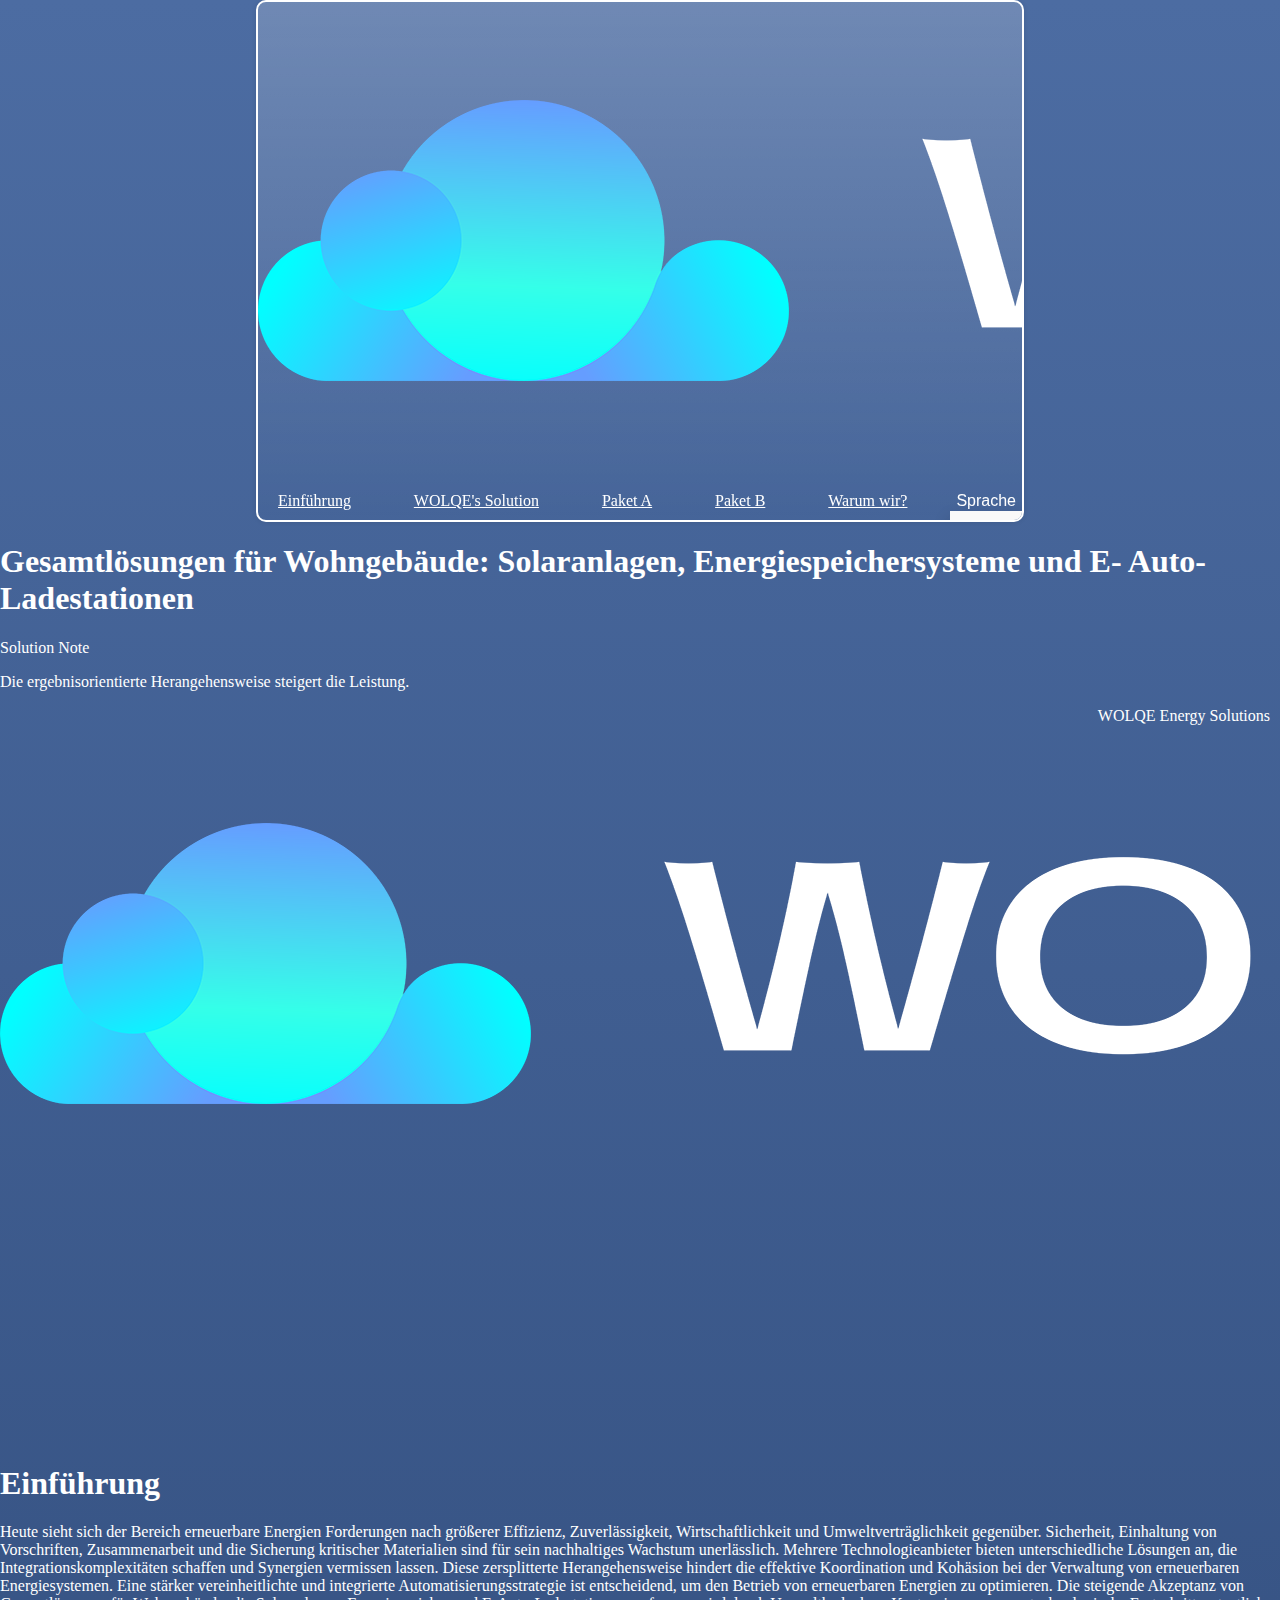
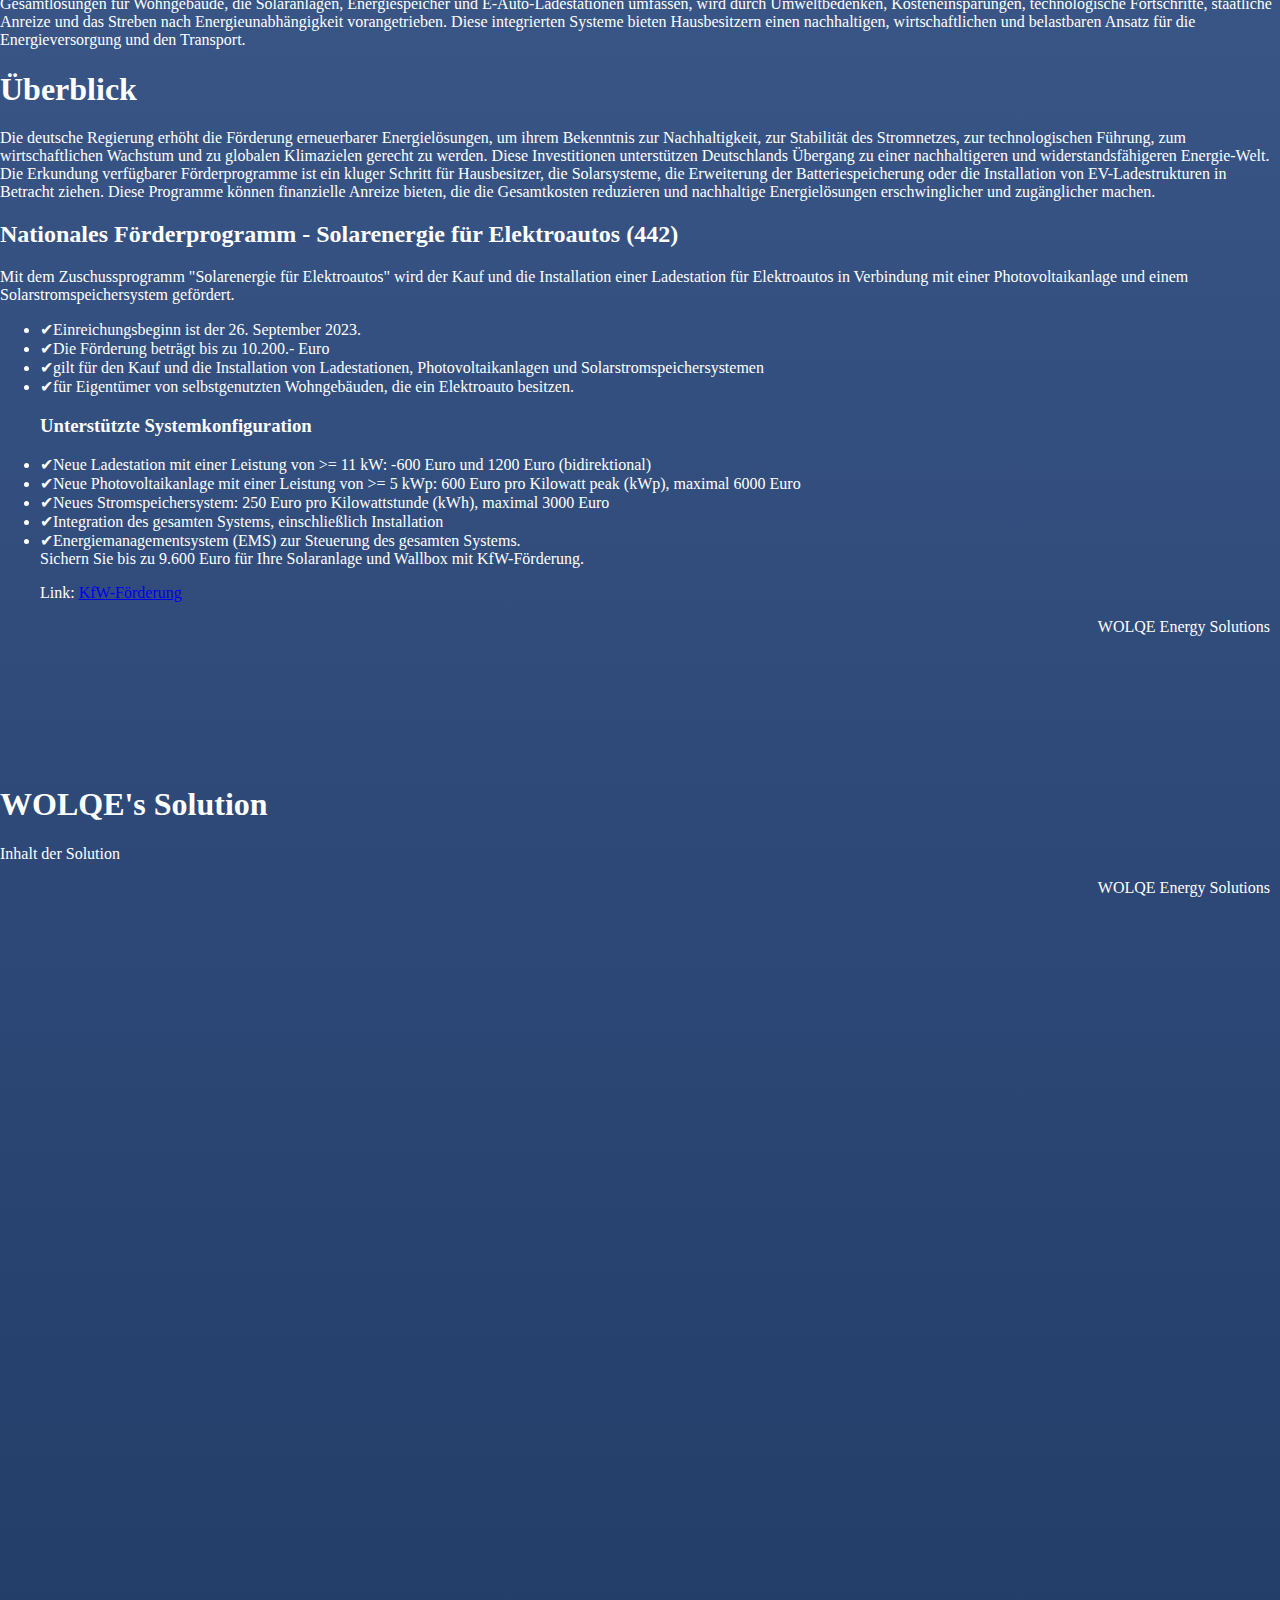
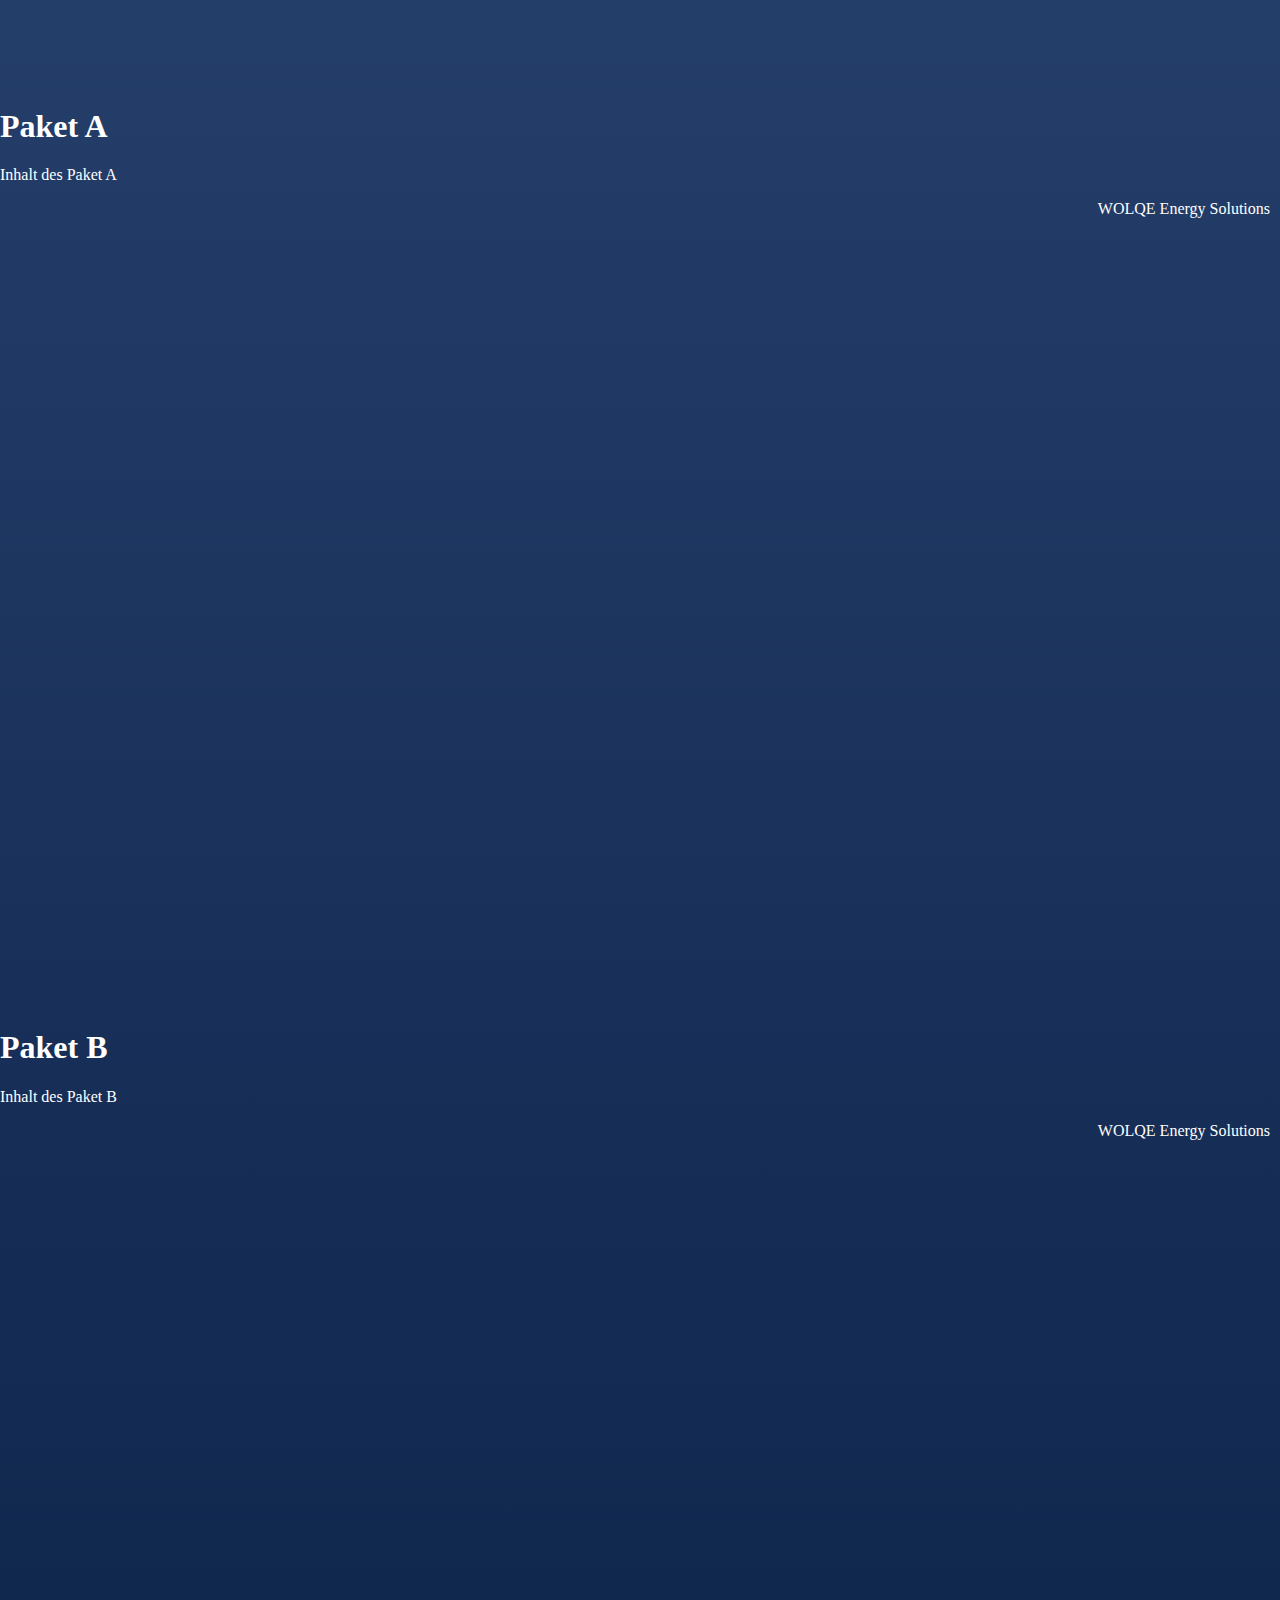
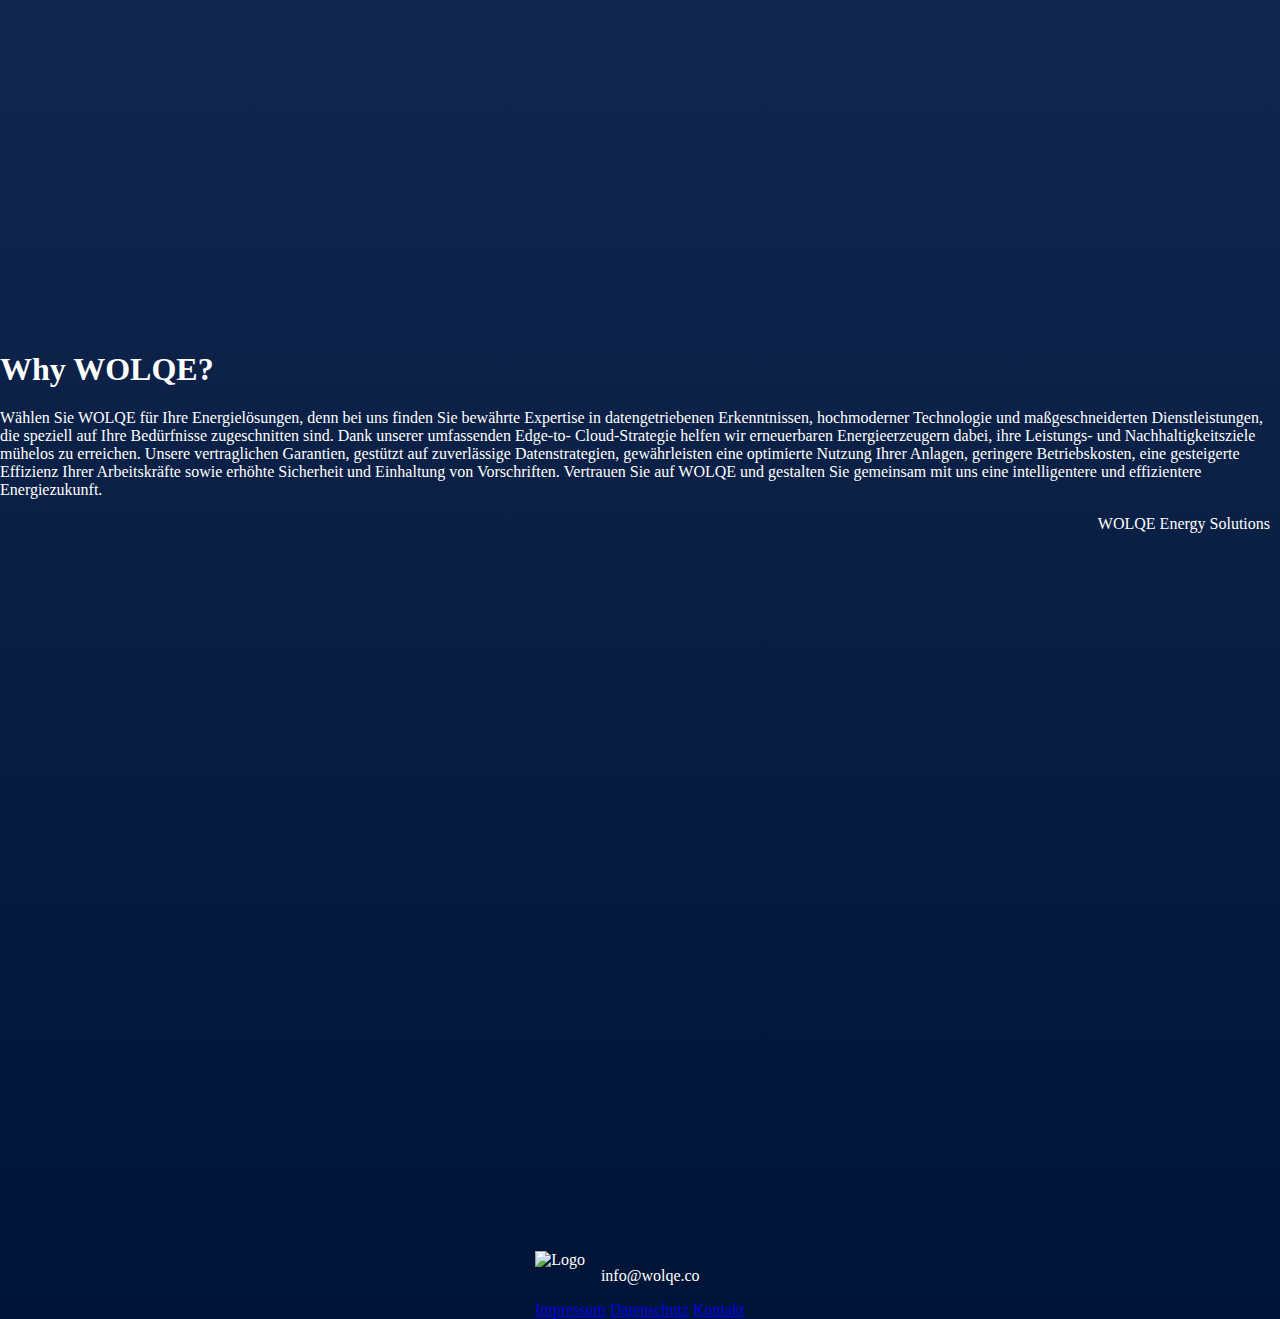
==== index_de.html @ 0c9d2bf1 "Progress" ====
<!DOCTYPE html>
<html lang="de">
<head>
  <meta charset="UTF-8">
  <meta name="viewport" content="width=device-width, initial-scale=1.0">
  <title>WOLQE Energy</title>
  <link rel="stylesheet" href="style.css">
  <script src="languageswitch.js"></script>
</head>
<body>

  <!-- Page wrapper -->
  <div class="page-wrapper">

  <!-- Navbar -->
  <nav class="navbar">
    <a><img src="/Assets/Brand.png" alt="Brand-Logo"></a>
    <div class="navbar-menu">
      <a href="#Einführung" class="navbar-item">Einführung</a>
      <a href="#Lösung" class="navbar-item">WOLQE's Solution</a>
      <a href="#Paket A" class="navbar-item">Paket A</a>
      <a href="#Paket B" class="navbar-item">Paket B</a>
      <a href="#Warum" class="navbar-item">Warum wir?</a>
      <div class="navbar-dropdown">
        <button class="dropbtn">Sprache</button>
        <div class="dropdown-content">
          <a href="index_de.html" onclick="changeLanguage('de')">Deutsch</a>
          <a href="index_en.html" onclick="changeLanguage('en')">English</a>
        </div>
      </div>
      
    </div>
  </nav>

  <!-- Sektionen -->
  <section id="Home">
    <h1>Gesamtlösungen für
        Wohngebäude: Solaranlagen,
        Energiespeichersysteme und E-
        Auto-Ladestationen</h1>
    <p>Solution Note</p>    <!-- Farbenanpassung noch zu machen-->
    <p>Die ergebnisorientierte Herangehensweise steigert die Leistung.</p>  <!-- Farbenanpassung noch zu machen-->
    <div class="section-footer">
      <div class="logo">WOLQE Energy Solutions</div> <!-- Farbenanpassung noch zu machen-->
      <img src="/Assets/Brand.png" alt="Brand">
        
    </div>
  </section>
  <section id="Einführung"> 
    <h1>Einführung</h1> <!-- Farbenanpassung noch zu machen-->
    <p>Heute sieht sich der Bereich erneuerbare
        Energien Forderungen nach größerer Effizienz,
        Zuverlässigkeit,
        Wirtschaftlichkeit
        und
        Umweltverträglichkeit gegenüber. Sicherheit,
        Einhaltung von Vorschriften, Zusammenarbeit
        und die Sicherung kritischer Materialien sind
        für sein nachhaltiges Wachstum unerlässlich.
        Mehrere Technologieanbieter bieten unterschiedliche Lösungen an, die
        Integrationskomplexitäten schaffen und Synergien vermissen lassen. Diese
        zersplitterte Herangehensweise hindert die effektive Koordination und Kohäsion bei
        der Verwaltung von erneuerbaren Energiesystemen. Eine stärker vereinheitlichte und
        integrierte Automatisierungsstrategie ist entscheidend, um den Betrieb von
        erneuerbaren Energien zu optimieren.
        Die steigende Akzeptanz von Gesamtlösungen für Wohngebäude, die Solaranlagen,
        Energiespeicher und E-Auto-Ladestationen umfassen, wird durch Umweltbedenken,
        Kosteneinsparungen, technologische Fortschritte, staatliche Anreize und das Streben
        nach Energieunabhängigkeit vorangetrieben. Diese integrierten Systeme bieten
        Hausbesitzern einen nachhaltigen, wirtschaftlichen und belastbaren Ansatz für die
        Energieversorgung und den Transport.</p>
    <h1>Überblick</h1>
    <p>Die deutsche Regierung erhöht die Förderung erneuerbarer Energielösungen, um
        ihrem Bekenntnis zur Nachhaltigkeit, zur Stabilität des Stromnetzes, zur
        technologischen Führung, zum wirtschaftlichen Wachstum und zu globalen
        Klimazielen gerecht zu werden. Diese Investitionen unterstützen Deutschlands
        Übergang zu einer nachhaltigeren und widerstandsfähigeren Energie-Welt.
        Die Erkundung verfügbarer Förderprogramme ist ein kluger Schritt für Hausbesitzer,
        die Solarsysteme, die Erweiterung der Batteriespeicherung oder die Installation von
        EV-Ladestrukturen in Betracht ziehen. Diese Programme können finanzielle Anreize
        bieten, die die Gesamtkosten reduzieren und nachhaltige Energielösungen
        erschwinglicher und zugänglicher machen.</p>

    <h2>Nationales Förderprogramm - Solarenergie für Elektroautos (442)</h2>
    <p>Mit dem Zuschussprogramm "Solarenergie für Elektroautos" wird der Kauf und
        die Installation einer Ladestation für Elektroautos in Verbindung mit einer
        Photovoltaikanlage und einem Solarstromspeichersystem gefördert.</p>
    <ul>
        <li>Einreichungsbeginn ist der 26. September 2023.</li>
        <li>Die Förderung beträgt bis zu 10.200.- Euro</li>
        <li>gilt für den Kauf und die Installation von Ladestationen, Photovoltaikanlagen und Solarstromspeichersystemen</li>
        <li>für Eigentümer von selbstgenutzten Wohngebäuden, die ein Elektroauto besitzen.</li>

    </ul>

    <ul>
        <h3>Unterstützte Systemkonfiguration</h3>
        <li>Neue Ladestation mit einer Leistung von >= 11 kW: -600 Euro und 1200 Euro (bidirektional)</li>
        <li>Neue Photovoltaikanlage mit einer Leistung von >= 5 kWp: 600 Euro pro Kilowatt peak (kWp), maximal 6000 Euro</li>
        <li>Neues Stromspeichersystem: 250 Euro pro Kilowattstunde (kWh), maximal 3000 Euro</li>
        <li>Integration des gesamten Systems, einschließlich Installation</li>
        <li>Energiemanagementsystem (EMS) zur Steuerung des gesamten Systems. <br>
            Sichern Sie bis zu 9.600 Euro für Ihre Solaranlage und Wallbox mit KfW-Förderung.</li>
        <p style="font-style: bold">Link: <a href="https://www.kfw.de/inlandsfoerderung/Privatpersonen/Bestehende-Immobilie/F%C3%B6rderprodukte/Solarstrom-f%C3%BCr-Elektroautos-(442)/">KfW-Förderung</a></p>

    </ul>
    <div class="section-footer">
        <div class="logo">WOLQE Energy Solutions</div> <!-- Farbenanpassung noch zu machen-->
    </div>
  </section>
  <section id="Lösung">
    <h1>WOLQE's Solution</h1> <!-- Farbenanpassung noch zu machen-->
    <p>Inhalt der Solution</p>
    <div class="section-footer">
        <div class="logo">WOLQE Energy Solutions</div> <!-- Farbenanpassung noch zu machen-->
    </div>
  </section>
  <section id="Paket A">
    <h1>Paket A</h1>
    <p>Inhalt des Paket A</p>
    <div class="section-footer">
        <div class="logo">WOLQE Energy Solutions</div>
    </div>
  </section>
  <section id="Paket B">
    <h1>Paket B</h1>
    <p>Inhalt des Paket B</p>
    <div class="section-footer">
        <div class="logo">WOLQE Energy Solutions</div>
    </div>
  </section>
  <section id="Warum">
    <h1>Why WOLQE?</h1>
    <p>Wählen Sie WOLQE für Ihre Energielösungen, denn bei uns finden Sie
        bewährte Expertise in datengetriebenen Erkenntnissen, hochmoderner
        Technologie und maßgeschneiderten Dienstleistungen, die speziell auf Ihre
        Bedürfnisse zugeschnitten sind. Dank unserer umfassenden Edge-to-
        Cloud-Strategie helfen wir erneuerbaren Energieerzeugern dabei, ihre
        Leistungs- und Nachhaltigkeitsziele mühelos zu erreichen. Unsere
        vertraglichen Garantien, gestützt auf zuverlässige Datenstrategien,
        gewährleisten eine optimierte Nutzung Ihrer Anlagen, geringere
        Betriebskosten, eine gesteigerte Effizienz Ihrer Arbeitskräfte sowie erhöhte
        Sicherheit und Einhaltung von Vorschriften. Vertrauen Sie auf WOLQE und
        gestalten Sie gemeinsam mit uns eine intelligentere und effizientere
        Energiezukunft.</p>
    <div class="section-footer">
        <div class="logo">WOLQE Energy Solutions</div>
    </div>
  </section>

  <!-- Footer -->
  <footer class="footer">
    <div class="container">
      <div class="logo">
        <img src="logo.svg" alt="Logo">
      </div>
      <div class="email">
        <p>info@wolqe.co</p>
      </div>
      <div class="footer-links">
        <a href="#">Impressum</a>
        <a href="#">Datenschutz</a>
        <a href="mailto:info@wolqe.co">Kontakt</a>
      </div>

  </footer>

  </div>

</body>
</html>
---- style.css ----
body {
  margin:0px;
  padding:0px;
  background-image:linear-gradient(180deg, #4c6ca2 #001437);
}

.page-wrapper {
  margin:0px;
  padding:0px;
  background-image: linear-gradient(180deg, #4c6ca2, #001437);
  color:#fff;
}

/* Navbar */
@media (max-width: 767px) {
  .navbar {
    display: flex;
    align-items: center;
    justify-content: space-between;
  }

  .navbar-menu {
    display: none;
  }
}

.navbar {
  overflow:hidden;
  top: 0;
  position:sticky;
  background: linear-gradient(to bottom, rgba(255, 255, 255, 0.2), transparent);
  border-radius: 10px;
  border: solid #fff, 2px;
  
  box-shadow: 0px 0px 5px 0px rgba(0, 0, 0, 0.1);
  margin-left: 20%;
  margin-right: 20%;
}

.navbar-logo {
  margin-top: 10px;
}

.navbar-menu {
  display: flex;
  justify-content: space-between;
  align-items: center;
}

.navbar-item {
  padding: 10px 20px;
  font-size: 16px;
  font-weight: 500;
  color: #fff;
}

.navbar-item:hover {
  padding: 10px 20px;
  font-size: 16px;
  font-weight: 500;
  color: #87f7f1;
}

/* Sections */

section {
  min-height: 100vh;
}

section .section-footer {
  text-align: right;
  padding-right: 10px;
}

section .section-footer .logo {
  font-size: 16px;
  font-weight: 500;
  color: #fff;
}

/* Checkmarks für Listen */

ul li::before{
  content: "\2714";
}

/*Footer*/
footer {
  display: flex;
  justify-content: center;
  align-items: center;
}

footer .logo {
  float: left;
  margin-right: 1rem;
}

footer .links {
  display: flex;
  justify-content: flex-end;
}

 /* Sprachbutton Dropdown */

 .navbar-dropdown {
  position: relative;
  display: inline-block;
}

.dropbtn {
  background-color: transparent;
  color: #fff;
  font-size: 16px;
  border: none;
  cursor: pointer;
}

.dropdown-content {
  position: absolute;
  top: 100%;
  left: 0;
  display: block;
  background-color: #f9f9f9;
  min-width: 160px;
  box-shadow: 0px 8px 16px 0px rgba(0,0,0,0.2);
  z-index: 1;
}

.dropdown-content a {
  color: black;
  padding: 12px 16px;
  text-decoration: none;
  display: block;
}

.dropdown-content a:hover {
  background-color: #f1f1f1;
}

.navbar-dropdown:hover .dropdown-content {
  display: block;
}
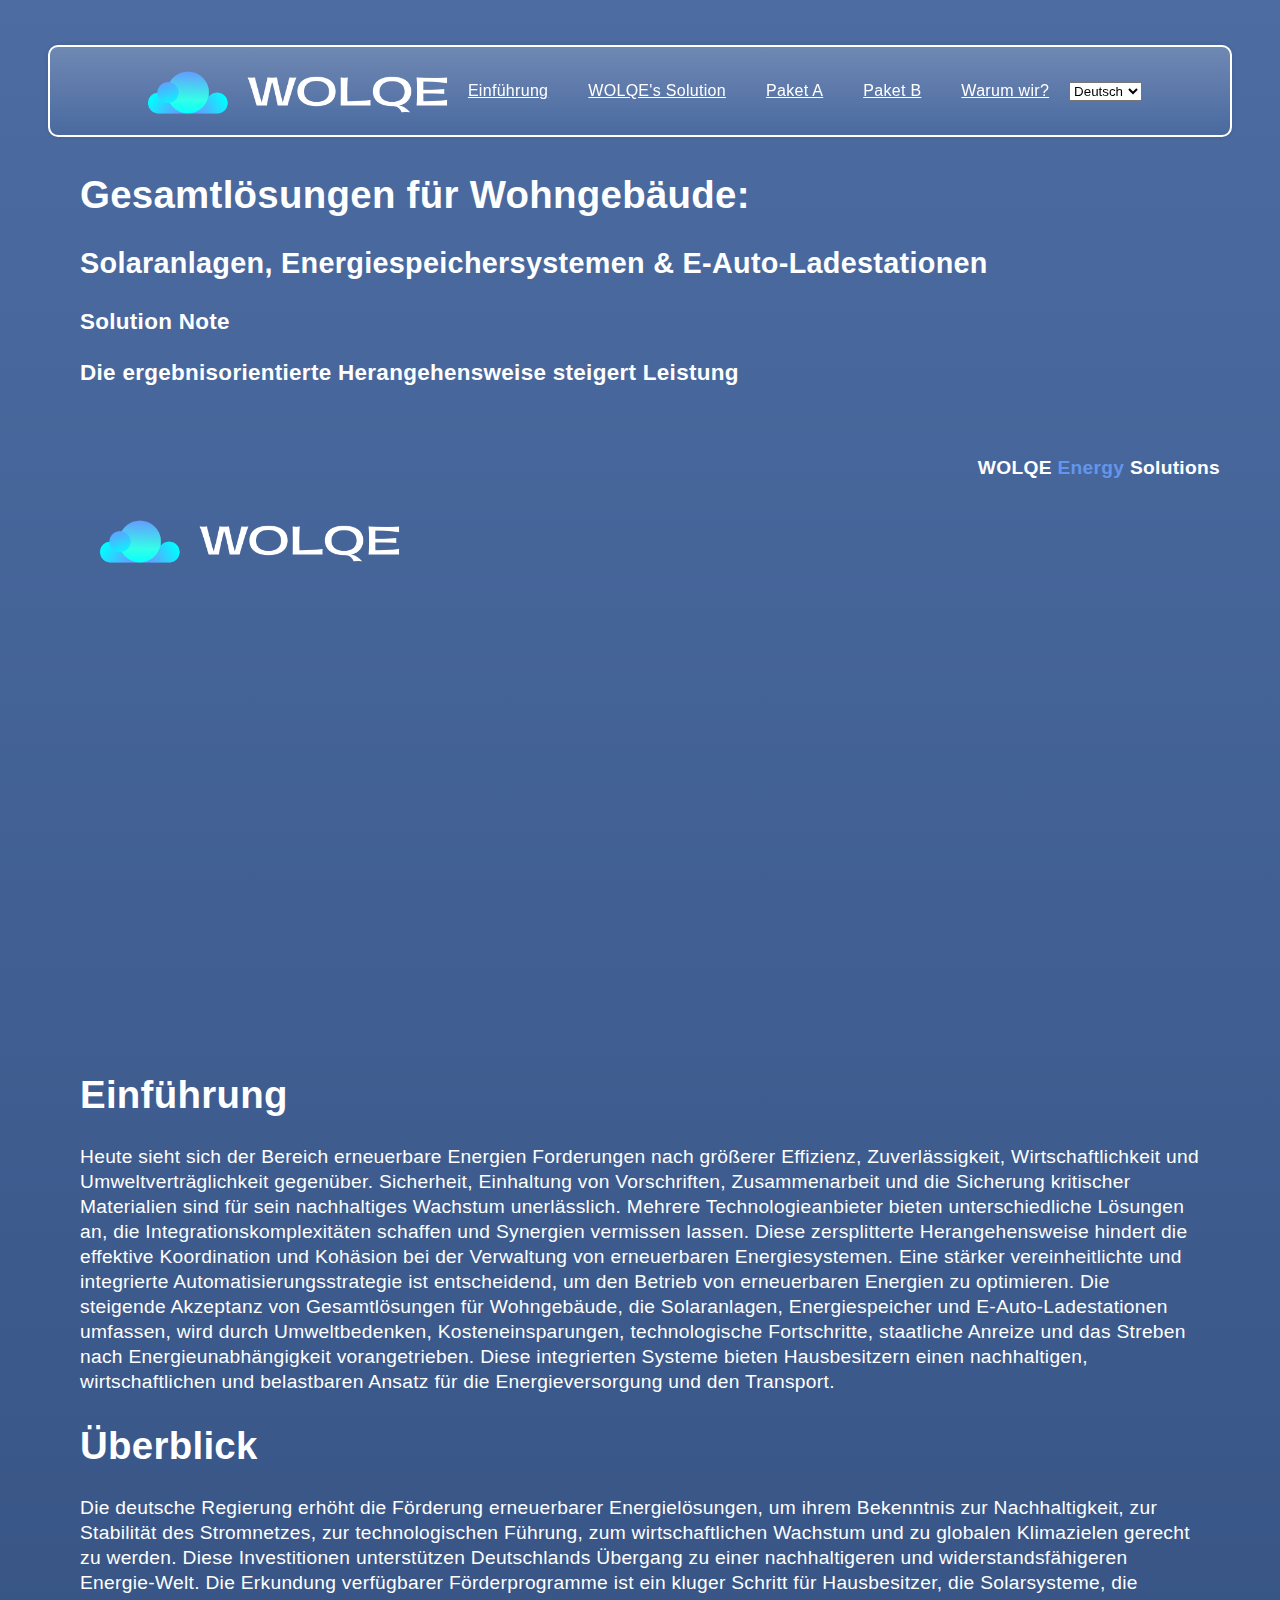
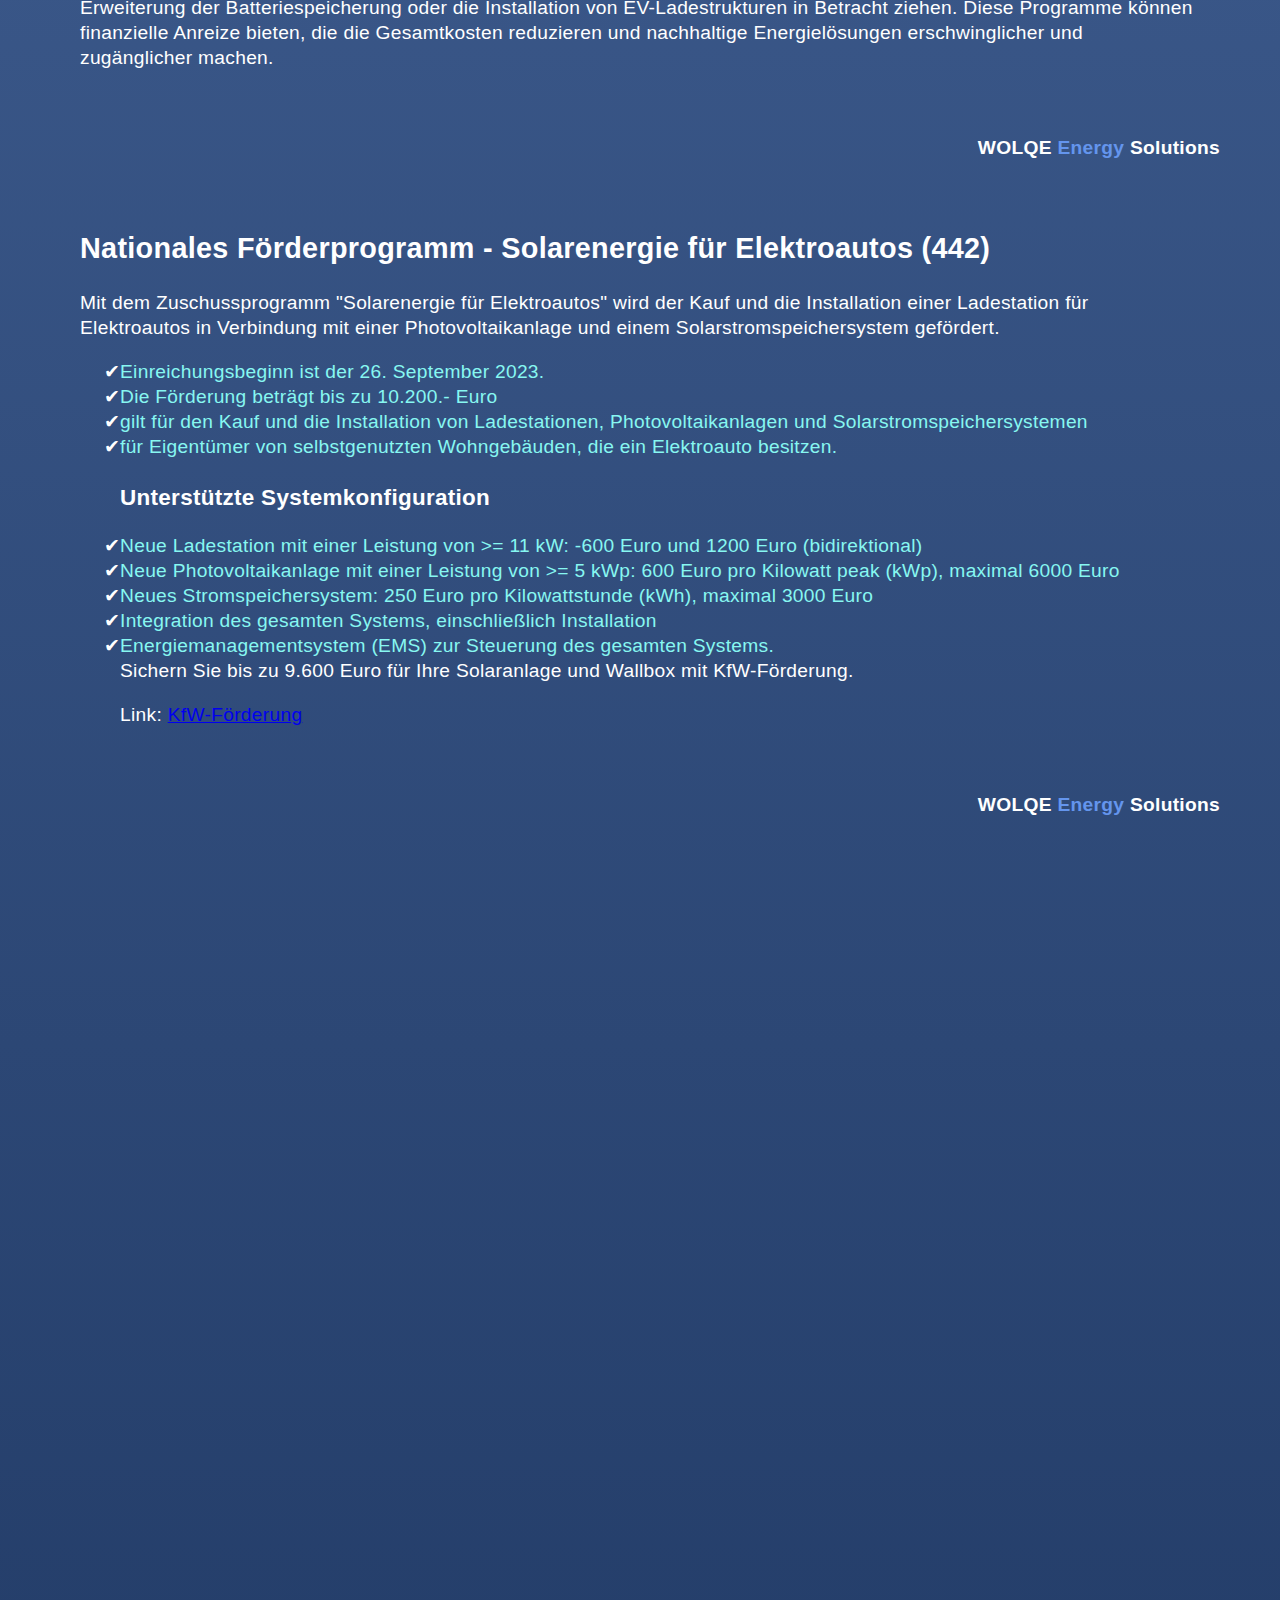
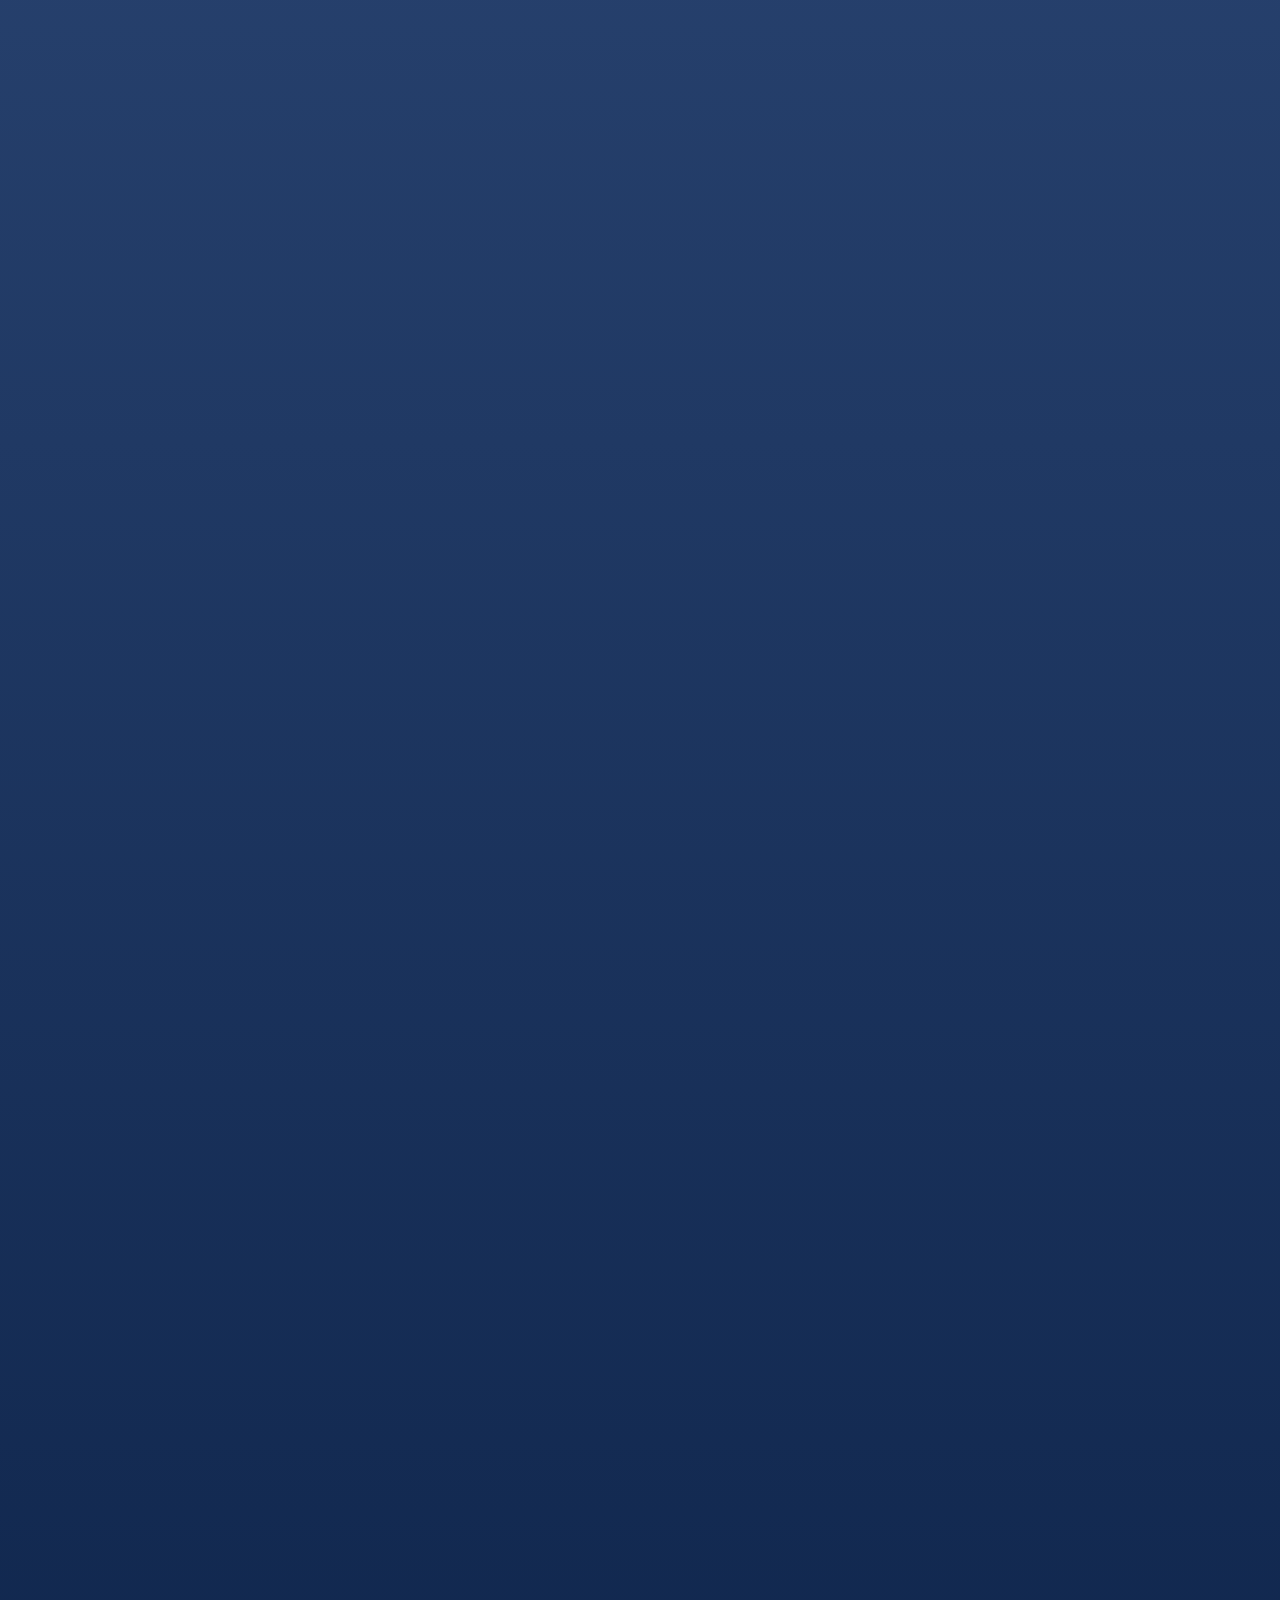
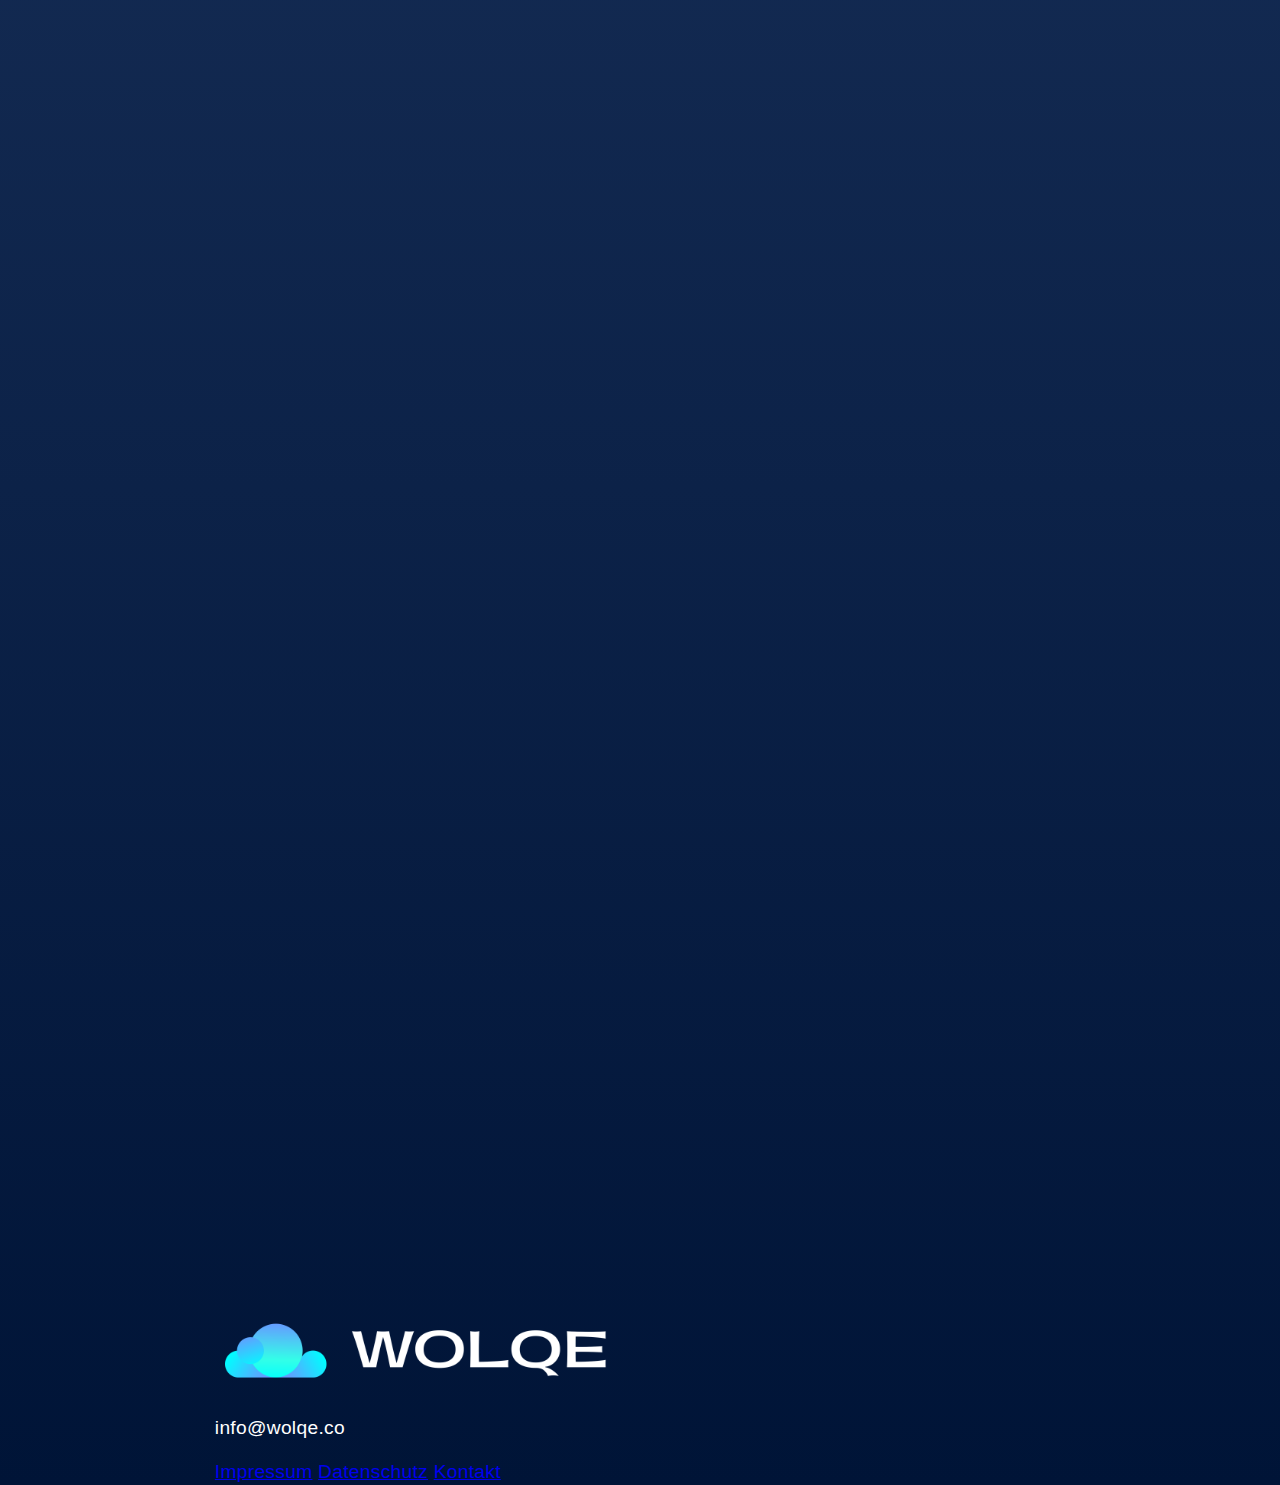
==== commit 781004ac: "Kinda-Progress" ====
--- a/index_de.html
+++ b/index_de.html
@@ -1,171 +1,144 @@
 <!DOCTYPE html>
 <html lang="de">
+
 <head>
   <meta charset="UTF-8">
   <meta name="viewport" content="width=device-width, initial-scale=1.0">
   <title>WOLQE Energy</title>
   <link rel="stylesheet" href="style.css">
-  <script src="languageswitch.js"></script>
+  <script src="translations.js"></script>
 </head>
+
 <body>
-
-  <!-- Page wrapper -->
   <div class="page-wrapper">
-
-  <!-- Navbar -->
-  <nav class="navbar">
-    <a><img src="/Assets/Brand.png" alt="Brand-Logo"></a>
-    <div class="navbar-menu">
-      <a href="#Einführung" class="navbar-item">Einführung</a>
-      <a href="#Lösung" class="navbar-item">WOLQE's Solution</a>
-      <a href="#Paket A" class="navbar-item">Paket A</a>
-      <a href="#Paket B" class="navbar-item">Paket B</a>
-      <a href="#Warum" class="navbar-item">Warum wir?</a>
-      <div class="navbar-dropdown">
-        <button class="dropbtn">Sprache</button>
-        <div class="dropdown-content">
-          <a href="index_de.html" onclick="changeLanguage('de')">Deutsch</a>
-          <a href="index_en.html" onclick="changeLanguage('en')">English</a>
+    <div class="page-padding">
+      <nav class="navbar">
+        <div class="navbar-menu">
+          <a href="#Intro"><img class="navbar-logo" src="Assets/Brand.png" alt="Brand-Logo"></a>
+          <a href="#Einführung" class="navbar-item">Einführung</a>
+          <a href="#Lösung" class="navbar-item">WOLQE's Solution</a>
+          <a href="#Paket A" class="navbar-item">Paket A</a>
+          <a href="#Paket B" class="navbar-item">Paket B</a>
+          <a href="#Warum" class="navbar-item">Warum wir?</a>
+          <select id="translations" name="Sprache:" onchange="changeLanguage()">
+            <option value="de">Deutsch</option>
+            <option value="en">Englisch</option>
+          </select>
+        </div>
+      </nav>
+      <section id="Intro">
+        <h1>Gesamtlösungen für Wohngebäude:</h1>
+        <h2>Solaranlagen, Energiespeichersystemen & E-Auto-Ladestationen</h2>
+        <h3>Solution Note</h3>
+        <h3>Die ergebnisorientierte Herangehensweise steigert Leistung</h3>
+        <div class="section-footer">
+          <div class="info">
+            <h4>WOLQE <span id="span">Energy</span> Solutions</h4>
+          </div>
+          <div class ="logo-container"><img class="logo" src="Assets/Brand.png" alt="Brand"></div>
+        </div>
+      </section>
+      <section id="Einführung">
+        <!-- (Hier kommt der Inhalt für Einführung) -->
+        <!-- <img src="" alt="Pic-E-Car">  --> <!-- Einfügen des Bildes in die rechte obere Ecke + Styling-->
+        <h1>Einführung</h1>
+        <p>Heute sieht sich der Bereich erneuerbare
+          Energien Forderungen nach größerer Effizienz,
+          Zuverlässigkeit,
+          Wirtschaftlichkeit
+          und
+          Umweltverträglichkeit gegenüber. Sicherheit,
+          Einhaltung von Vorschriften, Zusammenarbeit
+          und die Sicherung kritischer Materialien sind
+          für sein nachhaltiges Wachstum unerlässlich.
+          Mehrere Technologieanbieter bieten unterschiedliche Lösungen an, die
+          Integrationskomplexitäten schaffen und Synergien vermissen lassen. Diese
+          zersplitterte Herangehensweise hindert die effektive Koordination und Kohäsion bei
+          der Verwaltung von erneuerbaren Energiesystemen. Eine stärker vereinheitlichte und
+          integrierte Automatisierungsstrategie ist entscheidend, um den Betrieb von
+          erneuerbaren Energien zu optimieren.
+          Die steigende Akzeptanz von Gesamtlösungen für Wohngebäude, die Solaranlagen,
+          Energiespeicher und E-Auto-Ladestationen umfassen, wird durch Umweltbedenken,
+          Kosteneinsparungen, technologische Fortschritte, staatliche Anreize und das Streben
+          nach Energieunabhängigkeit vorangetrieben. Diese integrierten Systeme bieten
+          Hausbesitzern einen nachhaltigen, wirtschaftlichen und belastbaren Ansatz für die
+          Energieversorgung und den Transport.</p>
+      <h1>Überblick</h1>
+      <p>Die deutsche Regierung erhöht die Förderung erneuerbarer Energielösungen, um
+          ihrem Bekenntnis zur Nachhaltigkeit, zur Stabilität des Stromnetzes, zur
+          technologischen Führung, zum wirtschaftlichen Wachstum und zu globalen
+          Klimazielen gerecht zu werden. Diese Investitionen unterstützen Deutschlands
+          Übergang zu einer nachhaltigeren und widerstandsfähigeren Energie-Welt.
+          Die Erkundung verfügbarer Förderprogramme ist ein kluger Schritt für Hausbesitzer,
+          die Solarsysteme, die Erweiterung der Batteriespeicherung oder die Installation von
+          EV-Ladestrukturen in Betracht ziehen. Diese Programme können finanzielle Anreize
+          bieten, die die Gesamtkosten reduzieren und nachhaltige Energielösungen
+          erschwinglicher und zugänglicher machen.</p>
+      <div class="section-footer">
+        <div class="info">
+          <h4>WOLQE <span id="span">Energy</span> Solutions</h4>
         </div>
       </div>
-      
-    </div>
-  </nav>
-
-  <!-- Sektionen -->
-  <section id="Home">
-    <h1>Gesamtlösungen für
-        Wohngebäude: Solaranlagen,
-        Energiespeichersysteme und E-
-        Auto-Ladestationen</h1>
-    <p>Solution Note</p>    <!-- Farbenanpassung noch zu machen-->
-    <p>Die ergebnisorientierte Herangehensweise steigert die Leistung.</p>  <!-- Farbenanpassung noch zu machen-->
-    <div class="section-footer">
-      <div class="logo">WOLQE Energy Solutions</div> <!-- Farbenanpassung noch zu machen-->
-      <img src="/Assets/Brand.png" alt="Brand">
-        
-    </div>
-  </section>
-  <section id="Einführung"> 
-    <h1>Einführung</h1> <!-- Farbenanpassung noch zu machen-->
-    <p>Heute sieht sich der Bereich erneuerbare
-        Energien Forderungen nach größerer Effizienz,
-        Zuverlässigkeit,
-        Wirtschaftlichkeit
-        und
-        Umweltverträglichkeit gegenüber. Sicherheit,
-        Einhaltung von Vorschriften, Zusammenarbeit
-        und die Sicherung kritischer Materialien sind
-        für sein nachhaltiges Wachstum unerlässlich.
-        Mehrere Technologieanbieter bieten unterschiedliche Lösungen an, die
-        Integrationskomplexitäten schaffen und Synergien vermissen lassen. Diese
-        zersplitterte Herangehensweise hindert die effektive Koordination und Kohäsion bei
-        der Verwaltung von erneuerbaren Energiesystemen. Eine stärker vereinheitlichte und
-        integrierte Automatisierungsstrategie ist entscheidend, um den Betrieb von
-        erneuerbaren Energien zu optimieren.
-        Die steigende Akzeptanz von Gesamtlösungen für Wohngebäude, die Solaranlagen,
-        Energiespeicher und E-Auto-Ladestationen umfassen, wird durch Umweltbedenken,
-        Kosteneinsparungen, technologische Fortschritte, staatliche Anreize und das Streben
-        nach Energieunabhängigkeit vorangetrieben. Diese integrierten Systeme bieten
-        Hausbesitzern einen nachhaltigen, wirtschaftlichen und belastbaren Ansatz für die
-        Energieversorgung und den Transport.</p>
-    <h1>Überblick</h1>
-    <p>Die deutsche Regierung erhöht die Förderung erneuerbarer Energielösungen, um
-        ihrem Bekenntnis zur Nachhaltigkeit, zur Stabilität des Stromnetzes, zur
-        technologischen Führung, zum wirtschaftlichen Wachstum und zu globalen
-        Klimazielen gerecht zu werden. Diese Investitionen unterstützen Deutschlands
-        Übergang zu einer nachhaltigeren und widerstandsfähigeren Energie-Welt.
-        Die Erkundung verfügbarer Förderprogramme ist ein kluger Schritt für Hausbesitzer,
-        die Solarsysteme, die Erweiterung der Batteriespeicherung oder die Installation von
-        EV-Ladestrukturen in Betracht ziehen. Diese Programme können finanzielle Anreize
-        bieten, die die Gesamtkosten reduzieren und nachhaltige Energielösungen
-        erschwinglicher und zugänglicher machen.</p>
-
-    <h2>Nationales Förderprogramm - Solarenergie für Elektroautos (442)</h2>
-    <p>Mit dem Zuschussprogramm "Solarenergie für Elektroautos" wird der Kauf und
-        die Installation einer Ladestation für Elektroautos in Verbindung mit einer
-        Photovoltaikanlage und einem Solarstromspeichersystem gefördert.</p>
-    <ul>
-        <li>Einreichungsbeginn ist der 26. September 2023.</li>
-        <li>Die Förderung beträgt bis zu 10.200.- Euro</li>
-        <li>gilt für den Kauf und die Installation von Ladestationen, Photovoltaikanlagen und Solarstromspeichersystemen</li>
-        <li>für Eigentümer von selbstgenutzten Wohngebäuden, die ein Elektroauto besitzen.</li>
-
-    </ul>
-
-    <ul>
-        <h3>Unterstützte Systemkonfiguration</h3>
-        <li>Neue Ladestation mit einer Leistung von >= 11 kW: -600 Euro und 1200 Euro (bidirektional)</li>
-        <li>Neue Photovoltaikanlage mit einer Leistung von >= 5 kWp: 600 Euro pro Kilowatt peak (kWp), maximal 6000 Euro</li>
-        <li>Neues Stromspeichersystem: 250 Euro pro Kilowattstunde (kWh), maximal 3000 Euro</li>
-        <li>Integration des gesamten Systems, einschließlich Installation</li>
-        <li>Energiemanagementsystem (EMS) zur Steuerung des gesamten Systems. <br>
-            Sichern Sie bis zu 9.600 Euro für Ihre Solaranlage und Wallbox mit KfW-Förderung.</li>
-        <p style="font-style: bold">Link: <a href="https://www.kfw.de/inlandsfoerderung/Privatpersonen/Bestehende-Immobilie/F%C3%B6rderprodukte/Solarstrom-f%C3%BCr-Elektroautos-(442)/">KfW-Förderung</a></p>
-
-    </ul>
-    <div class="section-footer">
-        <div class="logo">WOLQE Energy Solutions</div> <!-- Farbenanpassung noch zu machen-->
-    </div>
-  </section>
-  <section id="Lösung">
-    <h1>WOLQE's Solution</h1> <!-- Farbenanpassung noch zu machen-->
-    <p>Inhalt der Solution</p>
-    <div class="section-footer">
-        <div class="logo">WOLQE Energy Solutions</div> <!-- Farbenanpassung noch zu machen-->
-    </div>
-  </section>
-  <section id="Paket A">
-    <h1>Paket A</h1>
-    <p>Inhalt des Paket A</p>
-    <div class="section-footer">
-        <div class="logo">WOLQE Energy Solutions</div>
-    </div>
-  </section>
-  <section id="Paket B">
-    <h1>Paket B</h1>
-    <p>Inhalt des Paket B</p>
-    <div class="section-footer">
-        <div class="logo">WOLQE Energy Solutions</div>
-    </div>
-  </section>
-  <section id="Warum">
-    <h1>Why WOLQE?</h1>
-    <p>Wählen Sie WOLQE für Ihre Energielösungen, denn bei uns finden Sie
-        bewährte Expertise in datengetriebenen Erkenntnissen, hochmoderner
-        Technologie und maßgeschneiderten Dienstleistungen, die speziell auf Ihre
-        Bedürfnisse zugeschnitten sind. Dank unserer umfassenden Edge-to-
-        Cloud-Strategie helfen wir erneuerbaren Energieerzeugern dabei, ihre
-        Leistungs- und Nachhaltigkeitsziele mühelos zu erreichen. Unsere
-        vertraglichen Garantien, gestützt auf zuverlässige Datenstrategien,
-        gewährleisten eine optimierte Nutzung Ihrer Anlagen, geringere
-        Betriebskosten, eine gesteigerte Effizienz Ihrer Arbeitskräfte sowie erhöhte
-        Sicherheit und Einhaltung von Vorschriften. Vertrauen Sie auf WOLQE und
-        gestalten Sie gemeinsam mit uns eine intelligentere und effizientere
-        Energiezukunft.</p>
-    <div class="section-footer">
-        <div class="logo">WOLQE Energy Solutions</div>
-    </div>
-  </section>
-
-  <!-- Footer -->
-  <footer class="footer">
-    <div class="container">
-      <div class="logo">
-        <img src="logo.svg" alt="Logo">
-      </div>
-      <div class="email">
-        <p>info@wolqe.co</p>
-      </div>
-      <div class="footer-links">
-        <a href="#">Impressum</a>
-        <a href="#">Datenschutz</a>
-        <a href="mailto:info@wolqe.co">Kontakt</a>
+  
+      <h2>Nationales Förderprogramm - Solarenergie für Elektroautos (442)</h2>
+      <p>Mit dem Zuschussprogramm "Solarenergie für Elektroautos" wird der Kauf und
+          die Installation einer Ladestation für Elektroautos in Verbindung mit einer
+          Photovoltaikanlage und einem Solarstromspeichersystem gefördert.</p>
+      <ul>
+          <li>Einreichungsbeginn ist der 26. September 2023.</li>
+          <li>Die Förderung beträgt bis zu 10.200.- Euro</li>
+          <li>gilt für den Kauf und die Installation von Ladestationen, Photovoltaikanlagen und Solarstromspeichersystemen</li>
+          <li>für Eigentümer von selbstgenutzten Wohngebäuden, die ein Elektroauto besitzen.</li>
+     </ul>
+  
+      <ul>
+          <h3>Unterstützte Systemkonfiguration</h3>
+          <li>Neue Ladestation mit einer Leistung von >= 11 kW: -600 Euro und 1200 Euro (bidirektional)</li>
+          <li>Neue Photovoltaikanlage mit einer Leistung von >= 5 kWp: 600 Euro pro Kilowatt peak (kWp), maximal 6000 Euro</li>
+          <li>Neues Stromspeichersystem: 250 Euro pro Kilowattstunde (kWh), maximal 3000 Euro</li>
+          <li>Integration des gesamten Systems, einschließlich Installation</li>
+          <li>Energiemanagementsystem (EMS) zur Steuerung des gesamten Systems. <br>
+              Sichern Sie bis zu 9.600 Euro für Ihre Solaranlage und Wallbox mit KfW-Förderung.</li>
+          <p style="font-style: bold">Link: <a href="https://www.kfw.de/inlandsfoerderung/Privatpersonen/Bestehende-Immobilie/F%C3%B6rderprodukte/Solarstrom-f%C3%BCr-Elektroautos-(442)/">KfW-Förderung</a></p>
+      </ul>
+      <div class="section-footer">
+        <div class="info">
+          <h4>WOLQE <span id="span">Energy</span> Solutions</h4>
+        </div>
       </div>
 
-  </footer>
+      </section>
+      <section id="Lösung">
+        <!-- (Hier kommt der Inhalt für Lösung) -->
+      </section>
+      <section id="Paket A">
+        <!-- (Hier kommt der Inhalt für Paket A) -->
+      </section>
+      <section id="Paket B">
+        <!-- (Hier kommt der Inhalt für Paket B) -->
+      </section>
+      <section id="Warum">
+        <!-- (Hier kommt der Inhalt für Warum) -->
+      </section>
+    </div>
 
+    <footer class="footer">
+      <div class="container">
+        <div>
+          <img class="footerlogo" src="Assets/Brand.png" alt="Logo">
+        </div>
+        <div class="email">
+          <p>info@wolqe.co</p>
+        </div>
+        <div class="footer-links">
+          <a href="#">Impressum</a>
+          <a href="#">Datenschutz</a>
+          <a href="mailto:info@wolqe.co">Kontakt</a>
+        </div>
+      </div>
+    </footer>
   </div>
 
 </body>
+
 </html>
--- a/style.css
+++ b/style.css
@@ -1,15 +1,39 @@
+html {
+  scroll-behavior: smooth;
+}
 body {
-  margin:0px;
-  padding:0px;
-  background-image:linear-gradient(180deg, #4c6ca2 #001437);
+  margin: 0;
+  padding: 0;
+  /* background-image:linear-gradient(180deg, #4c6ca2 #001437); */
+  color: #fff;
+  letter-spacing: .3px;
+  font-family: Poppins, sans-serif;
+  font-size: 1.2rem;
+  font-weight: 300;
+  line-height: 1.3;
 }
 
 .page-wrapper {
-  margin:0px;
-  padding:0px;
   background-image: linear-gradient(180deg, #4c6ca2, #001437);
-  color:#fff;
+  color: #fff;
+  overflow: hidden;
 }
+
+/* PAGE PADDING */
+.page-wrapper .page-padding{
+  padding-top: 32px;
+  padding-right: 80px;
+  padding-bottom: 32px;
+  padding-left: 80px;
+  z-index: 2;
+  height: 100%;
+  justify-content: center;
+  /* align-items: center; */
+  padding: 2rem 5rem;
+  display: flex;
+  flex-direction: column;
+}
+
 
 /* Navbar */
 @media (max-width: 767px) {
@@ -24,21 +48,48 @@
   }
 }
 
+@media screen and (max-width: 700px) {
+  .nav-menu {
+    border-bottom: 1px solid #fff;
+    justify-content: space-between;
+    align-items: center;
+    display: flex;
+  }
+}
+
+@media screen and (max-width: 991px) {
+  .navbar-wrapper {
+    padding-top: 1rem;
+    padding-left: 3.5rem;
+    padding-right: 3.5rem;
+    position: relative;
+  }
+}
+
 .navbar {
-  overflow:hidden;
-  top: 0;
-  position:sticky;
+  z-index: 10;
+  max-width: 1180px;
+  width: 100%;
+  justify-content: center;
+  padding-left: 0;
+  padding-right: 0;
+  display: flex;
+  position: fixed;
+  top: 5%;
+  left: 50%;
+  transform: translateX(-50%);
   background: linear-gradient(to bottom, rgba(255, 255, 255, 0.2), transparent);
   border-radius: 10px;
-  border: solid #fff, 2px;
-  
+  border: solid #fff 2px;
   box-shadow: 0px 0px 5px 0px rgba(0, 0, 0, 0.1);
-  margin-left: 20%;
-  margin-right: 20%;
 }
+
 
 .navbar-logo {
   margin-top: 10px;
+  margin-left: 10px;
+  max-width: 300px;
+  max-height: 100px;
 }
 
 .navbar-menu {
@@ -62,38 +113,49 @@
 }
 
 /* Sections */
-
 section {
   min-height: 100vh;
+  position: relative;
+ }
+section#Intro {
+ padding-top:10%;
+}
+ 
+.logo {
+  max-width: 300px;
+  max-height: 200px;
+  align-items: right;
 }
 
-section .section-footer {
-  text-align: right;
-  padding-right: 10px;
-}
-
-section .section-footer .logo {
-  font-size: 16px;
-  font-weight: 500;
-  color: #fff;
+section .section-footer #span {
+  color: cornflowerblue;
 }
 
 /* Checkmarks für Listen */
-
-ul li::before{
-  content: "\2714";
+ul li {
+  list-style-type: "\2714";
 }
 
-/*Footer*/
+ul li::first-line {
+  color: #87f7f1;
+}
+
+/* Footer */
 footer {
   display: flex;
   justify-content: center;
   align-items: center;
 }
 
-footer .logo {
-  float: left;
-  margin-right: 1rem;
+.footerlogo {
+  margin-top: 10px;
+  margin-left: 10px;
+  max-width: 45%;
+  max-height: 200px;
+  object-fit: scale-down;
+  display: flex;
+  align-items: left;
+  justify-content: center;
 }
 
 footer .links {
@@ -101,43 +163,25 @@
   justify-content: flex-end;
 }
 
- /* Sprachbutton Dropdown */
-
- .navbar-dropdown {
-  position: relative;
-  display: inline-block;
+.section-footer {
+  /* position: absolute; */
+  bottom: 0;
+  right: 0;
+  width: 100%;
+  display: flex;
+  align-items: right;
+  flex-direction: column;
+  padding: 20px;
+}
+.section-footer h4{
+  text-align: right;
 }
 
-.dropbtn {
-  background-color: transparent;
-  color: #fff;
-  font-size: 16px;
-  border: none;
-  cursor: pointer;
+.info {
+  order: 1;
+  /* text-align: right;
+  margin-right: 20px; Abstand zwischen Text und Logo anpassen */
 }
-
-.dropdown-content {
-  position: absolute;
-  top: 100%;
-  left: 0;
-  display: block;
-  background-color: #f9f9f9;
-  min-width: 160px;
-  box-shadow: 0px 8px 16px 0px rgba(0,0,0,0.2);
-  z-index: 1;
-}
-
-.dropdown-content a {
-  color: black;
-  padding: 12px 16px;
-  text-decoration: none;
-  display: block;
-}
-
-.dropdown-content a:hover {
-  background-color: #f1f1f1;
-}
-
-.navbar-dropdown:hover .dropdown-content {
-  display: block;
+.logo-container {
+  order: 2;
 }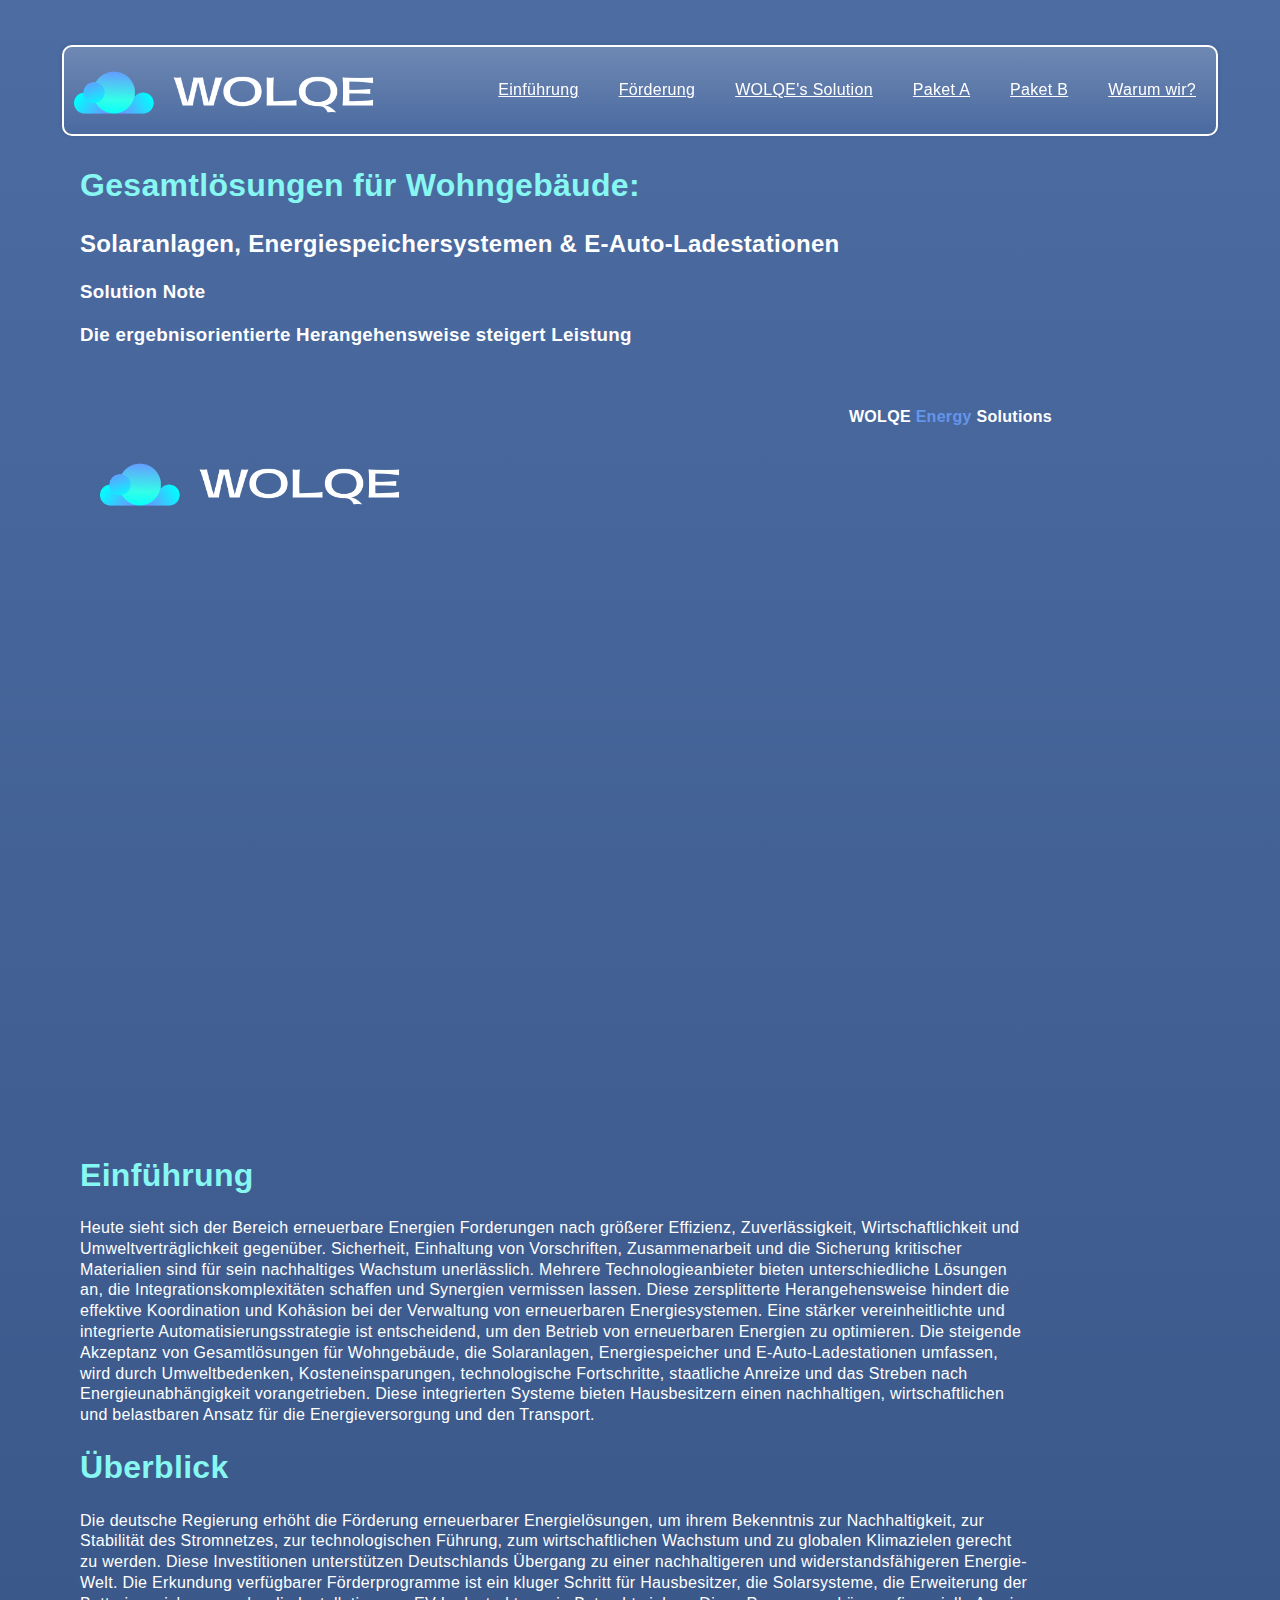
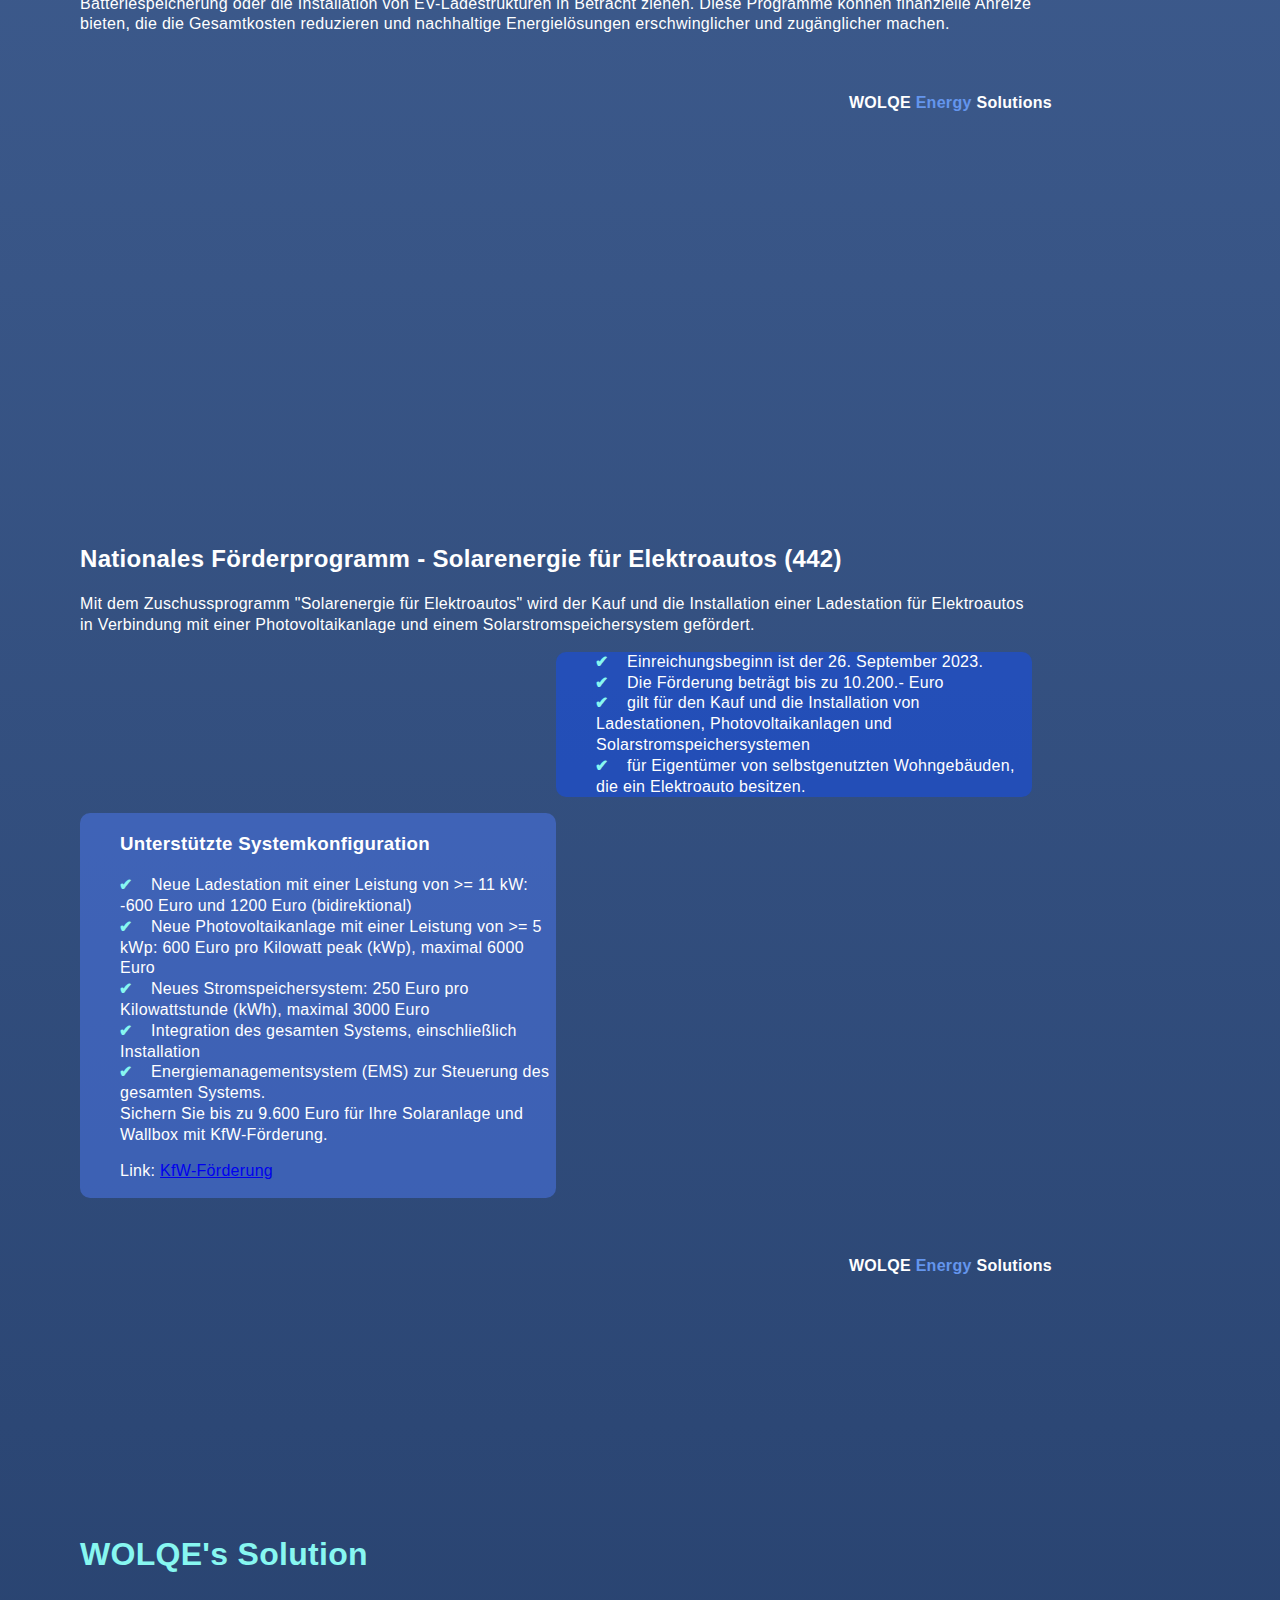
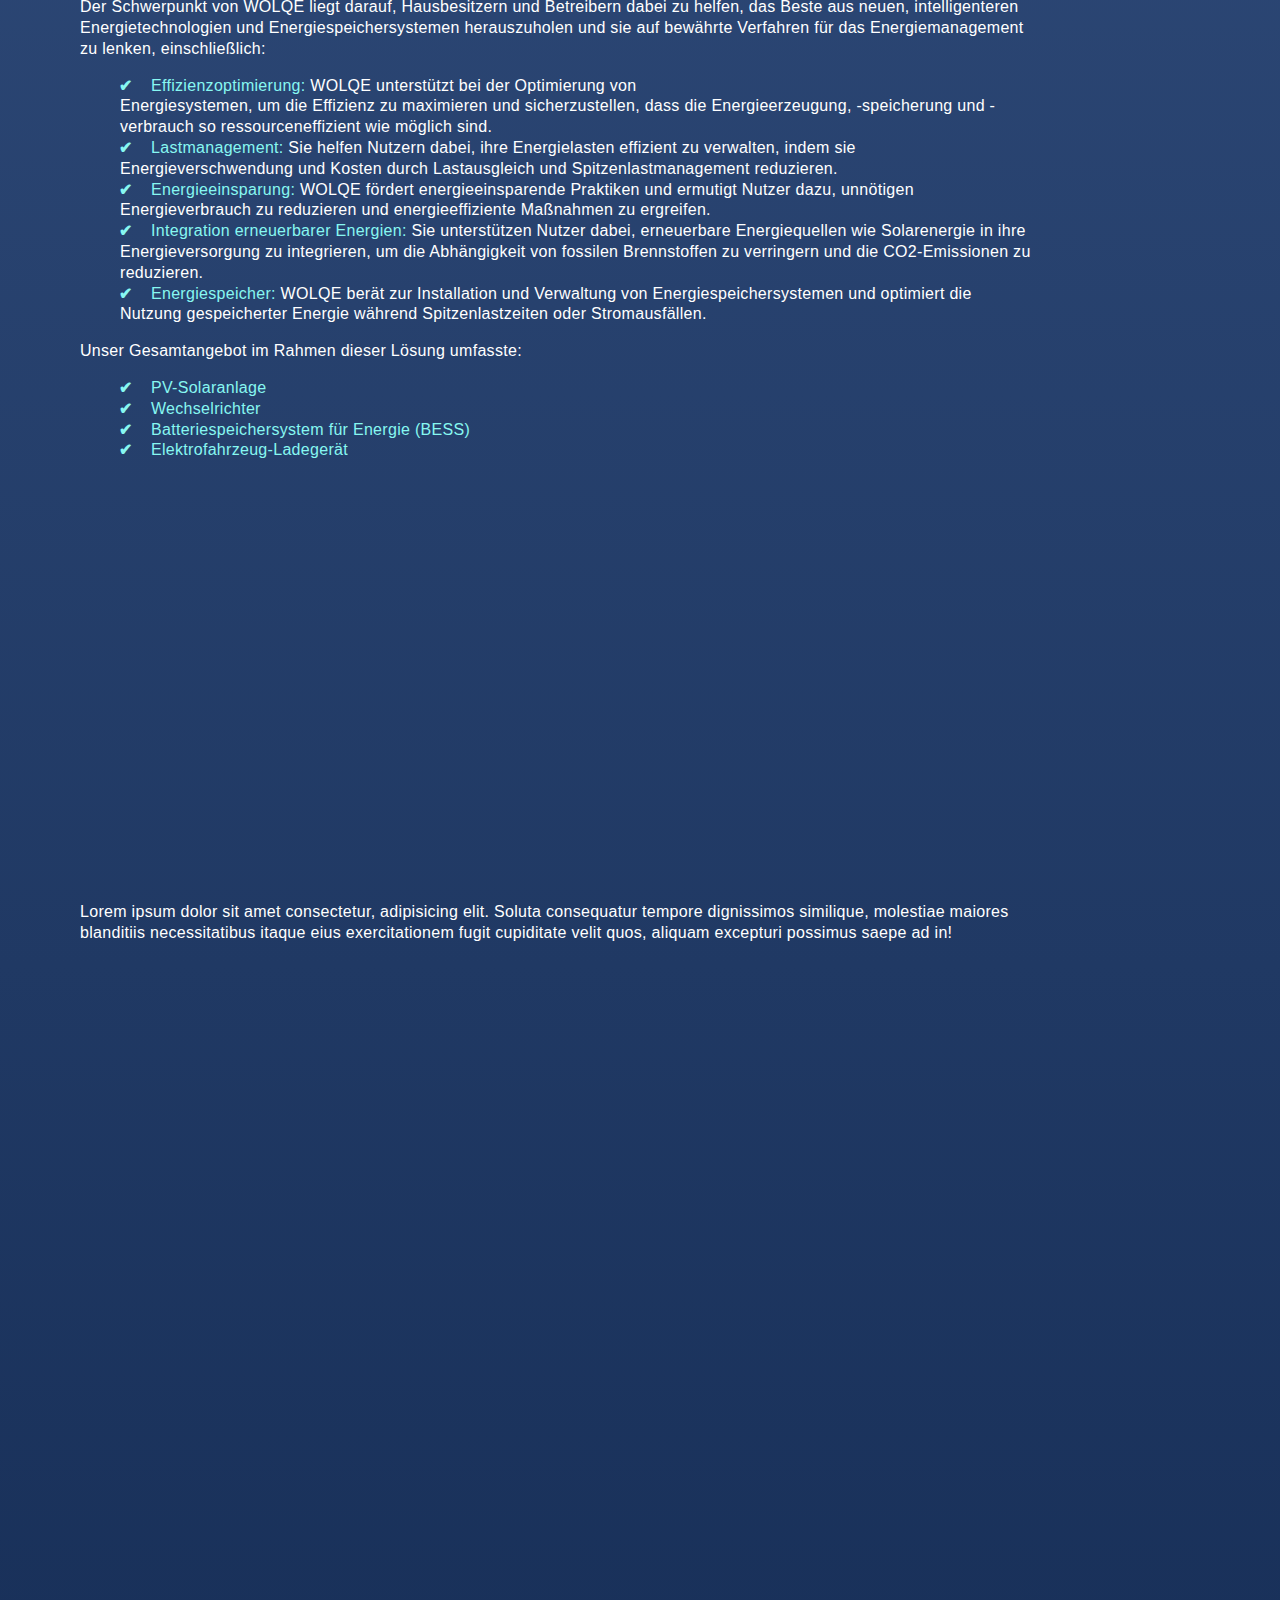
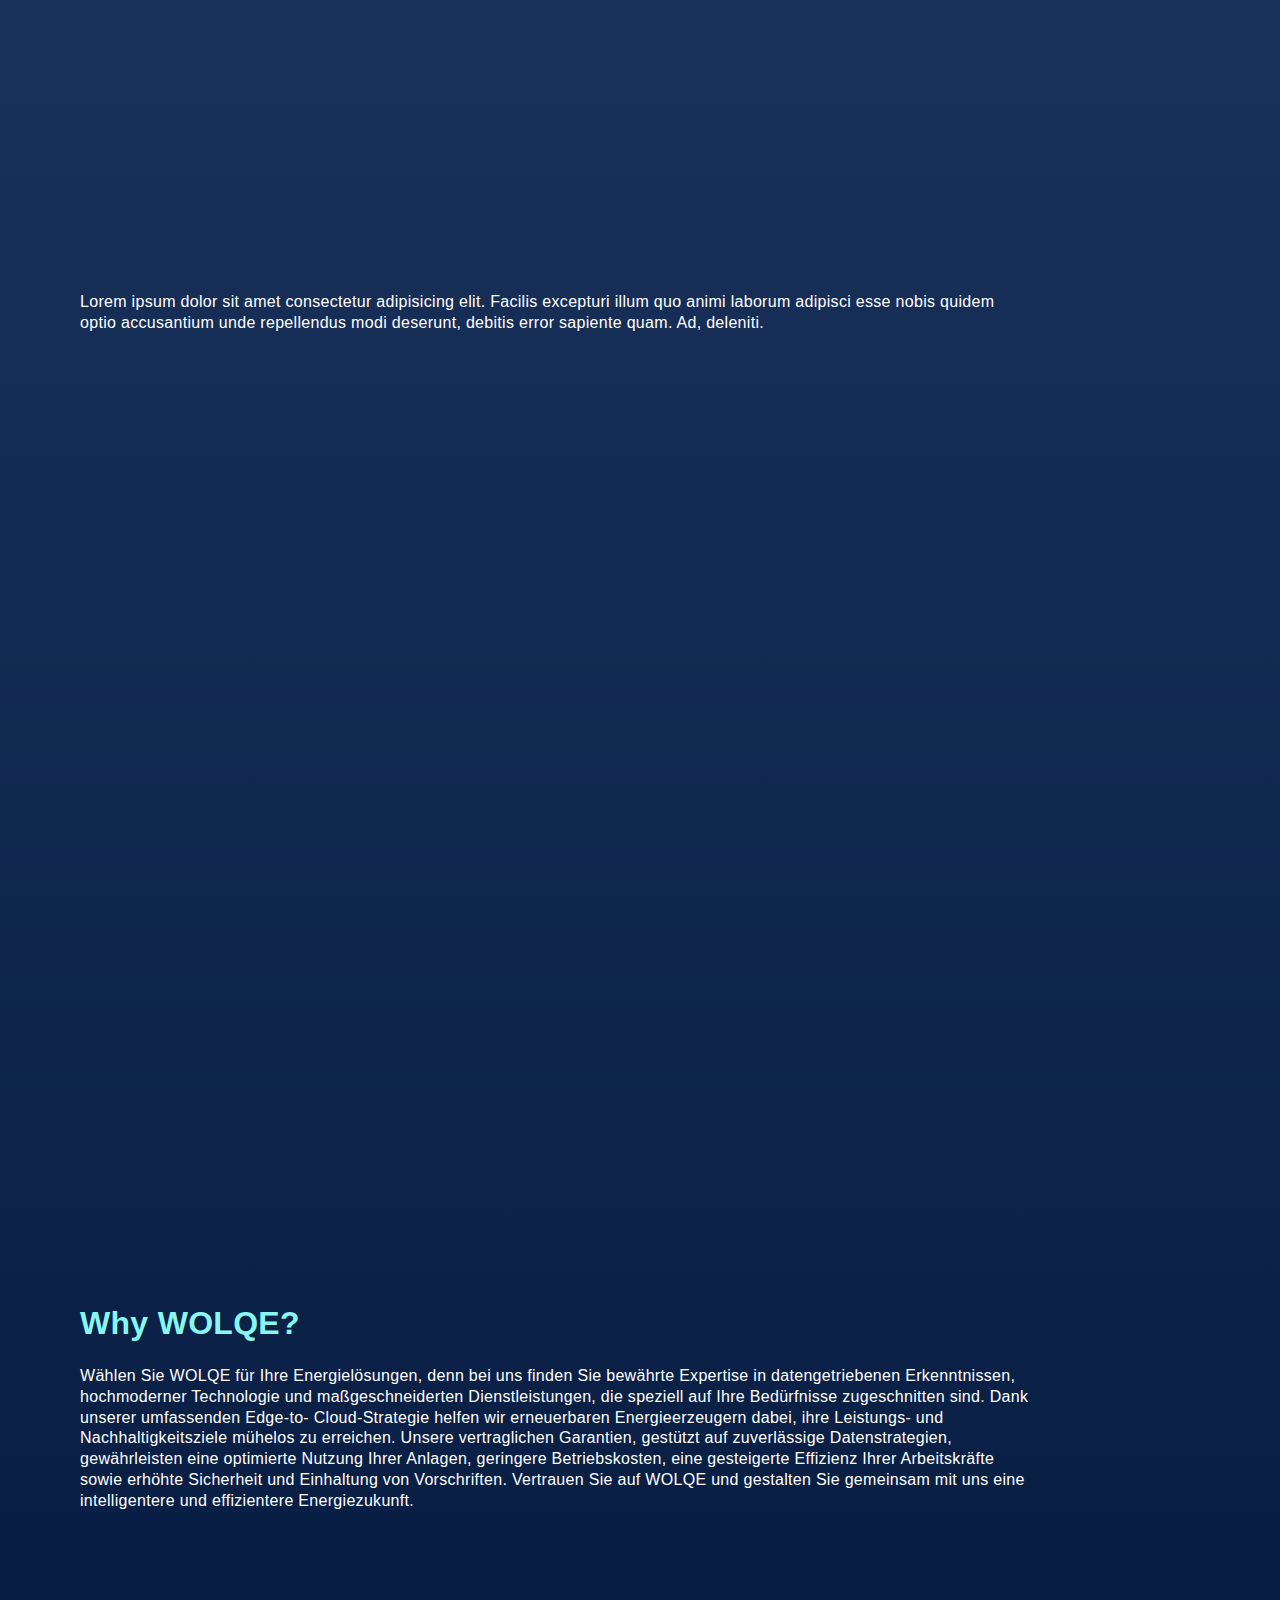
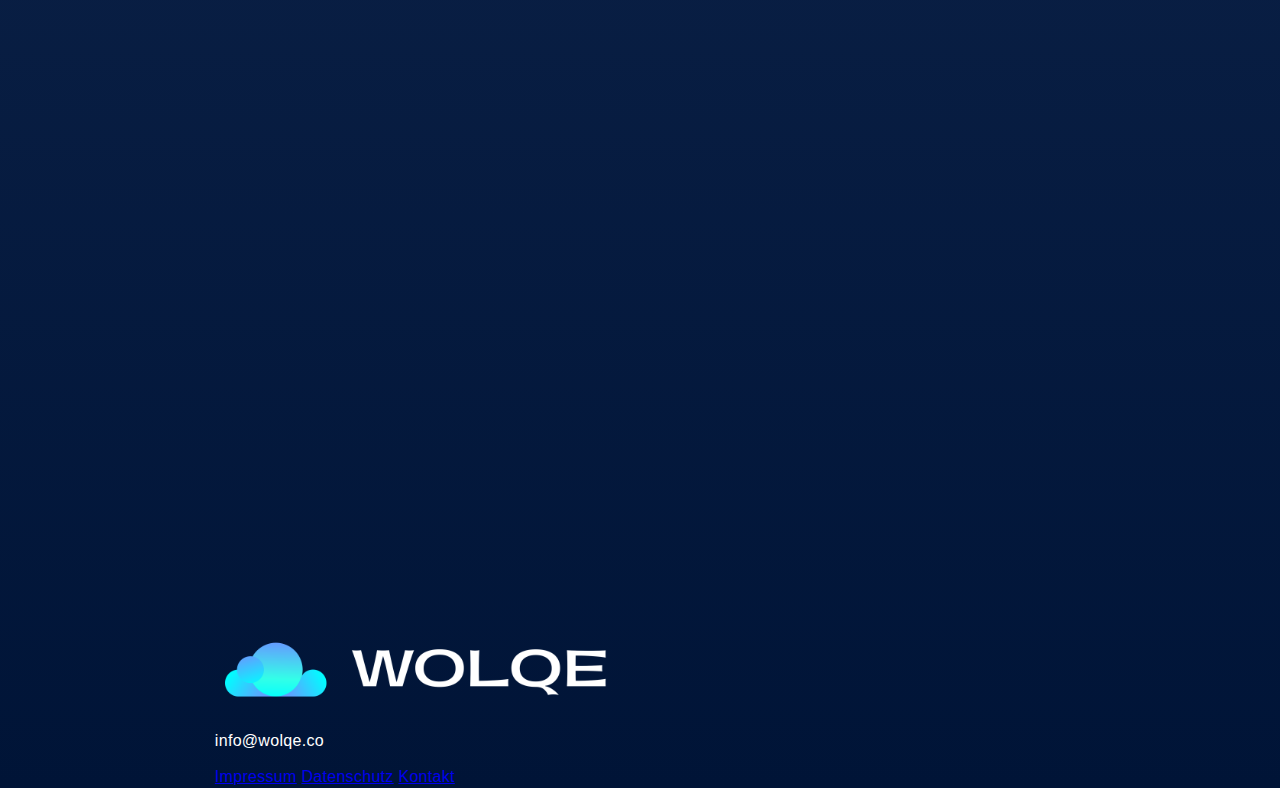
==== commit e47c2f42: "more Progress Okt" ====
--- a/index_de.html
+++ b/index_de.html
@@ -6,27 +6,36 @@
   <meta name="viewport" content="width=device-width, initial-scale=1.0">
   <title>WOLQE Energy</title>
   <link rel="stylesheet" href="style.css">
-  <script src="translations.js"></script>
+  <script src="functions.js"></script>
 </head>
 
 <body>
   <div class="page-wrapper">
     <div class="page-padding">
       <nav class="navbar">
+        <div class="navbar-logo">
+          <a href="#Intro"><img src="Assets/Brand.png" alt="Brand-Logo"></a>
+        </div>
+        <div class="burger-menu">
+          <div class="bar"></div>
+          <div class="bar"></div>
+          <div class="bar"></div><!--Anpassung Verhalten im Media Query-->
+        </div>
         <div class="navbar-menu">
-          <a href="#Intro"><img class="navbar-logo" src="Assets/Brand.png" alt="Brand-Logo"></a>
           <a href="#Einführung" class="navbar-item">Einführung</a>
+          <a href="#Förderung" class="navbar-item">Förderung</a>
           <a href="#Lösung" class="navbar-item">WOLQE's Solution</a>
           <a href="#Paket A" class="navbar-item">Paket A</a>
           <a href="#Paket B" class="navbar-item">Paket B</a>
           <a href="#Warum" class="navbar-item">Warum wir?</a>
-          <select id="translations" name="Sprache:" onchange="changeLanguage()">
+          <!-- <select id="translations" name="Sprache:" onchange="changeLanguage()">
             <option value="de">Deutsch</option>
             <option value="en">Englisch</option>
-          </select>
+          </select> -->
         </div>
       </nav>
-      <section id="Intro">
+       
+      <section id="Intro"><!--Einführung Clouds.png + Anpassung-->
         <h1>Gesamtlösungen für Wohngebäude:</h1>
         <h2>Solaranlagen, Energiespeichersystemen & E-Auto-Ladestationen</h2>
         <h3>Solution Note</h3>
@@ -63,8 +72,8 @@
           nach Energieunabhängigkeit vorangetrieben. Diese integrierten Systeme bieten
           Hausbesitzern einen nachhaltigen, wirtschaftlichen und belastbaren Ansatz für die
           Energieversorgung und den Transport.</p>
-      <h1>Überblick</h1>
-      <p>Die deutsche Regierung erhöht die Förderung erneuerbarer Energielösungen, um
+        <h1>Überblick</h1>
+        <p>Die deutsche Regierung erhöht die Förderung erneuerbarer Energielösungen, um
           ihrem Bekenntnis zur Nachhaltigkeit, zur Stabilität des Stromnetzes, zur
           technologischen Führung, zum wirtschaftlichen Wachstum und zu globalen
           Klimazielen gerecht zu werden. Diese Investitionen unterstützen Deutschlands
@@ -74,51 +83,105 @@
           EV-Ladestrukturen in Betracht ziehen. Diese Programme können finanzielle Anreize
           bieten, die die Gesamtkosten reduzieren und nachhaltige Energielösungen
           erschwinglicher und zugänglicher machen.</p>
+        <div class="section-footer">
+          <div class="info">
+            <h4>WOLQE <span id="span">Energy</span> Solutions</h4>
+          </div>
+        </div>
+      </section>
+      <section id="Förderung">
+        <h2>Nationales Förderprogramm - Solarenergie für Elektroautos (442)</h2>
+        <p>Mit dem Zuschussprogramm "Solarenergie für Elektroautos" wird der Kauf und
+            die Installation einer Ladestation für Elektroautos in Verbindung mit einer
+            Photovoltaikanlage und einem Solarstromspeichersystem gefördert.</p>
+            <div > 
+              <ul id="box-r">
+                <li>Einreichungsbeginn ist der 26. September 2023.</li>
+                <li>Die Förderung beträgt bis zu 10.200.- Euro</li>
+                <li>gilt für den Kauf und die Installation von Ladestationen, Photovoltaikanlagen und Solarstromspeichersystemen</li>
+                <li>für Eigentümer von selbstgenutzten Wohngebäuden, die ein Elektroauto besitzen.</li>
+              </ul>
+            </div>
+            <div>
+              <ul id="box-l"><!--Hier kommt noch das Auto on Top-->
+                <h3>Unterstützte Systemkonfiguration</h3>
+                <li>Neue Ladestation mit einer Leistung von >= 11 kW: -600 Euro und 1200 Euro (bidirektional)</li>
+                <li>Neue Photovoltaikanlage mit einer Leistung von >= 5 kWp: 600 Euro pro Kilowatt peak (kWp), maximal 6000 Euro</li>
+                <li>Neues Stromspeichersystem: 250 Euro pro Kilowattstunde (kWh), maximal 3000 Euro</li>
+                <li>Integration des gesamten Systems, einschließlich Installation</li>
+                <li>Energiemanagementsystem (EMS) zur Steuerung des gesamten Systems. <br>
+                    Sichern Sie bis zu 9.600 Euro für Ihre Solaranlage und Wallbox mit KfW-Förderung.</li>
+                <p style="font-style: bold">Link: <a href="https://www.kfw.de/inlandsfoerderung/Privatpersonen/Bestehende-Immobilie/F%C3%B6rderprodukte/Solarstrom-f%C3%BCr-Elektroautos-(442)/">KfW-Förderung</a></p>
+              </ul>
+            </div>
       <div class="section-footer">
         <div class="info">
           <h4>WOLQE <span id="span">Energy</span> Solutions</h4>
         </div>
       </div>
-  
-      <h2>Nationales Förderprogramm - Solarenergie für Elektroautos (442)</h2>
-      <p>Mit dem Zuschussprogramm "Solarenergie für Elektroautos" wird der Kauf und
-          die Installation einer Ladestation für Elektroautos in Verbindung mit einer
-          Photovoltaikanlage und einem Solarstromspeichersystem gefördert.</p>
-      <ul>
-          <li>Einreichungsbeginn ist der 26. September 2023.</li>
-          <li>Die Förderung beträgt bis zu 10.200.- Euro</li>
-          <li>gilt für den Kauf und die Installation von Ladestationen, Photovoltaikanlagen und Solarstromspeichersystemen</li>
-          <li>für Eigentümer von selbstgenutzten Wohngebäuden, die ein Elektroauto besitzen.</li>
-     </ul>
-  
-      <ul>
-          <h3>Unterstützte Systemkonfiguration</h3>
-          <li>Neue Ladestation mit einer Leistung von >= 11 kW: -600 Euro und 1200 Euro (bidirektional)</li>
-          <li>Neue Photovoltaikanlage mit einer Leistung von >= 5 kWp: 600 Euro pro Kilowatt peak (kWp), maximal 6000 Euro</li>
-          <li>Neues Stromspeichersystem: 250 Euro pro Kilowattstunde (kWh), maximal 3000 Euro</li>
-          <li>Integration des gesamten Systems, einschließlich Installation</li>
-          <li>Energiemanagementsystem (EMS) zur Steuerung des gesamten Systems. <br>
-              Sichern Sie bis zu 9.600 Euro für Ihre Solaranlage und Wallbox mit KfW-Förderung.</li>
-          <p style="font-style: bold">Link: <a href="https://www.kfw.de/inlandsfoerderung/Privatpersonen/Bestehende-Immobilie/F%C3%B6rderprodukte/Solarstrom-f%C3%BCr-Elektroautos-(442)/">KfW-Förderung</a></p>
-      </ul>
-      <div class="section-footer">
-        <div class="info">
-          <h4>WOLQE <span id="span">Energy</span> Solutions</h4>
-        </div>
-      </div>
-
       </section>
       <section id="Lösung">
         <!-- (Hier kommt der Inhalt für Lösung) -->
+        <h1>WOLQE's Solution</h1>
+        <p>Der Schwerpunkt von WOLQE liegt darauf, Hausbesitzern und Betreibern dabei zu
+          helfen, das Beste aus neuen, intelligenteren Energietechnologien und
+          Energiespeichersystemen herauszuholen und sie auf bewährte Verfahren für das
+          Energiemanagement zu lenken, einschließlich:</p>
+          <ul>
+            <li><span id="span">Effizienzoptimierung:</span> WOLQE unterstützt bei der Optimierung von</li>
+
+              Energiesystemen, um die Effizienz zu maximieren und sicherzustellen, dass die
+              Energieerzeugung, -speicherung und -verbrauch so ressourceneffizient wie
+              möglich sind.
+
+            <li><span id="span">Lastmanagement:</span> Sie helfen Nutzern dabei, ihre Energielasten effizient zu
+            verwalten, indem sie Energieverschwendung und Kosten durch Lastausgleich
+            und Spitzenlastmanagement reduzieren.</li>
+            <li><span id="span">Energieeinsparung:</span> WOLQE fördert energieeinsparende Praktiken und ermutigt
+            Nutzer dazu, unnötigen Energieverbrauch zu reduzieren und energieeffiziente
+            Maßnahmen zu ergreifen.</li>
+            <li><span id="span">Integration erneuerbarer Energien:</span> Sie unterstützen Nutzer dabei, erneuerbare
+            Energiequellen wie Solarenergie in ihre Energieversorgung zu integrieren, um die
+            Abhängigkeit von fossilen Brennstoffen zu verringern und die CO2-Emissionen zu
+            reduzieren.</li>
+            <li><span id="span">Energiespeicher:</span> WOLQE berät zur Installation und Verwaltung von
+            Energiespeichersystemen und optimiert die Nutzung gespeicherter Energie
+            während Spitzenlastzeiten oder Stromausfällen.</li>
+          </ul>
+          <!--Bilder einfügen-->
+
+          <p>Unser Gesamtangebot im Rahmen dieser Lösung umfasste:</p>
+            <ul>
+              <li><span id="span">PV-Solaranlage</span></li>
+              <li><span id="span">Wechselrichter</span></li>
+              <li><span id="span">Batteriespeichersystem für Energie (BESS)</span></li>
+              <li><span id="span">Elektrofahrzeug-Ladegerät</span></li>           
+            </ul>
+
       </section>
       <section id="Paket A">
         <!-- (Hier kommt der Inhalt für Paket A) -->
+        Lorem ipsum dolor sit amet consectetur, adipisicing elit. Soluta consequatur tempore dignissimos similique, molestiae maiores blanditiis necessitatibus itaque eius exercitationem fugit cupiditate velit quos, aliquam excepturi possimus saepe ad in!
       </section>
       <section id="Paket B">
         <!-- (Hier kommt der Inhalt für Paket B) -->
+        Lorem ipsum dolor sit amet consectetur adipisicing elit. Facilis excepturi illum quo animi laborum adipisci esse nobis quidem optio accusantium unde repellendus modi deserunt, debitis error sapiente quam. Ad, deleniti.
       </section>
       <section id="Warum">
         <!-- (Hier kommt der Inhalt für Warum) -->
+        <h1>Why WOLQE?</h1>
+        <p>Wählen Sie WOLQE für Ihre Energielösungen, denn bei uns finden Sie
+          bewährte Expertise in datengetriebenen Erkenntnissen, hochmoderner
+          Technologie und maßgeschneiderten Dienstleistungen, die speziell auf Ihre
+          Bedürfnisse zugeschnitten sind. Dank unserer umfassenden Edge-to-
+          Cloud-Strategie helfen wir erneuerbaren Energieerzeugern dabei, ihre
+          Leistungs- und Nachhaltigkeitsziele mühelos zu erreichen. Unsere
+          vertraglichen Garantien, gestützt auf zuverlässige Datenstrategien,
+          gewährleisten eine optimierte Nutzung Ihrer Anlagen, geringere
+          Betriebskosten, eine gesteigerte Effizienz Ihrer Arbeitskräfte sowie erhöhte
+          Sicherheit und Einhaltung von Vorschriften. Vertrauen Sie auf WOLQE und
+          gestalten Sie gemeinsam mit uns eine intelligentere und effizientere
+          Energiezukunft.</p>
       </section>
     </div>
 
--- a/style.css
+++ b/style.css
@@ -8,9 +8,17 @@
   color: #fff;
   letter-spacing: .3px;
   font-family: Poppins, sans-serif;
-  font-size: 1.2rem;
+  font-size: 16px;
   font-weight: 300;
   line-height: 1.3;
+}
+@media screen and (max-width: 961px) {
+  body{
+    font-size: 12px;
+    font-weight: 200;
+    line-height: 1.0;
+  }
+  
 }
 
 .page-wrapper {
@@ -36,41 +44,13 @@
 
 
 /* Navbar */
-@media (max-width: 767px) {
-  .navbar {
-    display: flex;
-    align-items: center;
-    justify-content: space-between;
-  }
-
-  .navbar-menu {
-    display: none;
-  }
-}
-
-@media screen and (max-width: 700px) {
-  .nav-menu {
-    border-bottom: 1px solid #fff;
-    justify-content: space-between;
-    align-items: center;
-    display: flex;
-  }
-}
-
-@media screen and (max-width: 991px) {
-  .navbar-wrapper {
-    padding-top: 1rem;
-    padding-left: 3.5rem;
-    padding-right: 3.5rem;
-    position: relative;
-  }
-}
 
 .navbar {
   z-index: 10;
   max-width: 1180px;
-  width: 100%;
-  justify-content: center;
+  width: 90%;
+  justify-content: space-between;
+  align-items: center;
   padding-left: 0;
   padding-right: 0;
   display: flex;
@@ -84,12 +64,22 @@
   box-shadow: 0px 0px 5px 0px rgba(0, 0, 0, 0.1);
 }
 
-
-.navbar-logo {
+.navbar-logo img {
   margin-top: 10px;
   margin-left: 10px;
   max-width: 300px;
   max-height: 100px;
+}
+
+.burger-menu {
+  display: none;
+}
+
+.burger-menu .bar {
+  height: 3px;
+  width: 25px;
+  background-color: #fff;
+  margin: 2px auto;
 }
 
 .navbar-menu {
@@ -111,34 +101,173 @@
   font-weight: 500;
   color: #87f7f1;
 }
+/* Navbar-Mobile */
+@media screen and (max-width: 961px) {
+  .navbar {
+    top: 1px;
+    justify-content: space-between;
+    width: 80%;
+    border: none;
+    /* border-bottom: 1px solid #fff; */
+    border-radius: 0px;
+    background: none;
+    box-shadow: none;
+    z-index: 1;
+  }
+
+
+  .navbar-menu {
+    display: none;
+  }
+
+  .burger-menu {
+    display: flex;
+    flex-direction: column;
+    justify-content: center;
+    position: absolute;
+    top: 10px; 
+    right: 10px; 
+    z-index: 10;
+  
+  }
+
+  .burger-menu .bar {
+    height: 3px;
+    width: 20px;
+    background-color: #fff;
+    margin: 2px auto;
+    margin-right: 10px;
+    justify-items: left;
+  
+  }
+
+  .navbar-menu.active {
+    display: flex;
+    flex-direction: column;
+    top: 5%;
+    box-shadow: none !important;
+    position: absolute;
+    width: 100%;
+    background: linear-gradient(to bottom, rgba(255, 255, 255, 0.2), transparent);
+    border-radius: 10px;
+    padding-top: 2rem;
+    border: 1px solid #fff;
+    backdrop-filter: blur(20px);
+    justify-items: right;
+    margin-left: -20px;
+    padding-right: 40px;
+  }
+
+  .navbar::after {
+    content: "";
+    position: absolute;
+    bottom: 0;
+    left: 0;
+    width: 100%;
+    border-bottom: 1px solid #fff;
+    z-index: 10;
+  }
+  .navbar-menu.active .navbar-item {
+    margin: 8px 0;
+    text-align: center;
+  }
+
+  .navbar-logo img {
+    position: relative;
+    margin-top: 10px;
+    margin-left: 10px;
+    max-width: 100px;
+    max-height: 80px;
+    z-index: 10;
+  }
+  .navbar-item {
+    padding: 8px 12px;
+    font-size: 16px;
+    font-weight: 500;
+    color: #fff;
+    text-decoration: none;
+  }
+  .navbar-item:hover {
+    padding: 8px 12px;
+    font-size: 16px;
+    font-weight: 500;
+    color: #87f7f1;
+  }
+}
+/* Navbar Ende */
 
 /* Sections */
 section {
   min-height: 100vh;
   position: relative;
+  padding-top: 8%;
+  max-width: 85%;
  }
 section#Intro {
  padding-top:10%;
 }
- 
+
+@media screen and (max-width: 961px) {
+  section{
+    min-height: 80vh;
+  }
+  section#Intro {
+    padding-top: 100px;
+  }
+}
 .logo {
   max-width: 300px;
   max-height: 200px;
   align-items: right;
 }
-
+@media screen and (max-width: 961px) {
+  .logo {
+    max-width: 120px;
+    max-height: 60px;
+  }
+}
 section .section-footer #span {
   color: cornflowerblue;
 }
 
-/* Checkmarks für Listen */
-ul li {
-  list-style-type: "\2714";
-}
-
-ul li::first-line {
+/* Überschrift färben */
+section h1 {
   color: #87f7f1;
 }
+
+/* Styling Listen */
+ul {
+  list-style: none;
+}
+
+li #span {
+  color: #87f7f1;
+}
+ul li::before {
+  content: "\2714";
+  color: #87f7f1;
+  font-weight: bold;
+  display: inline-block;
+  width: 2em;
+  margin-left: -1px;
+}
+#box-r {
+  justify-content: right;
+  background-color: rgba(19, 78, 240, 0.5);
+  border-radius: 10px;
+  margin-left: 50%;
+}
+#box-l {
+  display: flex;
+  flex-direction: column;
+  justify-content: left;
+  background-color: rgba(75, 119, 240, 0.5);
+  border-radius: 10px;
+  margin-right: 50%;
+}
+
+/* Sections Ende */
+
 
 /* Footer */
 footer {
@@ -184,4 +313,5 @@
 }
 .logo-container {
   order: 2;
-}+}
+/* Footer Ende */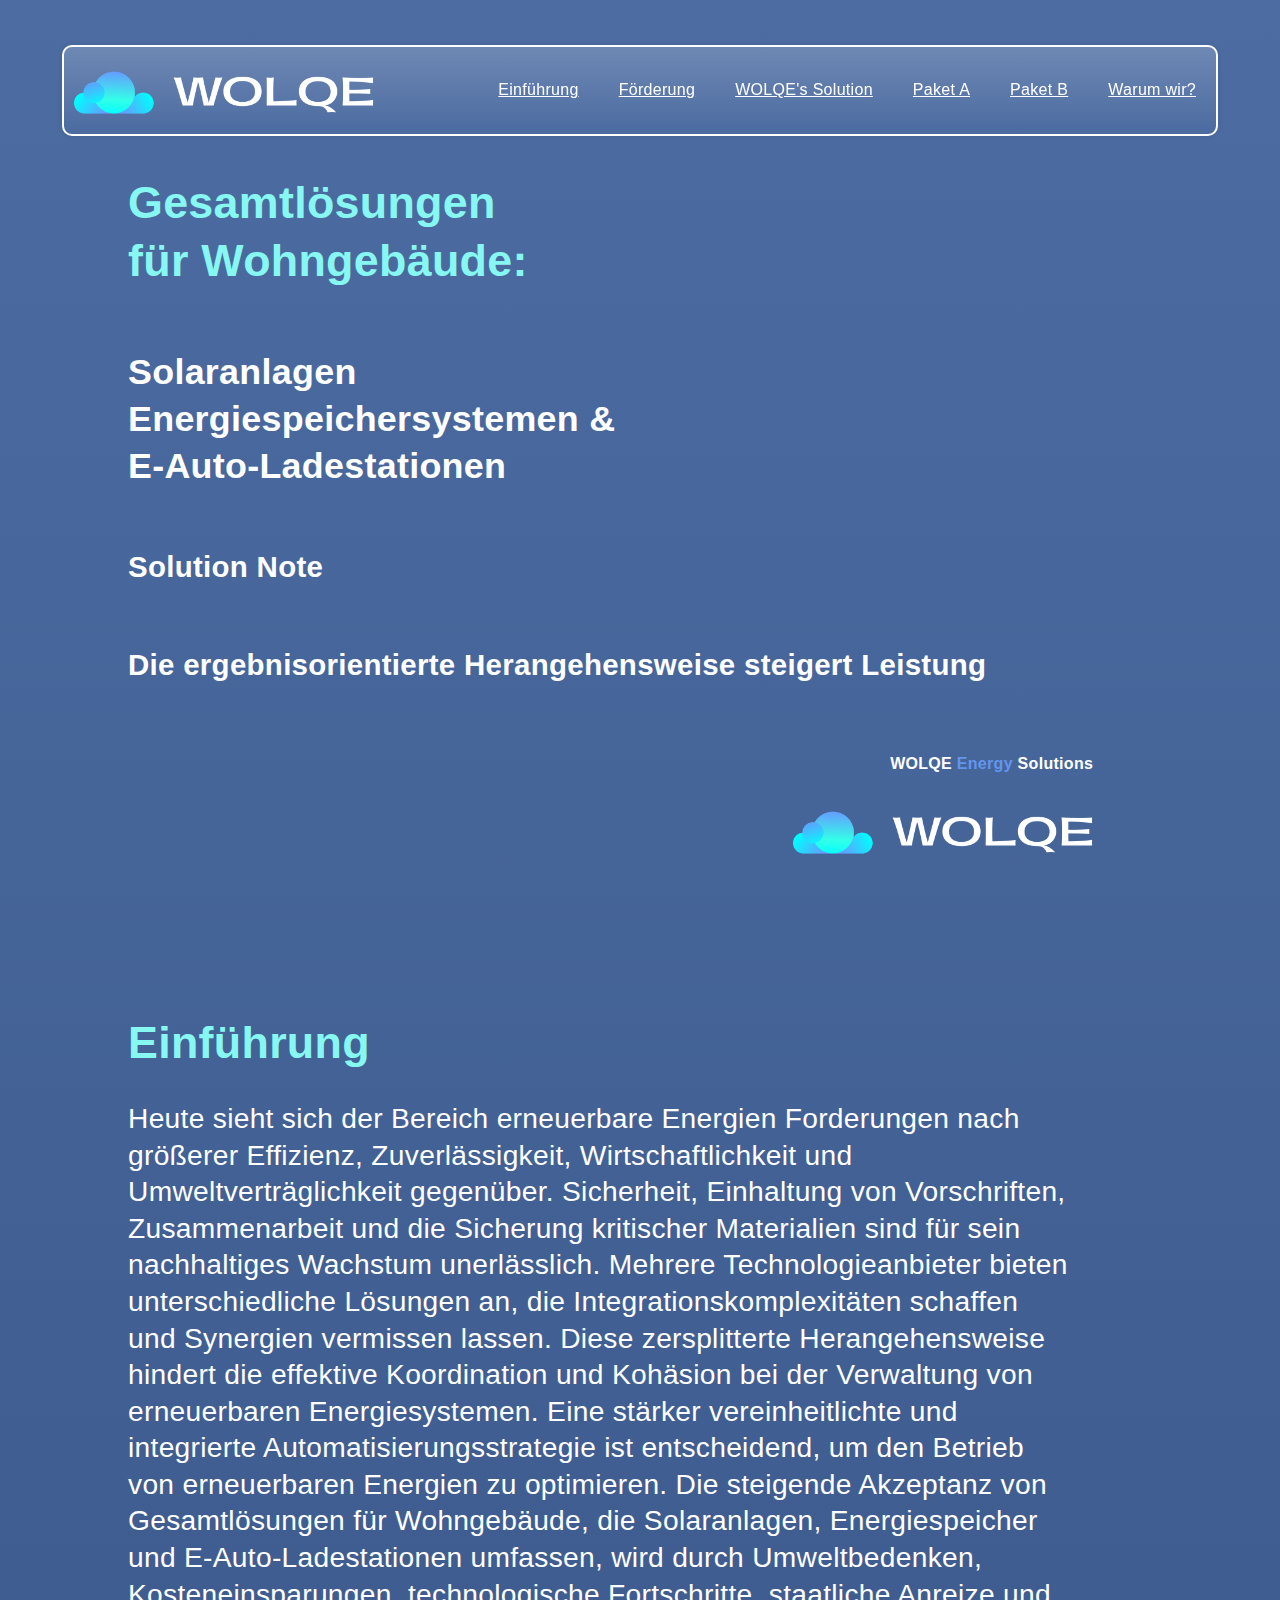
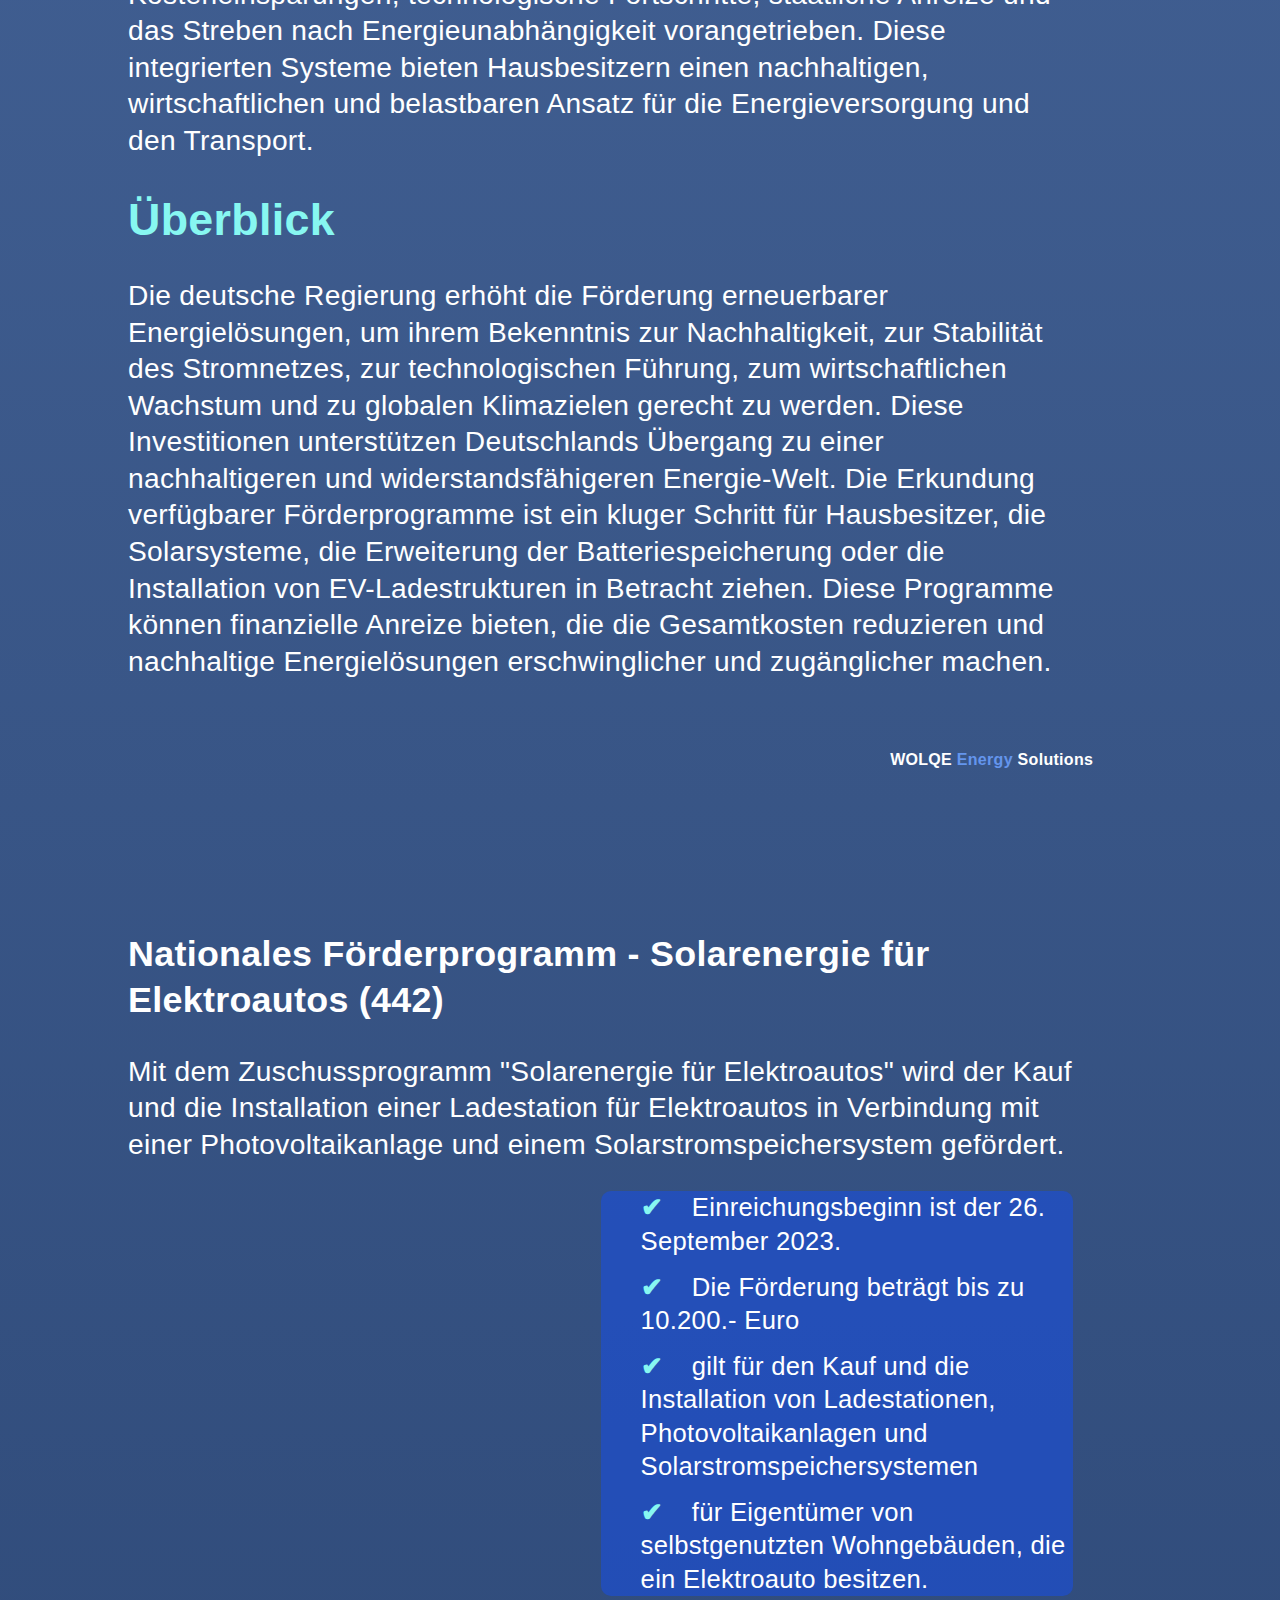
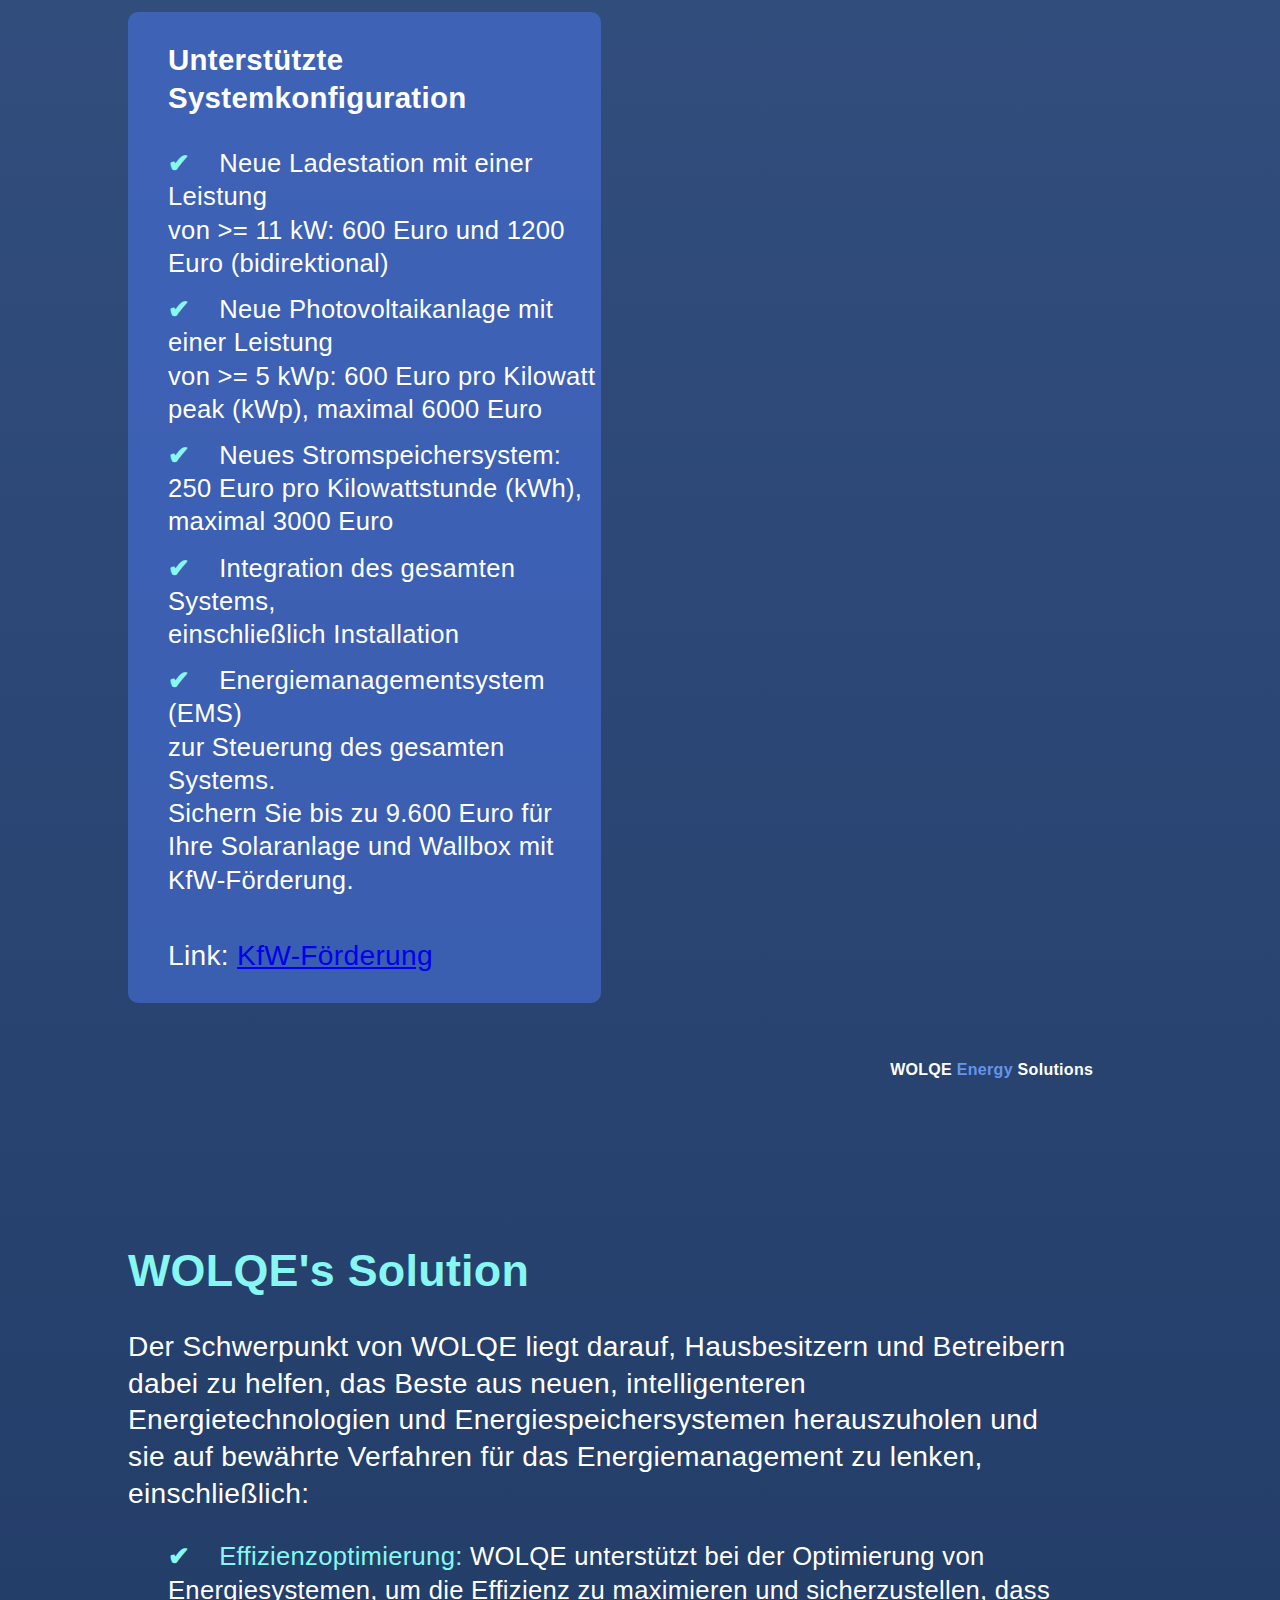
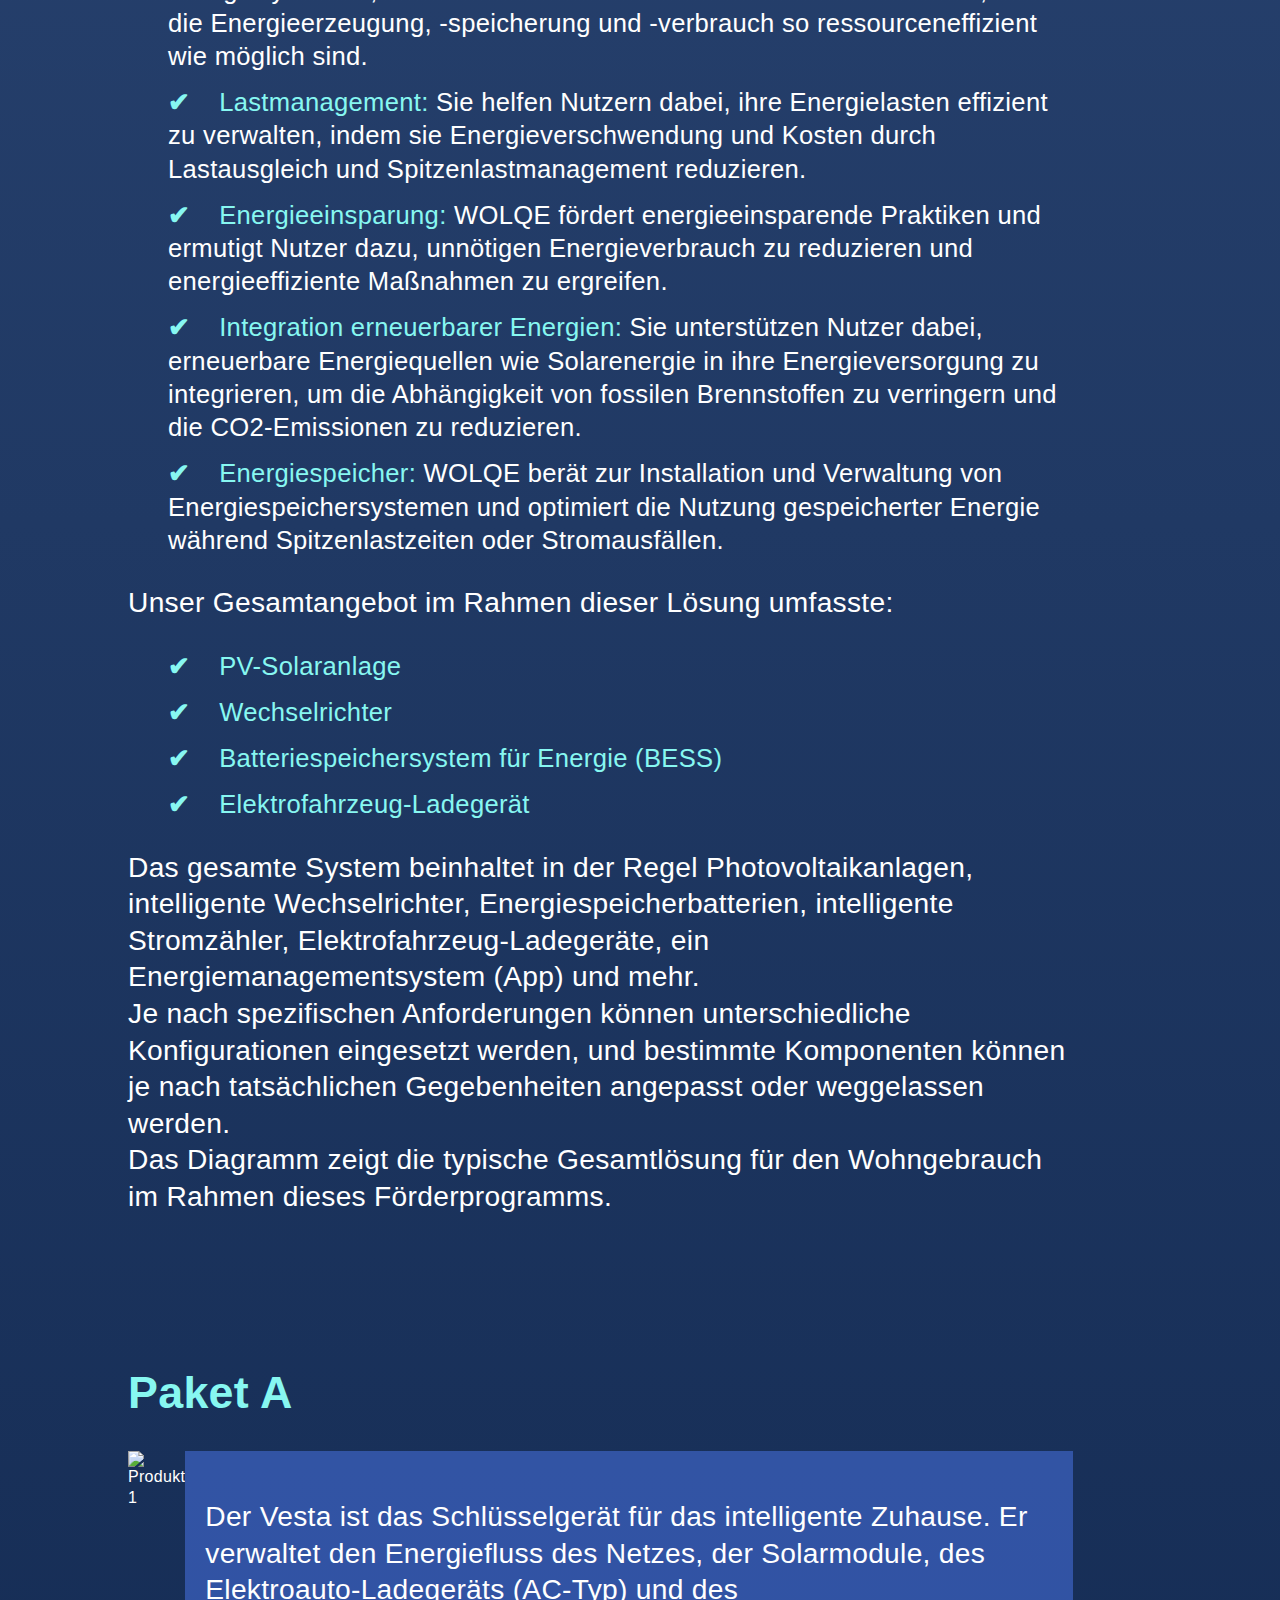
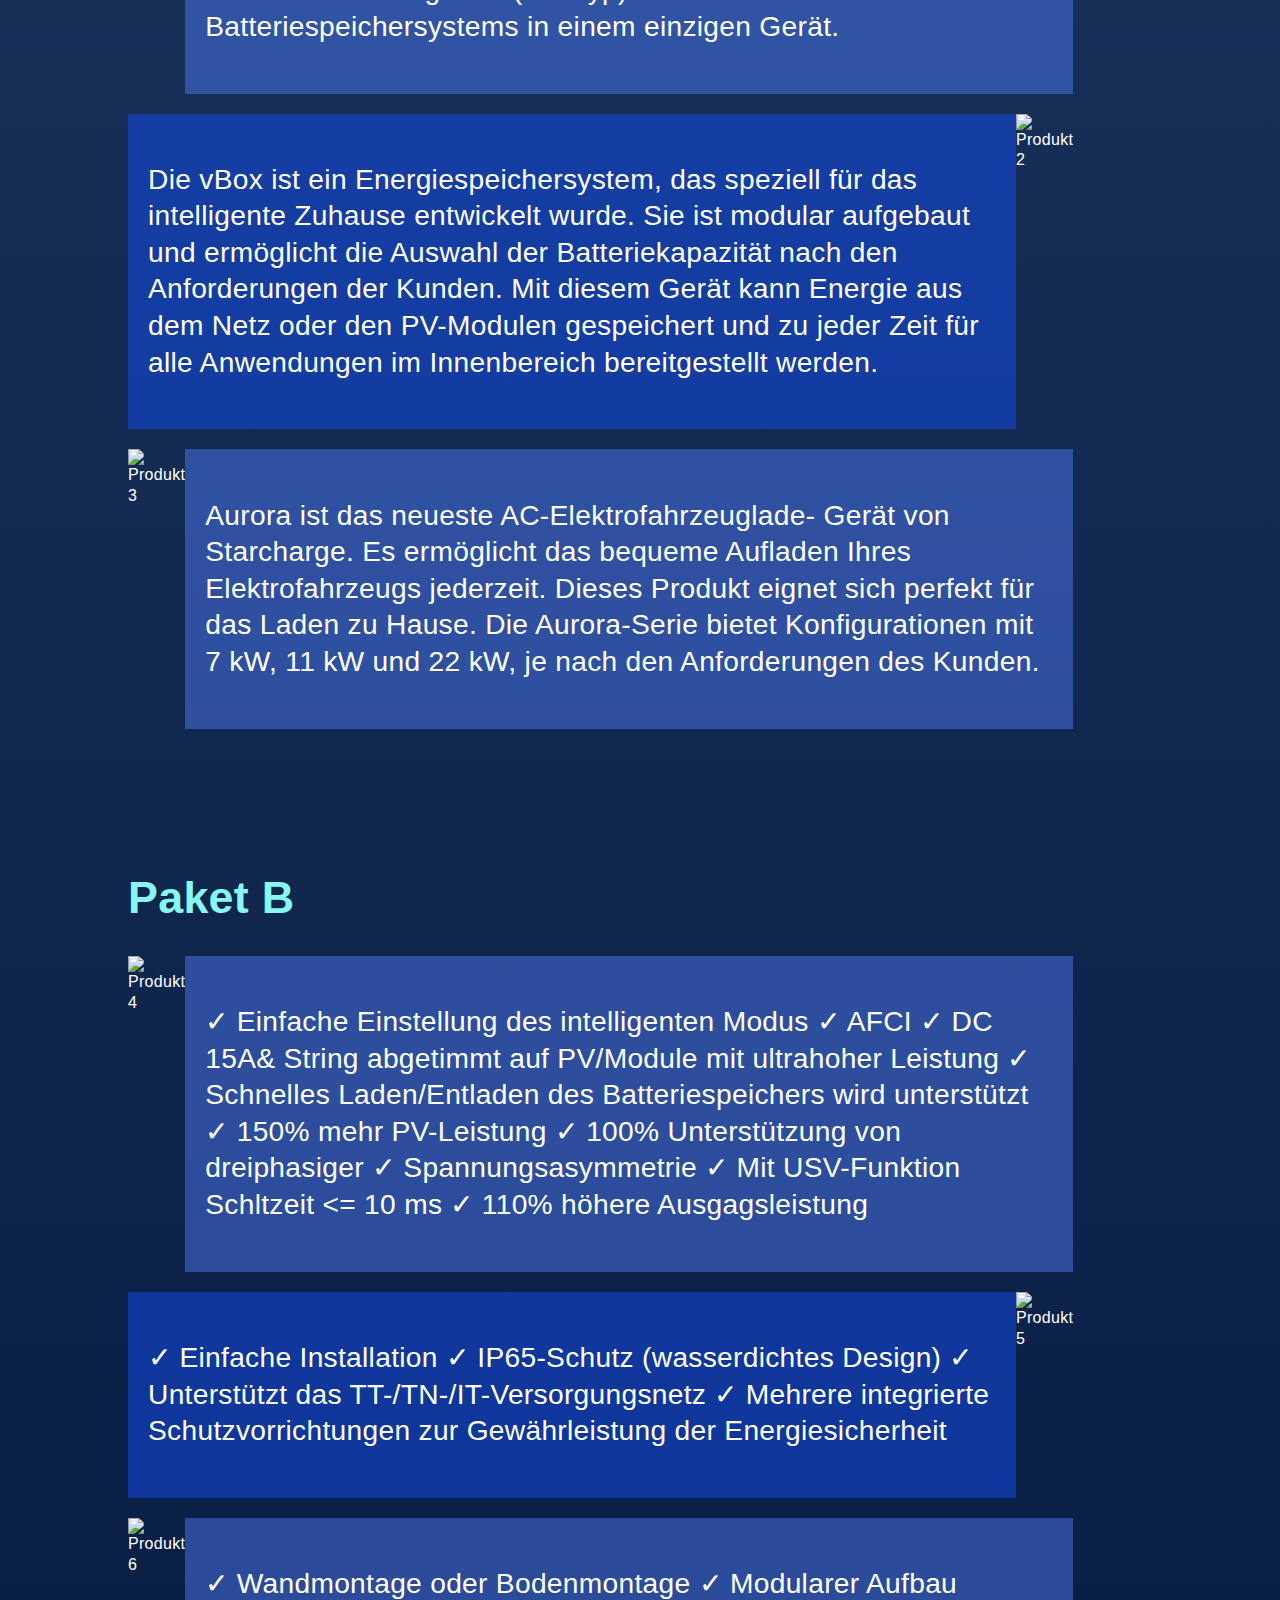
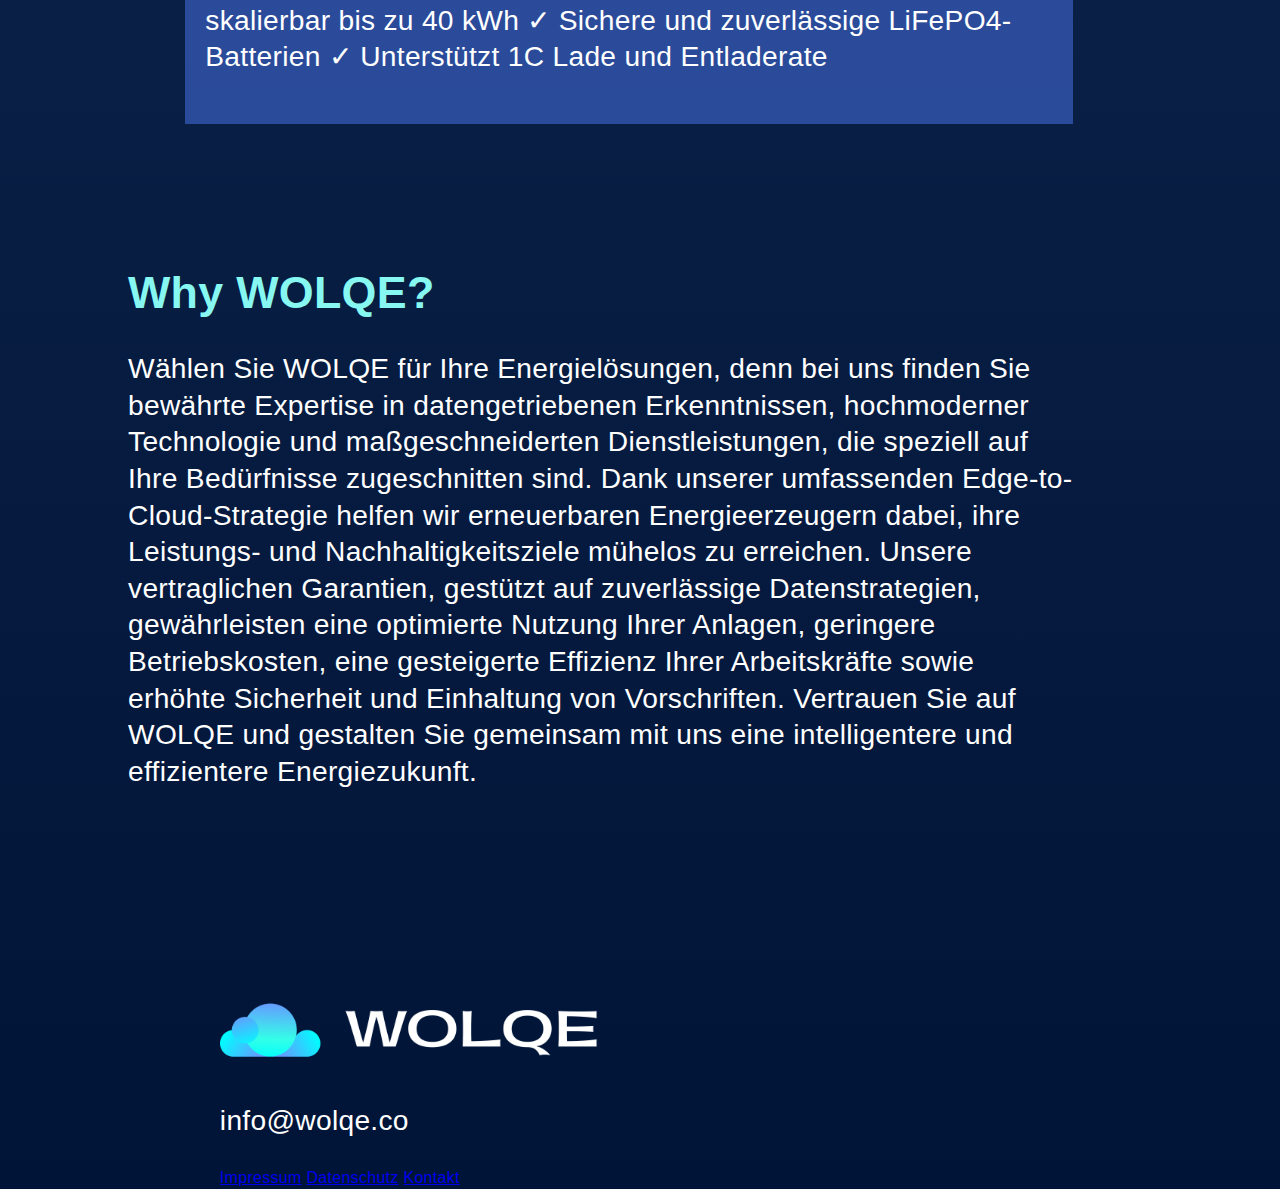
==== commit 1456aaf8: "New-Progress" ====
--- a/index_de.html
+++ b/index_de.html
@@ -5,7 +5,7 @@
   <meta charset="UTF-8">
   <meta name="viewport" content="width=device-width, initial-scale=1.0">
   <title>WOLQE Energy</title>
-  <link rel="stylesheet" href="style.css">
+  <link rel="stylesheet" href="style 2.css">
   <script src="functions.js"></script>
 </head>
 
@@ -36,8 +36,8 @@
       </nav>
        
       <section id="Intro"><!--Einführung Clouds.png + Anpassung-->
-        <h1>Gesamtlösungen für Wohngebäude:</h1>
-        <h2>Solaranlagen, Energiespeichersystemen & E-Auto-Ladestationen</h2>
+        <h1>Gesamtlösungen<br>für Wohngebäude:</h1>
+        <h2>Solaranlagen<br>Energiespeichersystemen & <br>E-Auto-Ladestationen</h2>
         <h3>Solution Note</h3>
         <h3>Die ergebnisorientierte Herangehensweise steigert Leistung</h3>
         <div class="section-footer">
@@ -105,11 +105,11 @@
             <div>
               <ul id="box-l"><!--Hier kommt noch das Auto on Top-->
                 <h3>Unterstützte Systemkonfiguration</h3>
-                <li>Neue Ladestation mit einer Leistung von >= 11 kW: -600 Euro und 1200 Euro (bidirektional)</li>
-                <li>Neue Photovoltaikanlage mit einer Leistung von >= 5 kWp: 600 Euro pro Kilowatt peak (kWp), maximal 6000 Euro</li>
+                <li>Neue Ladestation mit einer Leistung<br>von >= 11 kW: 600 Euro und 1200 Euro (bidirektional)</li>
+                <li>Neue Photovoltaikanlage mit einer Leistung<br>von >= 5 kWp: 600 Euro pro Kilowatt peak (kWp), maximal 6000 Euro</li>
                 <li>Neues Stromspeichersystem: 250 Euro pro Kilowattstunde (kWh), maximal 3000 Euro</li>
-                <li>Integration des gesamten Systems, einschließlich Installation</li>
-                <li>Energiemanagementsystem (EMS) zur Steuerung des gesamten Systems. <br>
+                <li>Integration des gesamten Systems,<br>einschließlich Installation</li>
+                <li>Energiemanagementsystem (EMS) <br>zur Steuerung des gesamten Systems. <br>
                     Sichern Sie bis zu 9.600 Euro für Ihre Solaranlage und Wallbox mit KfW-Förderung.</li>
                 <p style="font-style: bold">Link: <a href="https://www.kfw.de/inlandsfoerderung/Privatpersonen/Bestehende-Immobilie/F%C3%B6rderprodukte/Solarstrom-f%C3%BCr-Elektroautos-(442)/">KfW-Förderung</a></p>
               </ul>
@@ -128,11 +128,9 @@
           Energiespeichersystemen herauszuholen und sie auf bewährte Verfahren für das
           Energiemanagement zu lenken, einschließlich:</p>
           <ul>
-            <li><span id="span">Effizienzoptimierung:</span> WOLQE unterstützt bei der Optimierung von</li>
-
-              Energiesystemen, um die Effizienz zu maximieren und sicherzustellen, dass die
+            <li><span id="span">Effizienzoptimierung:</span> WOLQE unterstützt bei der Optimierung von Energiesystemen, um die Effizienz zu maximieren und sicherzustellen, dass die
               Energieerzeugung, -speicherung und -verbrauch so ressourceneffizient wie
-              möglich sind.
+              möglich sind.</li>
 
             <li><span id="span">Lastmanagement:</span> Sie helfen Nutzern dabei, ihre Energielasten effizient zu
             verwalten, indem sie Energieverschwendung und Kosten durch Lastausgleich
@@ -157,15 +155,122 @@
               <li><span id="span">Batteriespeichersystem für Energie (BESS)</span></li>
               <li><span id="span">Elektrofahrzeug-Ladegerät</span></li>           
             </ul>
+          <p>Das gesamte System beinhaltet in der Regel Photovoltaikanlagen, intelligente
+            Wechselrichter, Energiespeicherbatterien, intelligente Stromzähler,
+            Elektrofahrzeug-Ladegeräte, ein Energiemanagementsystem (App) und mehr.<br>
+            Je nach spezifischen Anforderungen können unterschiedliche Konfigurationen
+            eingesetzt werden, und bestimmte Komponenten können je nach tatsächlichen
+            Gegebenheiten angepasst oder weggelassen werden.<br>
+            Das Diagramm zeigt die typische Gesamtlösung für den Wohngebrauch im
+            Rahmen dieses Förderprogramms.</p> 
 
       </section>
       <section id="Paket A">
         <!-- (Hier kommt der Inhalt für Paket A) -->
-        Lorem ipsum dolor sit amet consectetur, adipisicing elit. Soluta consequatur tempore dignissimos similique, molestiae maiores blanditiis necessitatibus itaque eius exercitationem fugit cupiditate velit quos, aliquam excepturi possimus saepe ad in!
+        <h1>Paket A</h1>
+        <div class="product">
+          <div class="product-image">
+            <img src="" alt="Produkt 1">
+          </div>
+          <div class="product-info">
+            <p>Der Vesta ist das Schlüsselgerät
+              für das intelligente Zuhause. Er
+              verwaltet den Energiefluss des
+              Netzes, der Solarmodule, des
+              Elektroauto-Ladegeräts (AC-Typ)
+              und des Batteriespeichersystems
+              in einem einzigen Gerät.</p>
+          </div>
+        </div>
+        
+        <div class="product">
+          <div class="product-info">
+            <p>Die vBox ist ein Energiespeichersystem,
+              das speziell für das intelligente Zuhause
+              entwickelt wurde. Sie ist modular
+              aufgebaut und ermöglicht die Auswahl
+              der
+              Batteriekapazität
+              nach
+              den
+              Anforderungen der Kunden. Mit diesem
+              Gerät kann Energie aus dem Netz oder
+              den PV-Modulen gespeichert und zu
+              jeder Zeit für alle Anwendungen im
+              Innenbereich bereitgestellt werden.</p>
+          </div>
+          <div class="product-image">
+            <img src="bild2.jpg" alt="Produkt 2">
+          </div>
+        </div>
+        
+        <div class="product">
+          <div class="product-image">
+            <img src="bild3.jpg" alt="Produkt 3">
+          </div>
+          <div class="product-info">
+            <p>Aurora ist das neueste AC-Elektrofahrzeuglade-
+              Gerät von Starcharge. Es ermöglicht das
+              bequeme Aufladen Ihres Elektrofahrzeugs
+              jederzeit. Dieses Produkt eignet sich perfekt für
+              das Laden zu Hause. Die Aurora-Serie bietet
+              Konfigurationen mit 7 kW, 11 kW und 22 kW, je
+              nach den Anforderungen des Kunden.</p>
+          </div>
+        </div>
+        
+  
+
       </section>
       <section id="Paket B">
         <!-- (Hier kommt der Inhalt für Paket B) -->
-        Lorem ipsum dolor sit amet consectetur adipisicing elit. Facilis excepturi illum quo animi laborum adipisci esse nobis quidem optio accusantium unde repellendus modi deserunt, debitis error sapiente quam. Ad, deleniti.
+        <h1>Paket B</h1>
+        <div class="product">
+          <div class="product-image">
+            <img src="bild4.jpg" alt="Produkt 4">
+          </div>
+          <div class="product-info">
+            <p>✓ Einfache Einstellung des intelligenten Modus
+              ✓ AFCI
+              ✓ DC 15A& String abgetimmt auf PV/Module
+              mit ultrahoher Leistung
+              ✓ Schnelles Laden/Entladen des
+              Batteriespeichers wird unterstützt
+              ✓ 150% mehr PV-Leistung
+              ✓ 100% Unterstützung von dreiphasiger
+              ✓ Spannungsasymmetrie
+              ✓ Mit USV-Funktion Schltzeit <= 10 ms
+              ✓ 110% höhere Ausgagsleistung</p>
+          </div>
+        </div>
+        
+        <div class="product">
+          <div class="product-info">
+            <p>✓ Einfache Installation
+              ✓ IP65-Schutz (wasserdichtes Design)
+              ✓ Unterstützt das TT-/TN-/IT-Versorgungsnetz
+              ✓ Mehrere integrierte Schutzvorrichtungen zur
+              Gewährleistung der Energiesicherheit</p>
+          </div>
+          <div class="product-image">
+            <img src="bild5.jpg" alt="Produkt 5">
+          </div>
+        </div>
+        
+        <div class="product">
+          <div class="product-image">
+            <img src="bild6.jpg" alt="Produkt 6">
+          </div>
+          <div class="product-info">
+            <p>✓ Wandmontage oder Bodenmontage
+              ✓ Modularer Aufbau skalierbar bis zu
+              40 kWh
+              ✓ Sichere und zuverlässige LiFePO4-
+              Batterien
+              ✓ Unterstützt 1C Lade und Entladerate</p>
+          </div>
+        </div>
+        
       </section>
       <section id="Warum">
         <!-- (Hier kommt der Inhalt für Warum) -->
--- a/style 2.css
+++ b/style 2.css
@@ -0,0 +1,433 @@
+/* Mobile */
+@media screen and (max-width: 961px) {
+  :root {
+    --font-size-h1: 5vw;
+    --font-size-h2: 4vw;
+    --font-size-h3: 3.5vw;
+    --font-size-p:  3vw;
+  }
+  ul {
+    list-style-position: outside;
+    padding-left: 0;
+  }
+  ul li {
+    font-size: 3vw;
+    list-style-position: outside;
+  }
+}
+
+/* Tablet */
+@media screen and (min-width: 962px) and (max-width: 1280px) {
+  :root {
+    --font-size-h1: 3.5vw;
+    --font-size-h2: 2.8vw; 
+    --font-size-h3: 2.3vw; 
+    --font-size-p:  2.2vw; 
+  }
+  ul li {
+    font-size: 2.0vw;
+  }
+}
+
+/* Desktop */
+@media screen and (min-width: 1281px) {
+  :root {
+    --font-size-h1: 2.5vw;
+    --font-size-h2: 2.0vw;
+    --font-size-h3: 1.8vw;
+    --font-size-p:  1.6vw;
+  }
+  ul li {
+    font-size: 1.5vw;
+    padding-left: 0;
+  }
+}
+
+/* Einsatz Variablen */
+h1 {
+  font-size: var(--font-size-h1);
+}
+
+h2 {
+  font-size: var(--font-size-h2);
+}
+
+h3 {
+  font-size: var(--font-size-h3);
+}
+
+p {
+  font-size: var(--font-size-p);
+}
+
+html {
+  scroll-behavior: smooth;
+}
+/* Allgemeines Styling */
+body {
+  margin: 0;
+  padding: 0;
+  color: #fff;
+  letter-spacing: .3px;
+  font-family: Poppins, sans-serif;
+  font-size: 16px;
+  font-weight: 300;
+  line-height: 1.3;
+}
+
+/* Navbar */
+.navbar {
+  z-index: 10;
+  max-width: 1180px;
+  width: 90%;
+  justify-content: space-between;
+  align-items: center;
+  padding-left: 0;
+  padding-right: 0;
+  display: flex;
+  position: fixed;
+  top: 5%;
+  left: 50%;
+  transform: translateX(-50%);
+  background: linear-gradient(to bottom, rgba(255, 255, 255, 0.2), transparent);
+  border-radius: 10px;
+  border: solid #fff 2px;
+  box-shadow: 0px 0px 5px 0px rgba(0, 0, 0, 0.1);
+}
+
+.navbar-logo img {
+  margin-top: 10px;
+  margin-left: 10px;
+  max-width: 300px;
+  max-height: 100px;
+}
+
+.burger-menu {
+  display: none;
+}
+
+.burger-menu .bar {
+  height: 3px;
+  width: 25px;
+  background-color: #fff;
+  margin: 2px auto;
+}
+
+.navbar-menu {
+  display: flex;
+  justify-content: space-between;
+  align-items: center;
+}
+
+.navbar-item {
+  padding: 10px 20px;
+  font-size: 16px;
+  font-weight: 500;
+  color: #fff;
+}
+
+.navbar-item:hover {
+  padding: 10px 20px;
+  font-size: 16px;
+  font-weight: 500;
+  color: #87f7f1;
+}
+/* Navbar-Mobile */
+@media screen and (max-width: 961px) {
+  .navbar {
+    top: 1px;
+    justify-content: space-between;
+    width: 80%;
+    border: none;
+    /* border-bottom: 1px solid #fff; */
+    border-radius: 0px;
+    background: none;
+    box-shadow: none;
+    z-index: 1;
+  }
+
+
+  .navbar-menu {
+    display: none;
+  }
+
+  .burger-menu {
+    display: flex;
+    flex-direction: column;
+    justify-content: center;
+    position: absolute;
+    top: 10px; 
+    right: 10px; 
+    z-index: 10;
+  
+  }
+
+  .burger-menu .bar {
+    height: 3px;
+    width: 20px;
+    background-color: #fff;
+    margin: 2px auto;
+    margin-right: 10px;
+    justify-items: left;
+  
+  }
+
+  .navbar-menu.active {
+    display: flex;
+    flex-direction: column;
+    top: 5%;
+    box-shadow: none !important;
+    position: absolute;
+    width: 100%;
+    background: linear-gradient(to bottom, rgba(255, 255, 255, 0.2), transparent);
+    border-radius: 10px;
+    padding-top: 2rem;
+    border: 1px solid #fff;
+    backdrop-filter: blur(20px);
+    justify-items: right;
+    margin-left: -20px;
+    padding-right: 40px;
+  }
+
+  .navbar::after {
+    content: "";
+    position: absolute;
+    bottom: 0;
+    left: 0;
+    width: 100%;
+    border-bottom: 1px solid #fff;
+    z-index: 10;
+  }
+  .navbar-menu.active .navbar-item {
+    margin: 8px 0;
+    text-align: center;
+  }
+
+  .navbar-logo img {
+    position: relative;
+    margin-top: 10px;
+    margin-left: 10px;
+    max-width: 100px;
+    max-height: 80px;
+    z-index: 10;
+  }
+  .navbar-item {
+    padding: 8px 12px;
+    font-size: 16px;
+    font-weight: 500;
+    color: #fff;
+    text-decoration: none;
+  }
+  .navbar-item:hover {
+    padding: 8px 12px;
+    font-size: 16px;
+    font-weight: 500;
+    color: #87f7f1;
+  }
+}
+
+.page-wrapper {
+  background-image: linear-gradient(180deg, #4c6ca2, #001437);
+  color: #fff;
+  overflow: hidden;
+}
+
+.page-wrapper .page-padding{
+  padding-top: 32px;
+  padding-right: 40px;
+  padding-bottom: 32px;
+  padding-left: 10vw;
+}
+
+/* Sections */
+section {
+  min-height: 80vh;
+  position: relative;
+  padding-top: 8%;
+  max-width: 85%;
+}
+
+section#Intro {
+  padding-top: 10%;
+  display: flex;
+  flex-direction: column;
+  }
+  
+  .info {
+    /* margin-top: 10rem; */
+    order: 1; 
+    align-self: flex-end;
+  }
+  
+  .logo-container {
+    order: 2; 
+    align-self: flex-end;
+  }
+
+@media screen and (max-width: 961px) {
+  section {
+    min-height: 80vh;
+    padding-top: 5%;
+    max-width: 90%;
+  }
+  section#Intro {
+    padding-top: 30px;
+  }
+
+  .page-wrapper .page-padding{
+    padding-top: 32px;
+    padding-right: 80px;
+    padding-bottom: 32px;
+    padding-left: 80px;
+  }
+}
+.logo {
+  max-width: 300px;
+  max-height: 200px;
+  align-items: right;
+}
+
+@media screen and (max-width: 961px) {
+  .logo {
+    max-width: 120px;
+    max-height: 60px;
+  }
+}
+
+section .section-footer #span {
+  color: cornflowerblue;
+}
+
+/* Überschrift */
+section h1 {
+  color: #87f7f1;
+}
+
+/* Styling Listen */
+ul {
+  list-style: none;
+}
+
+li #span {
+  color: #87f7f1;
+}
+
+ul li{
+  margin-bottom: 0.5em;
+  padding-left: -5em;
+
+}
+
+ul li::before {
+  content: "\2714";
+  color: #87f7f1;
+  font-weight: bold;
+  width: 2em;
+  display: inline-block;
+}
+
+
+
+/* Styling "Boxen" */
+#box-r {
+  justify-content: right;
+  background-color: rgba(19, 78, 240, 0.5);
+  border-radius: 10px;
+  margin-left: 50%;
+ 
+}
+
+#box-l {
+  display: flex;
+  flex-direction: column;
+  justify-content: left;
+  background-color: rgba(75, 119, 240, 0.5);
+  border-radius: 10px;
+  margin-right: 50%;
+
+}
+
+@media screen and (max-width: 961px) {
+  #box-r, #box-l {
+    display: block;
+    justify-content: center;
+    margin: 0 auto;
+    width: 80%; /* Anpassen nach Bedarf */
+
+  }
+  
+  #box-r {
+    margin-top: 1rem; /* Abstand von oben anpassen */
+    margin-bottom: 2rem;
+  }
+
+  #box-l {
+    margin-bottom: 20px; /* Abstand von unten anpassen */
+    padding-bottom: ;
+  }
+}
+
+/* Footer */
+footer {
+  display: flex;
+  justify-content: center;
+  align-items: center;
+}
+
+.footerlogo {
+  max-width: 45%;
+  max-height: 200px;
+  object-fit: scale-down;
+  display: flex;
+  align-items: left;
+  justify-content: center;
+}
+
+footer .links {
+  display: flex;
+  justify-content: flex-end;
+}
+
+.section-footer {
+  bottom: 0;
+  right: 0;
+  width: 100%;
+  display: flex;
+  align-items: right;
+  flex-direction: column;
+  padding: 20px;
+}
+
+.section-footer h4 {
+  text-align: right;
+}
+
+.info {
+  order: 1;
+}
+
+.logo-container {
+  order: 2;
+}
+
+.product {
+  display: flex;
+  margin: 20px 0;
+}
+
+.product-image img {
+  max-width: 100%;
+  height: auto;
+}
+
+.product-info {
+  padding: 20px;
+  flex-grow: 1;
+}
+.product:nth-child(odd) .product-info {
+  background-color: rgba(19, 78, 240, 0.5);
+}
+
+.product:nth-child(even) .product-info {
+  background-color: rgba(75, 119, 240, 0.5);
+}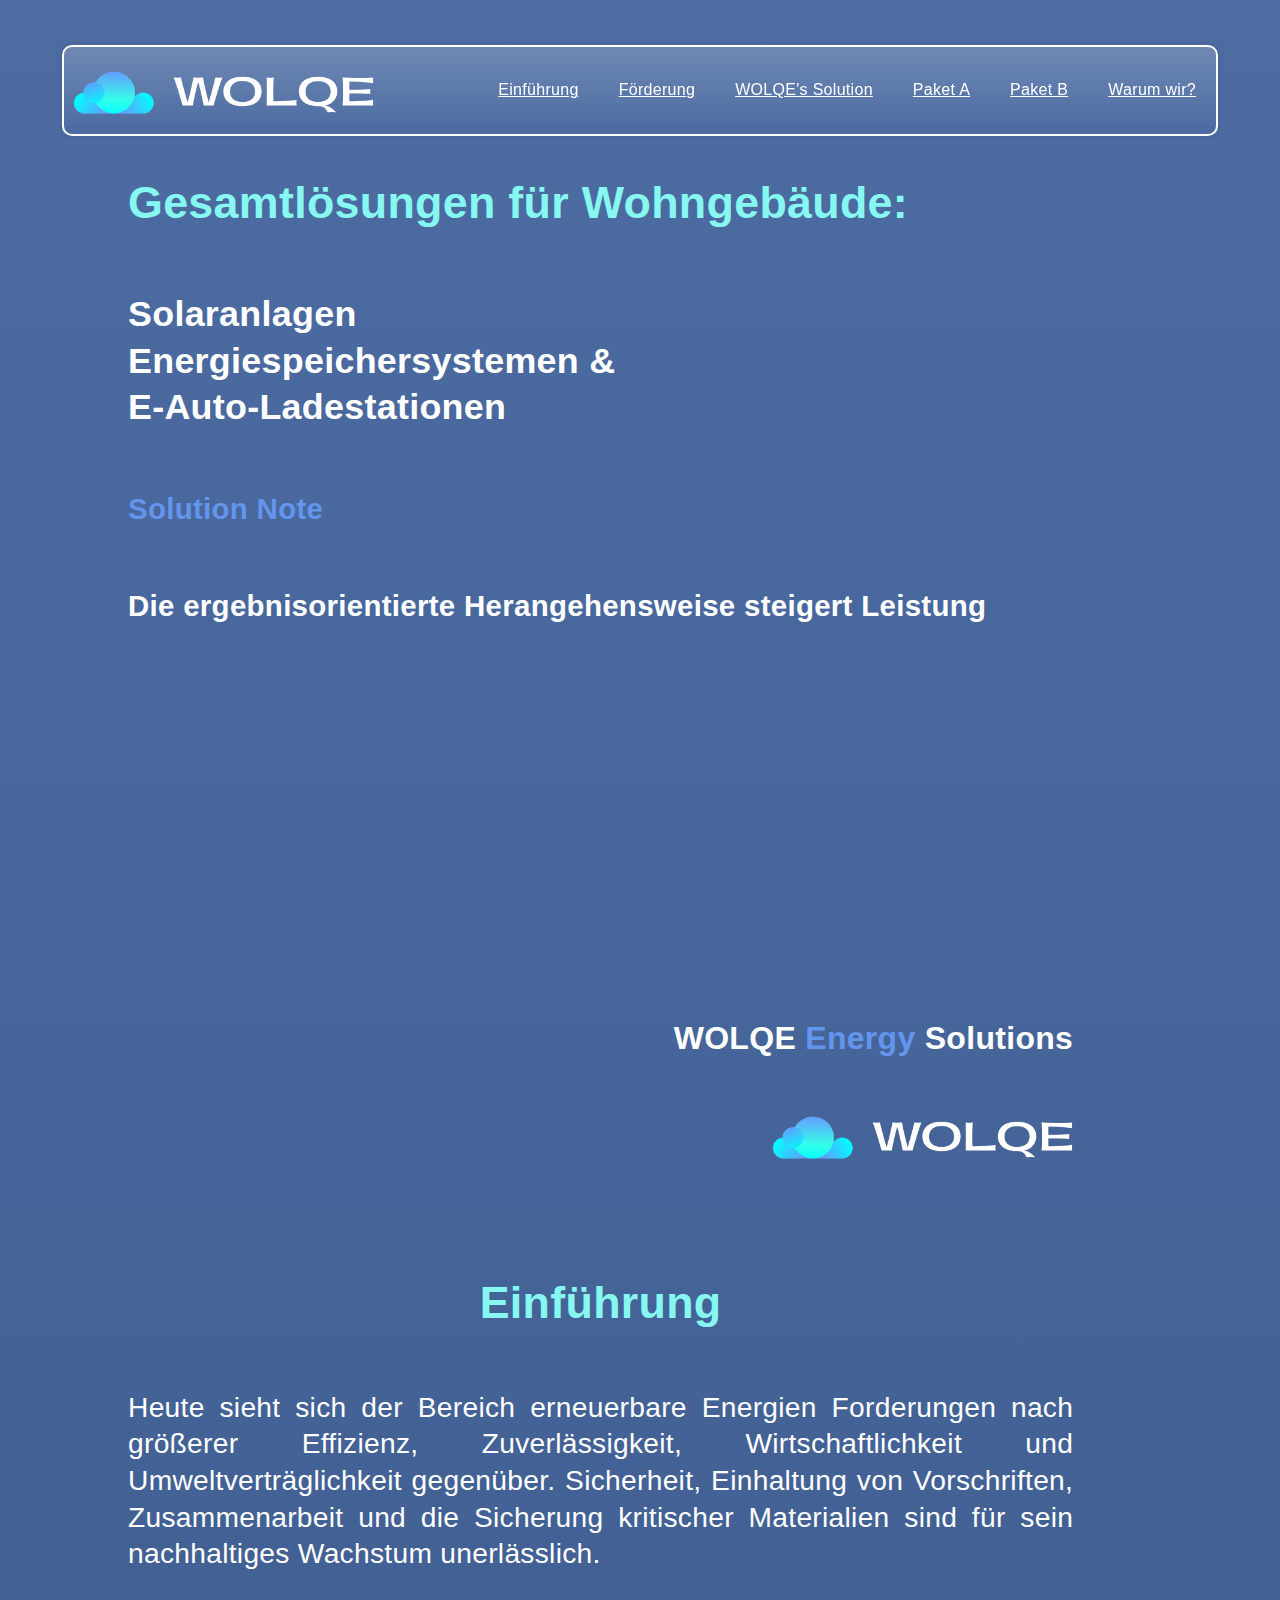
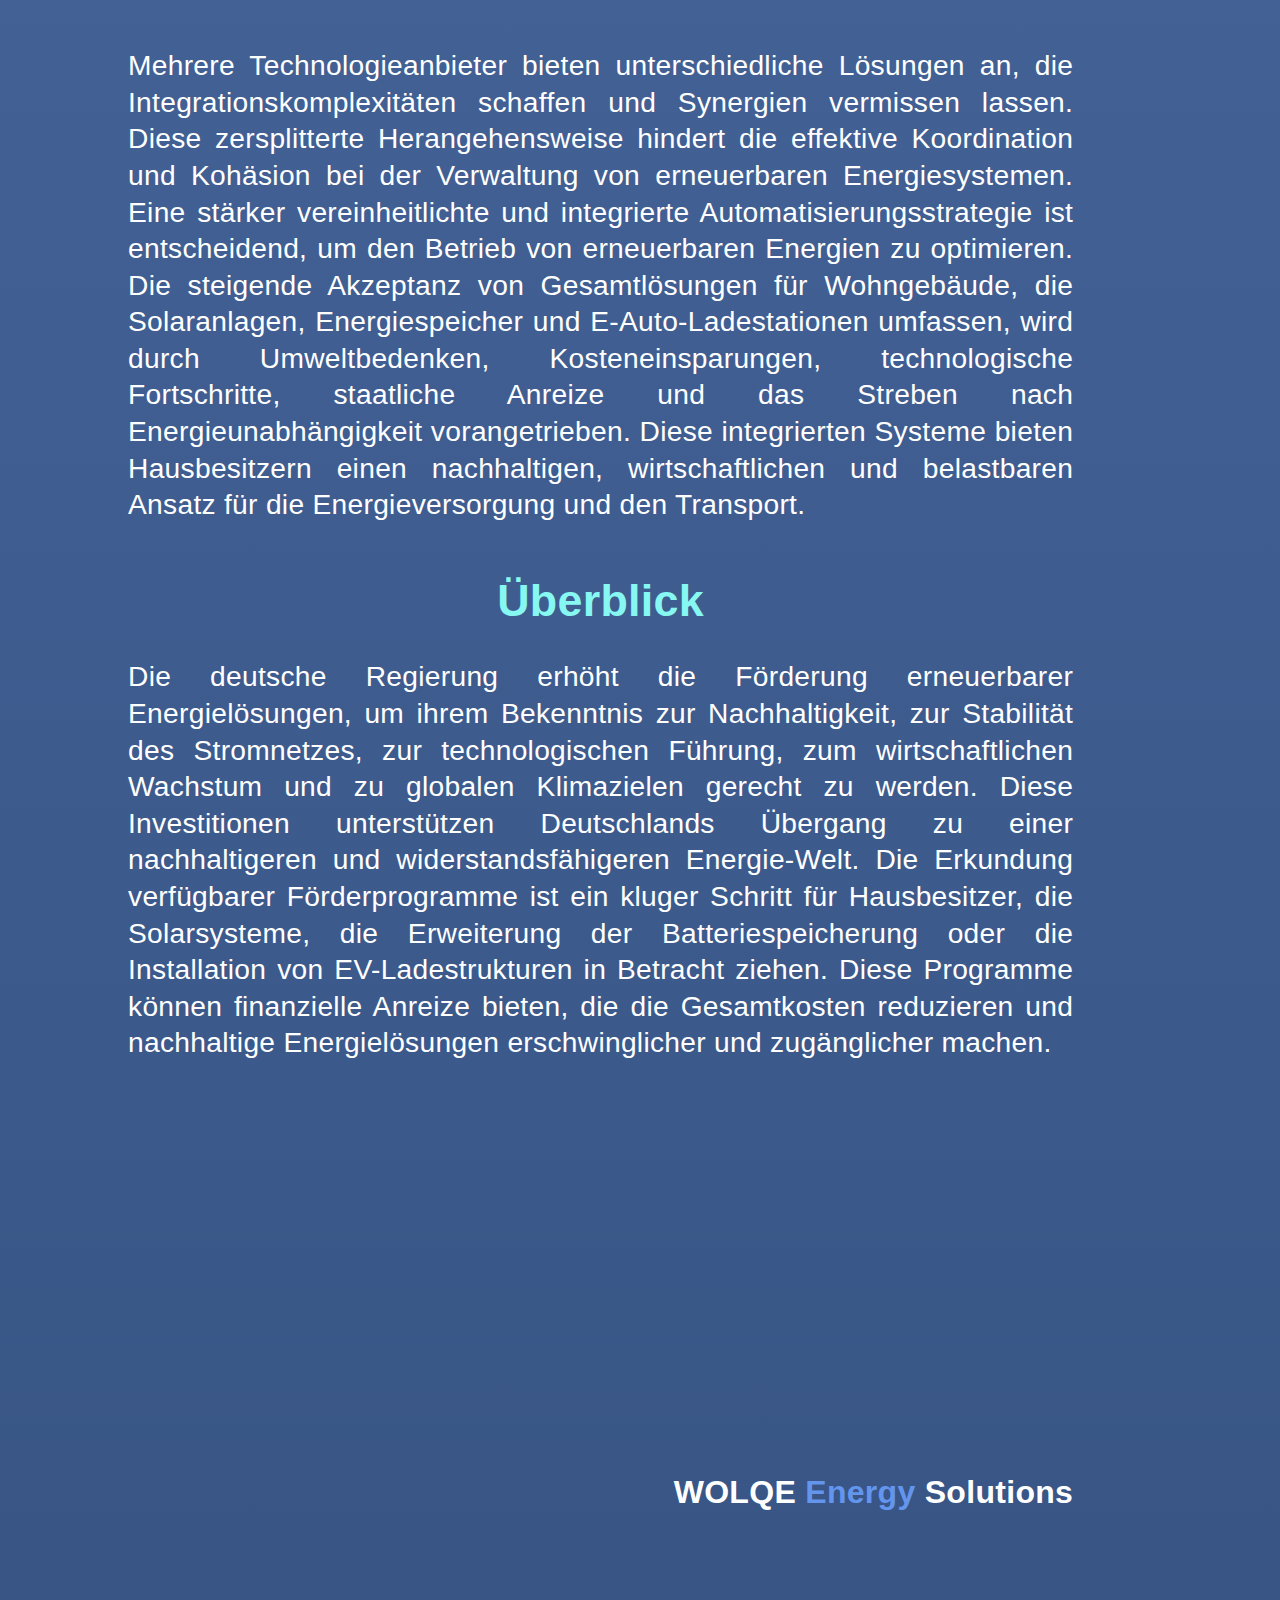
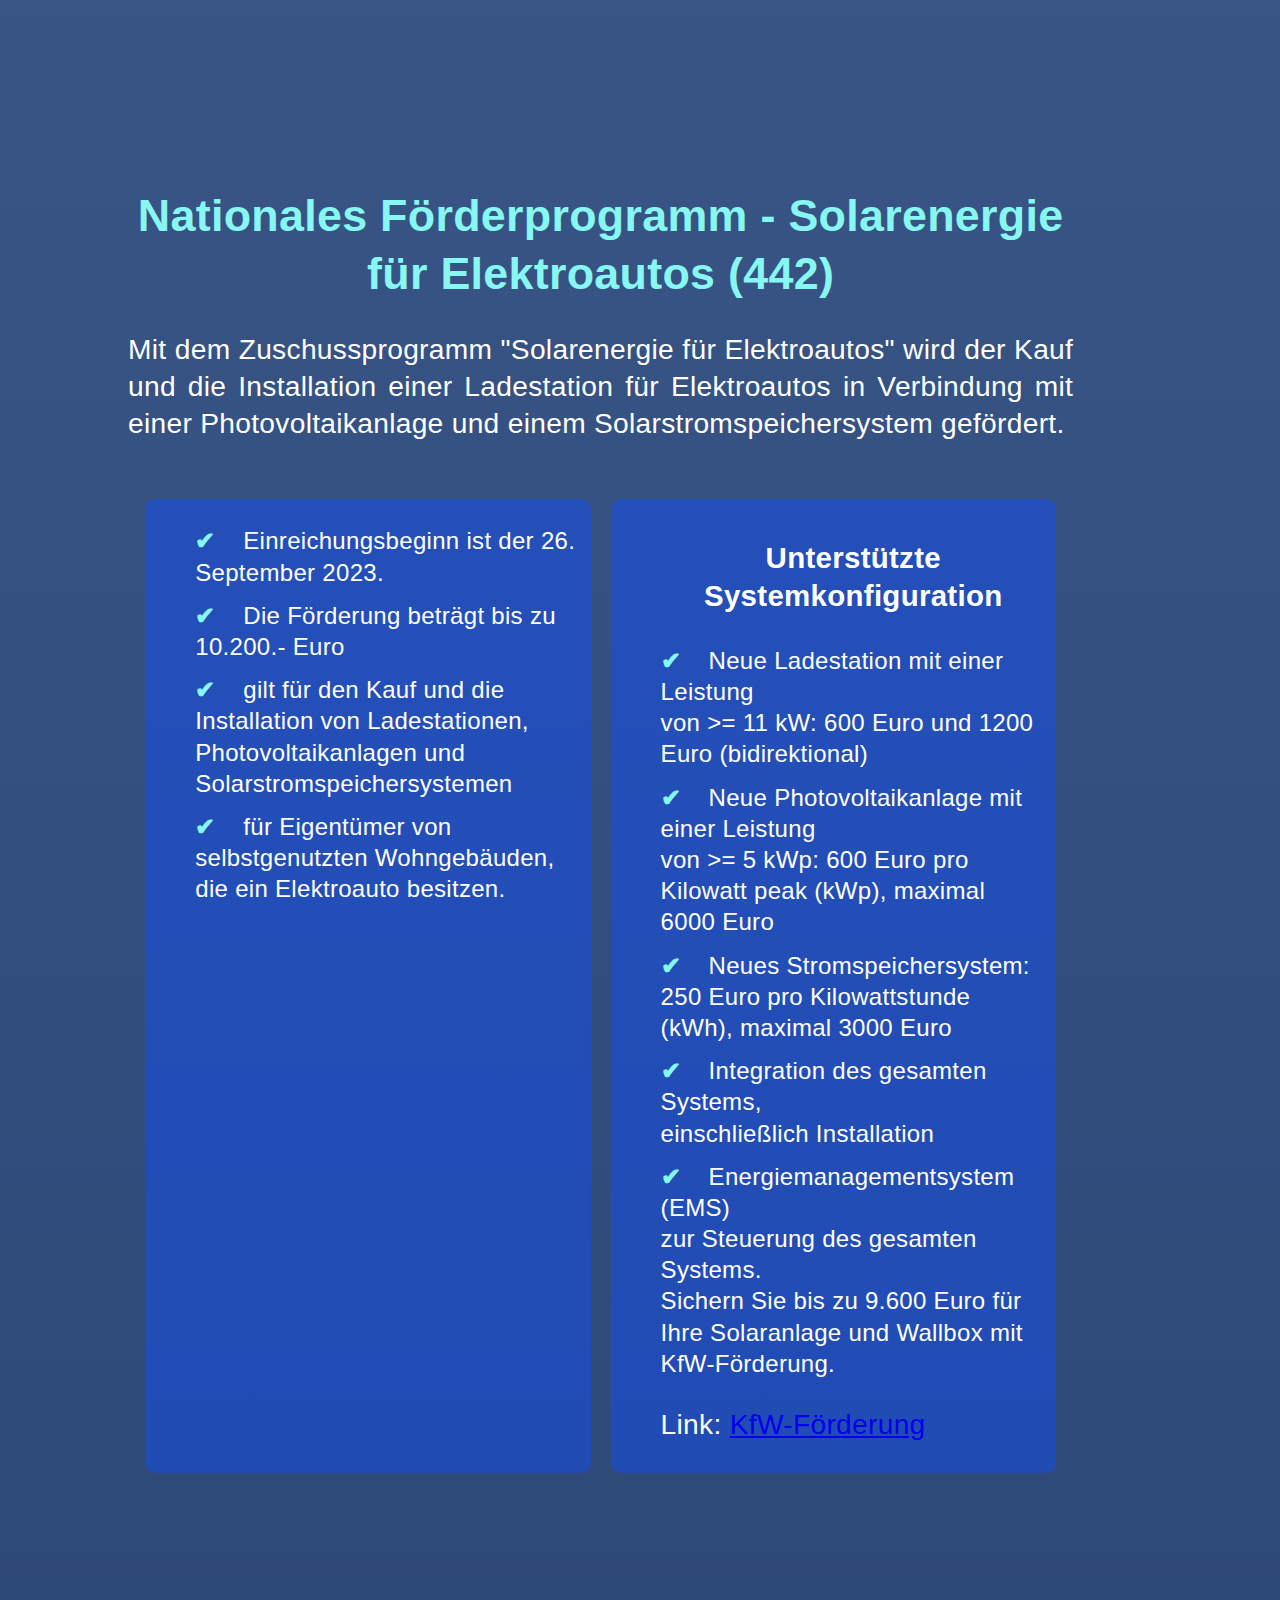
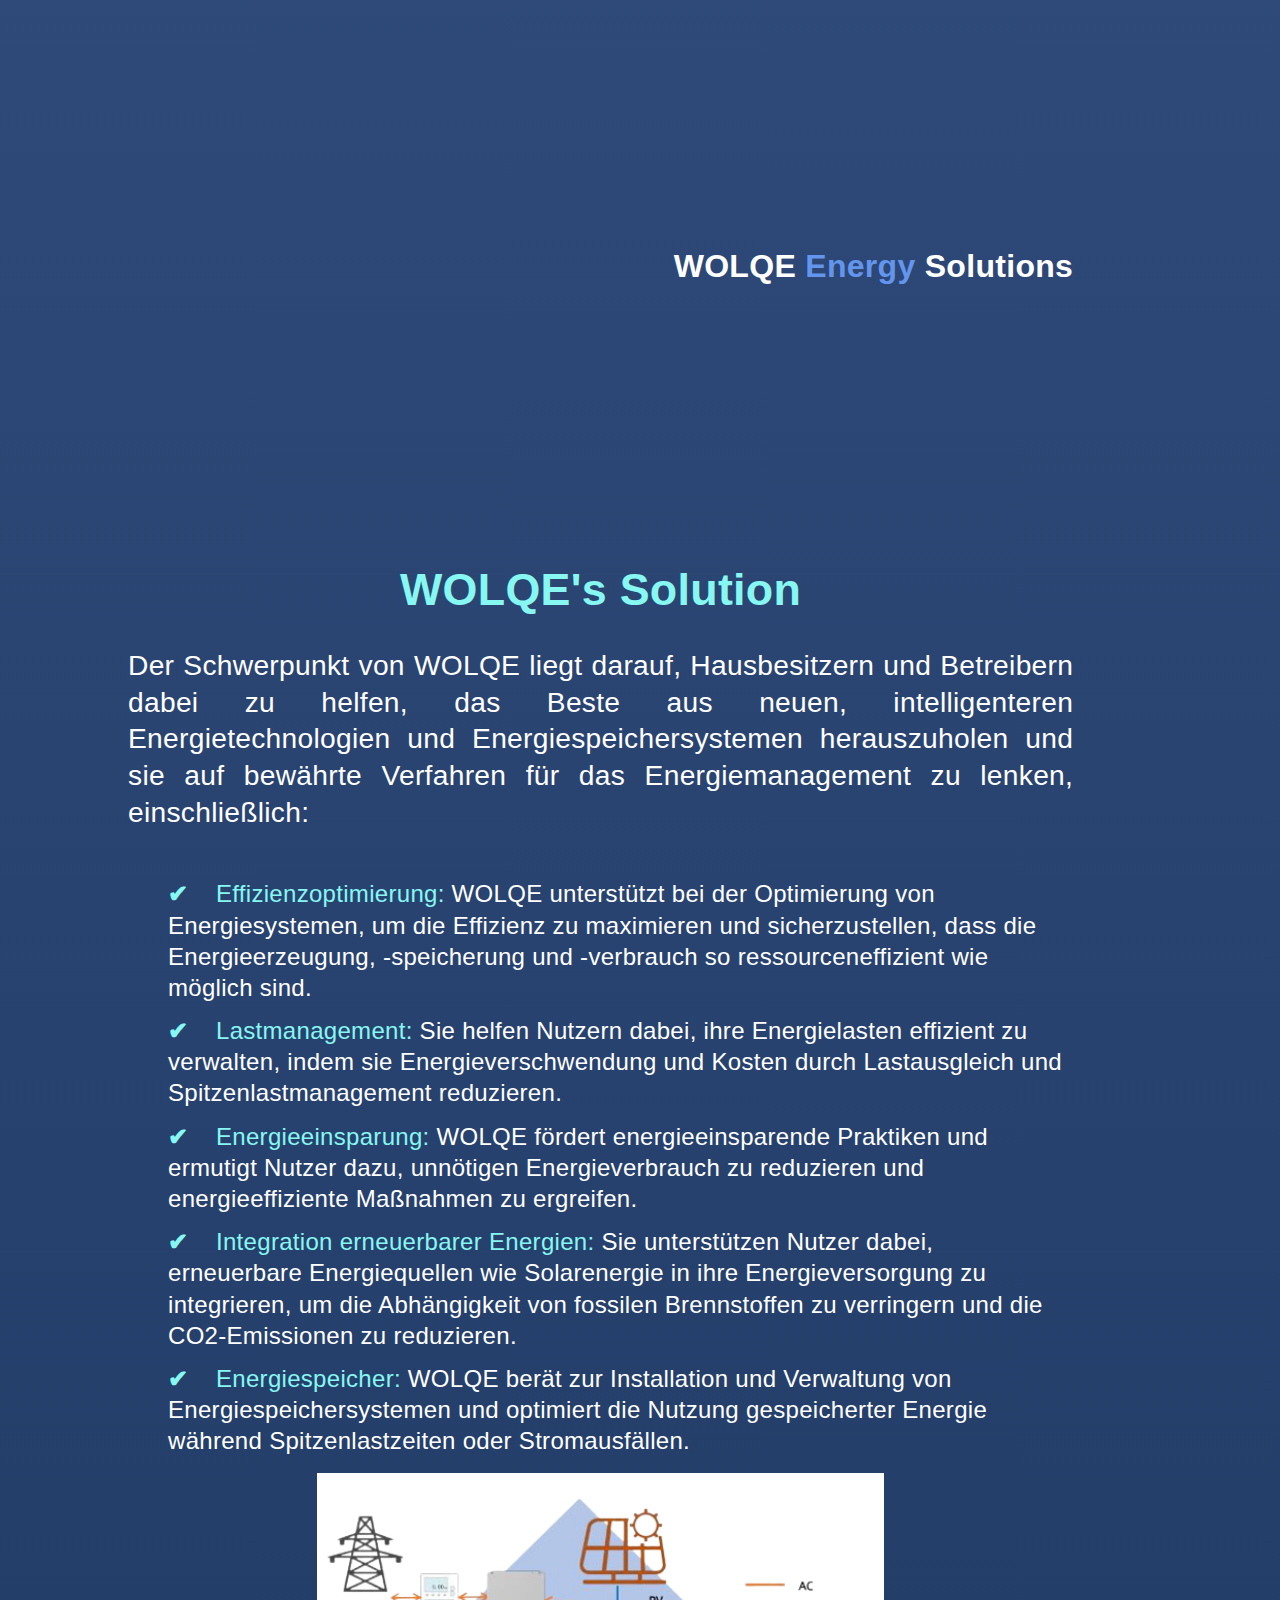
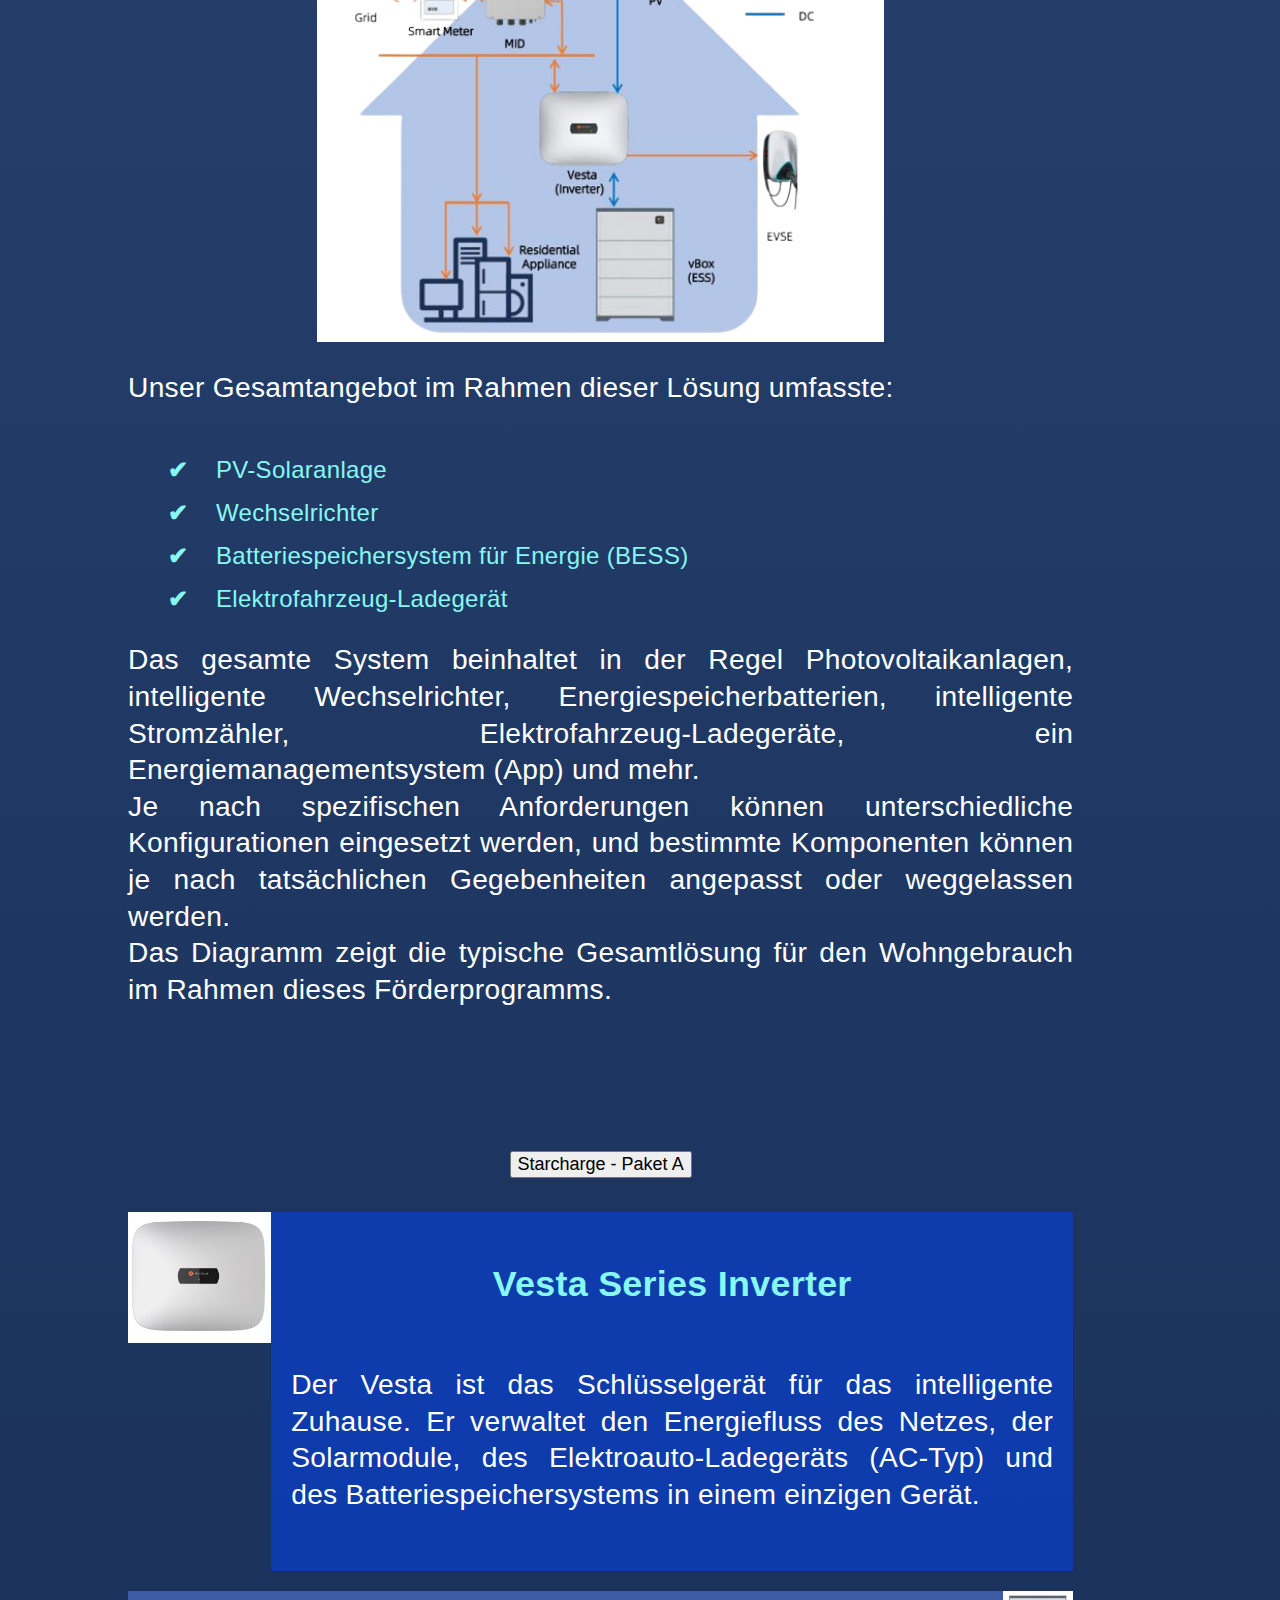
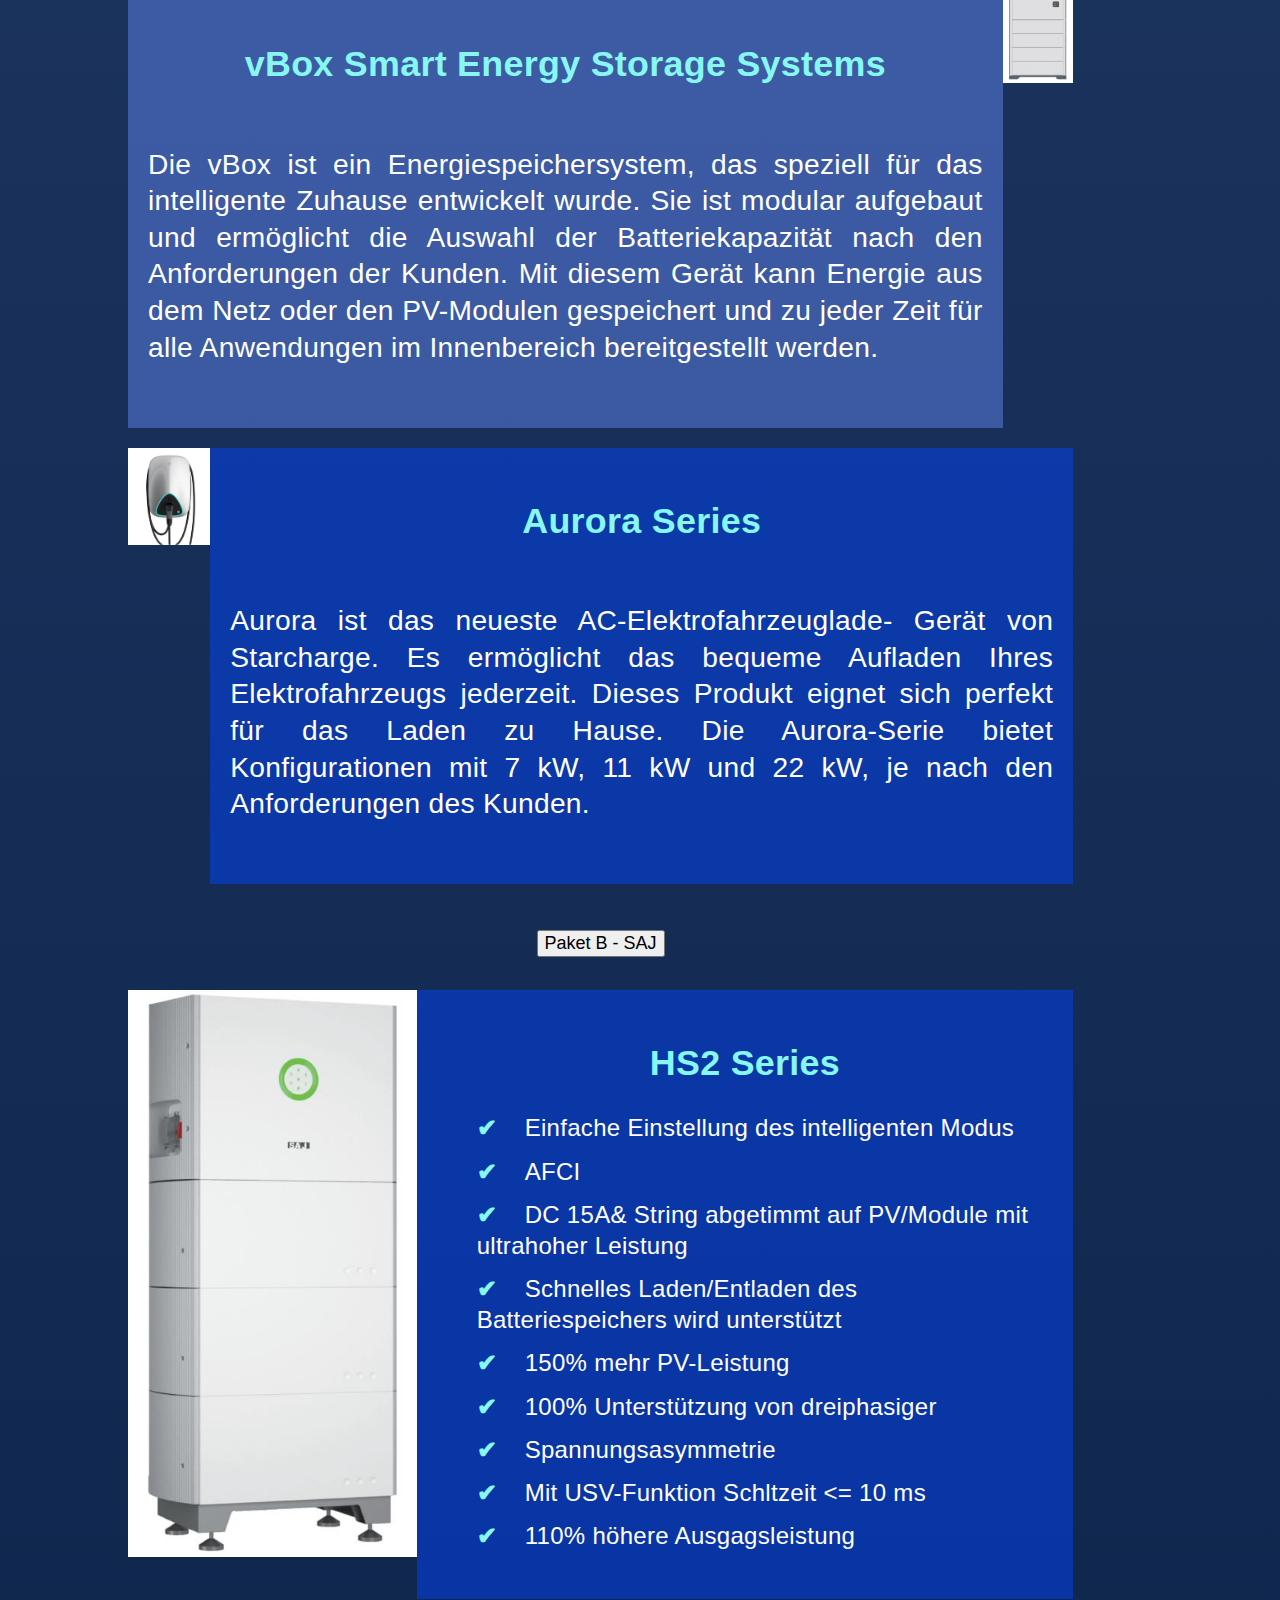
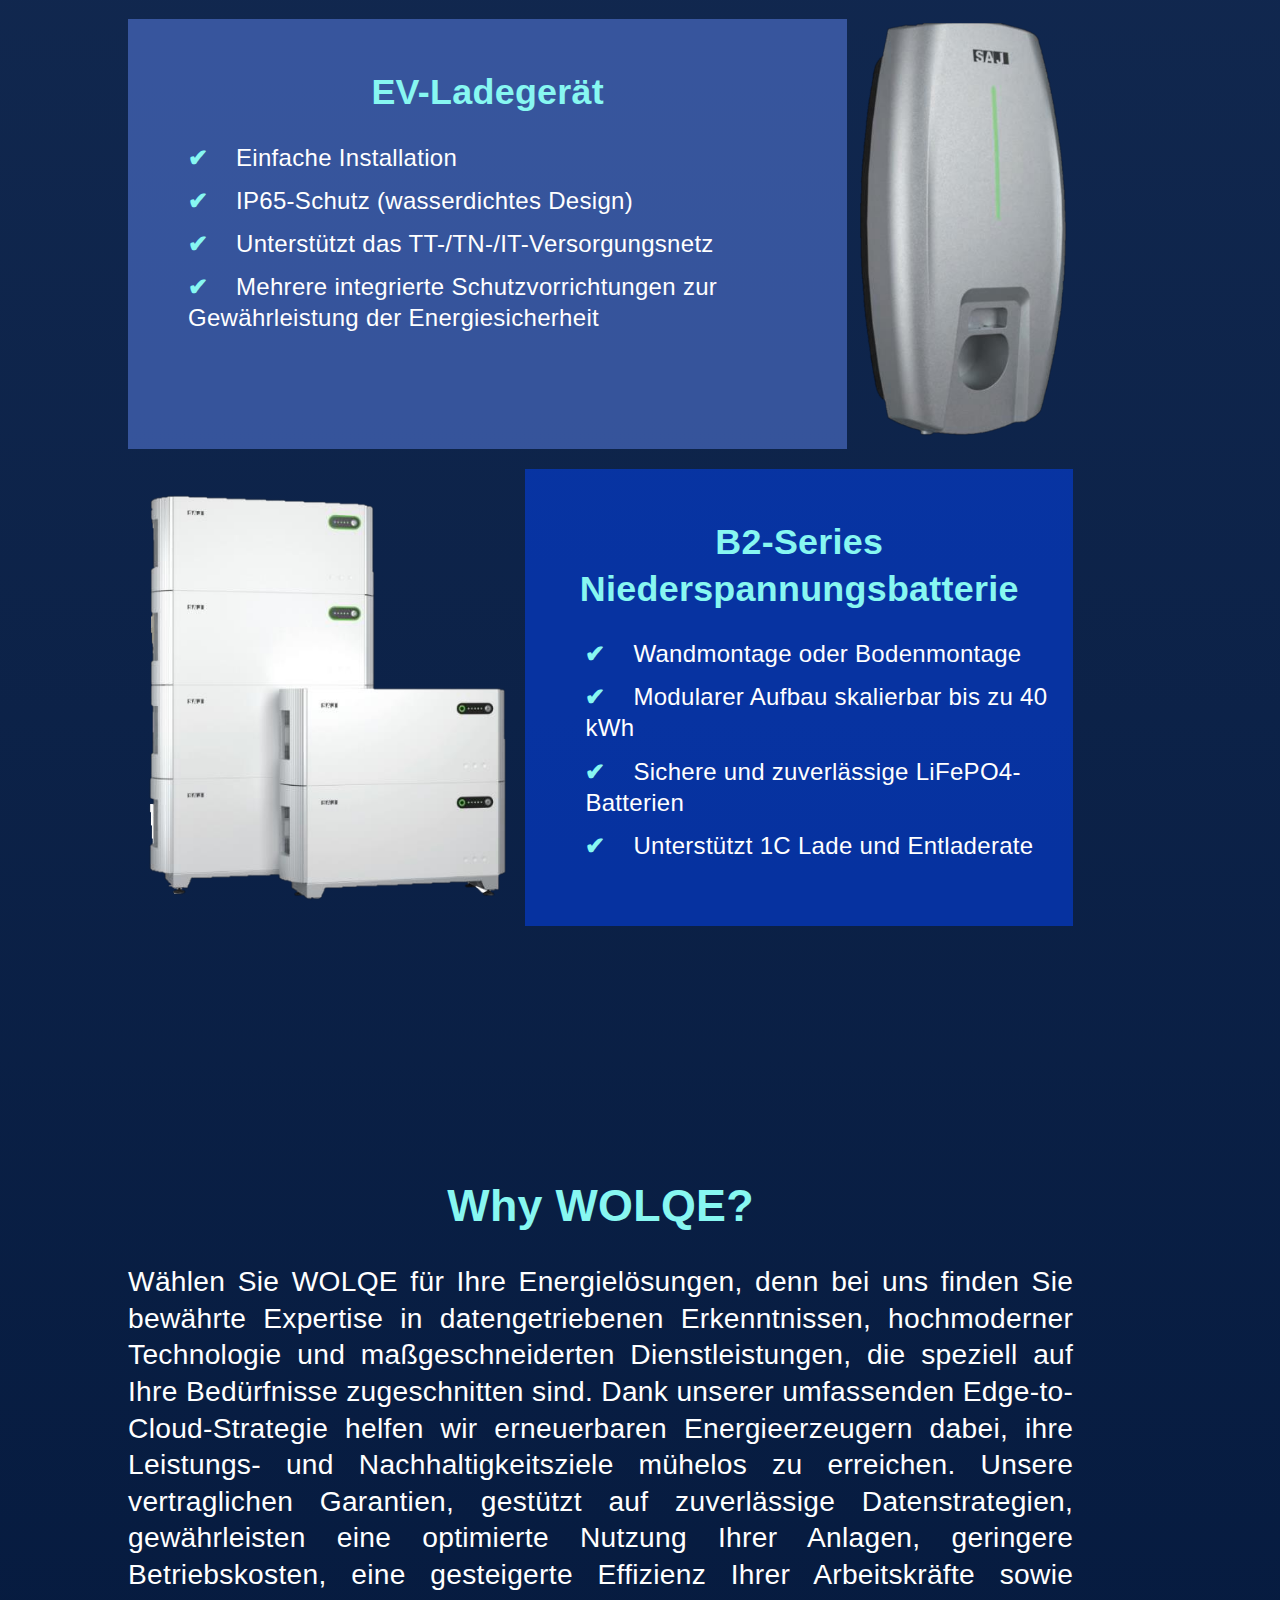
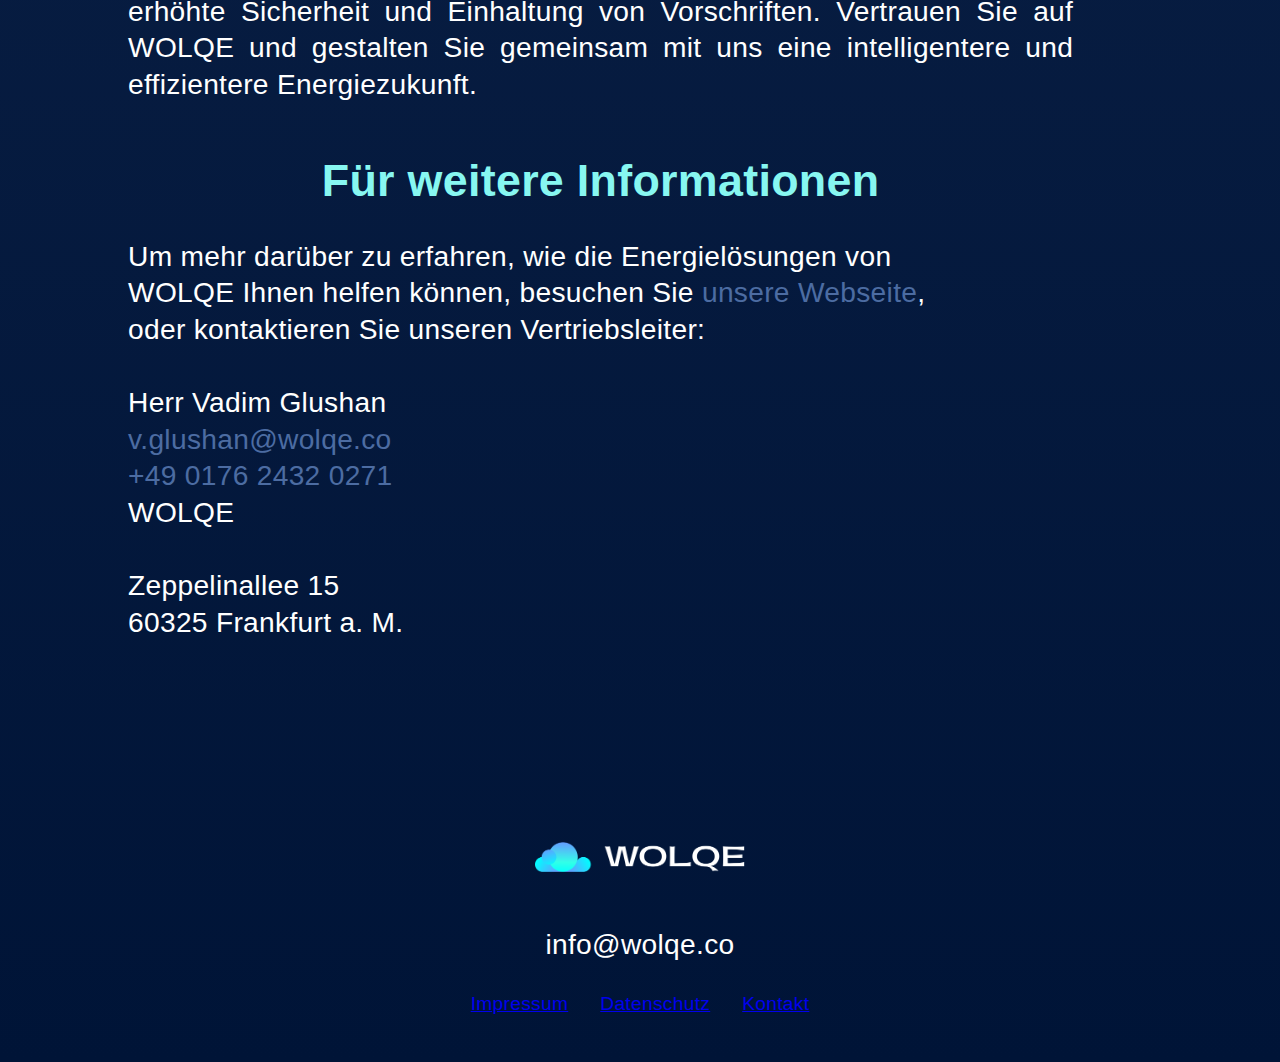
==== commit 93074cdc: "Finished" ====
--- a/index_de.html
+++ b/index_de.html
@@ -5,8 +5,8 @@
   <meta charset="UTF-8">
   <meta name="viewport" content="width=device-width, initial-scale=1.0">
   <title>WOLQE Energy</title>
+  <link href="https://cdn.jsdelivr.net/npm/bootstrap@5.3.2/dist/css/bootstrap.min.css" rel="stylesheet" integrity="sha384-T3c6CoIi6uLrA9TneNEoa7RxnatzjcDSCmG1MXxSR1GAsXEV/Dwwykc2MPK8M2HN" crossorigin="anonymous">
   <link rel="stylesheet" href="style 2.css">
-  <script src="functions.js"></script>
 </head>
 
 <body>
@@ -14,32 +14,32 @@
     <div class="page-padding">
       <nav class="navbar">
         <div class="navbar-logo">
-          <a href="#Intro"><img src="Assets/Brand.png" alt="Brand-Logo"></a>
+          <a href="#Top"><img src="Assets/Brand.png" alt="Brand-Logo"></a>
         </div>
         <div class="burger-menu">
           <div class="bar"></div>
           <div class="bar"></div>
-          <div class="bar"></div><!--Anpassung Verhalten im Media Query-->
+          <div class="bar"></div>
         </div>
         <div class="navbar-menu">
           <a href="#Einführung" class="navbar-item">Einführung</a>
           <a href="#Förderung" class="navbar-item">Förderung</a>
           <a href="#Lösung" class="navbar-item">WOLQE's Solution</a>
-          <a href="#Paket A" class="navbar-item">Paket A</a>
-          <a href="#Paket B" class="navbar-item">Paket B</a>
+          <a href="#PaketA" class="navbar-item">Paket A</a>
+          <a href="#PaketB" class="navbar-item">Paket B</a>
           <a href="#Warum" class="navbar-item">Warum wir?</a>
-          <!-- <select id="translations" name="Sprache:" onchange="changeLanguage()">
+          <!-- <select id="translations" onchange="changeLanguage()">
             <option value="de">Deutsch</option>
             <option value="en">Englisch</option>
           </select> -->
         </div>
       </nav>
        
-      <section id="Intro"><!--Einführung Clouds.png + Anpassung-->
-        <h1>Gesamtlösungen<br>für Wohngebäude:</h1>
+      <section id="Top"><!--Einführung Clouds.png + Anpassung-->
+        <h1>Gesamtlösungen für Wohngebäude:</h1>
         <h2>Solaranlagen<br>Energiespeichersystemen & <br>E-Auto-Ladestationen</h2>
-        <h3>Solution Note</h3>
-        <h3>Die ergebnisorientierte Herangehensweise steigert Leistung</h3>
+        <h3><span id="span">Solution Note</span></h3>
+        <h3>Die ergebnisorientierte Herangehensweise steigert Leistung</h3>       
         <div class="section-footer">
           <div class="info">
             <h4>WOLQE <span id="span">Energy</span> Solutions</h4>
@@ -49,18 +49,23 @@
       </section>
       <section id="Einführung">
         <!-- (Hier kommt der Inhalt für Einführung) -->
-        <!-- <img src="" alt="Pic-E-Car">  --> <!-- Einfügen des Bildes in die rechte obere Ecke + Styling-->
-        <h1>Einführung</h1>
-        <p>Heute sieht sich der Bereich erneuerbare
-          Energien Forderungen nach größerer Effizienz,
-          Zuverlässigkeit,
-          Wirtschaftlichkeit
-          und
-          Umweltverträglichkeit gegenüber. Sicherheit,
-          Einhaltung von Vorschriften, Zusammenarbeit
-          und die Sicherung kritischer Materialien sind
-          für sein nachhaltiges Wachstum unerlässlich.
-          Mehrere Technologieanbieter bieten unterschiedliche Lösungen an, die
+        <div class="flex-container">
+          <h1>Einführung</h1>
+          <div class="flex-item">
+           
+            <p id="p1">Heute sieht sich der Bereich erneuerbare
+            Energien Forderungen nach größerer Effizienz,
+            Zuverlässigkeit,
+            Wirtschaftlichkeit
+            und
+            Umweltverträglichkeit gegenüber. Sicherheit,
+            Einhaltung von Vorschriften, Zusammenarbeit
+            und die Sicherung kritischer Materialien sind
+            für sein nachhaltiges Wachstum unerlässlich.</p>
+            <!-- <img id="intro-car" src="Assets/Auto.png" alt="Bild-E-Auto"> -->
+          </div>
+        </div>
+          <p>Mehrere Technologieanbieter bieten unterschiedliche Lösungen an, die
           Integrationskomplexitäten schaffen und Synergien vermissen lassen. Diese
           zersplitterte Herangehensweise hindert die effektive Koordination und Kohäsion bei
           der Verwaltung von erneuerbaren Energiesystemen. Eine stärker vereinheitlichte und
@@ -72,7 +77,7 @@
           nach Energieunabhängigkeit vorangetrieben. Diese integrierten Systeme bieten
           Hausbesitzern einen nachhaltigen, wirtschaftlichen und belastbaren Ansatz für die
           Energieversorgung und den Transport.</p>
-        <h1>Überblick</h1>
+        <h1 id="split">Überblick</h1>
         <p>Die deutsche Regierung erhöht die Förderung erneuerbarer Energielösungen, um
           ihrem Bekenntnis zur Nachhaltigkeit, zur Stabilität des Stromnetzes, zur
           technologischen Führung, zum wirtschaftlichen Wachstum und zu globalen
@@ -90,29 +95,31 @@
         </div>
       </section>
       <section id="Förderung">
-        <h2>Nationales Förderprogramm - Solarenergie für Elektroautos (442)</h2>
+        <h1>Nationales Förderprogramm - Solarenergie für Elektroautos (442)</h1>
         <p>Mit dem Zuschussprogramm "Solarenergie für Elektroautos" wird der Kauf und
             die Installation einer Ladestation für Elektroautos in Verbindung mit einer
             Photovoltaikanlage und einem Solarstromspeichersystem gefördert.</p>
-            <div > 
-              <ul id="box-r">
-                <li>Einreichungsbeginn ist der 26. September 2023.</li>
-                <li>Die Förderung beträgt bis zu 10.200.- Euro</li>
-                <li>gilt für den Kauf und die Installation von Ladestationen, Photovoltaikanlagen und Solarstromspeichersystemen</li>
-                <li>für Eigentümer von selbstgenutzten Wohngebäuden, die ein Elektroauto besitzen.</li>
-              </ul>
-            </div>
-            <div>
-              <ul id="box-l"><!--Hier kommt noch das Auto on Top-->
-                <h3>Unterstützte Systemkonfiguration</h3>
-                <li>Neue Ladestation mit einer Leistung<br>von >= 11 kW: 600 Euro und 1200 Euro (bidirektional)</li>
-                <li>Neue Photovoltaikanlage mit einer Leistung<br>von >= 5 kWp: 600 Euro pro Kilowatt peak (kWp), maximal 6000 Euro</li>
-                <li>Neues Stromspeichersystem: 250 Euro pro Kilowattstunde (kWh), maximal 3000 Euro</li>
-                <li>Integration des gesamten Systems,<br>einschließlich Installation</li>
-                <li>Energiemanagementsystem (EMS) <br>zur Steuerung des gesamten Systems. <br>
+            <div class="box-container"> 
+              <div id="box-l">
+                <ul>
+                  <li>Einreichungsbeginn ist der 26. September 2023.</li>
+                  <li>Die Förderung beträgt bis zu 10.200.- Euro</li>
+                  <li>gilt für den Kauf und die Installation von Ladestationen, Photovoltaikanlagen und Solarstromspeichersystemen</li>
+                  <li>für Eigentümer von selbstgenutzten Wohngebäuden, die ein Elektroauto besitzen.</li>
+                </ul>
+              </div>
+              <div id="box-l">
+                <ul>
+                  <h3>Unterstützte Systemkonfiguration</h3>
+                  <li>Neue Ladestation mit einer Leistung<br>von >= 11 kW: 600 Euro und 1200 Euro (bidirektional)</li>
+                  <li>Neue Photovoltaikanlage mit einer Leistung<br>von >= 5 kWp: 600 Euro pro Kilowatt peak (kWp), maximal 6000 Euro</li>
+                  <li>Neues Stromspeichersystem: 250 Euro pro Kilowattstunde (kWh), maximal 3000 Euro</li>
+                  <li>Integration des gesamten Systems,<br>einschließlich Installation</li>
+                  <li>Energiemanagementsystem (EMS) <br>zur Steuerung des gesamten Systems. <br>
                     Sichern Sie bis zu 9.600 Euro für Ihre Solaranlage und Wallbox mit KfW-Förderung.</li>
-                <p style="font-style: bold">Link: <a href="https://www.kfw.de/inlandsfoerderung/Privatpersonen/Bestehende-Immobilie/F%C3%B6rderprodukte/Solarstrom-f%C3%BCr-Elektroautos-(442)/">KfW-Förderung</a></p>
-              </ul>
+                  <p style="font-style: bold">Link: <a href="https://www.kfw.de/inlandsfoerderung/Privatpersonen/Bestehende-Immobilie/F%C3%B6rderprodukte/Solarstrom-f%C3%BCr-Elektroautos-(442)/">KfW-Förderung</a></p>
+                </ul>
+              </div>
             </div>
       <div class="section-footer">
         <div class="info">
@@ -146,8 +153,9 @@
             Energiespeichersystemen und optimiert die Nutzung gespeicherter Energie
             während Spitzenlastzeiten oder Stromausfällen.</li>
           </ul>
-          <!--Bilder einfügen-->
-
+          <div class="Zoom">
+            <img id="Diagramm" src="Assets/Diagramm.png" alt="Diagramm">
+          </div>
           <p>Unser Gesamtangebot im Rahmen dieser Lösung umfasste:</p>
             <ul>
               <li><span id="span">PV-Solaranlage</span></li>
@@ -160,118 +168,136 @@
             Elektrofahrzeug-Ladegeräte, ein Energiemanagementsystem (App) und mehr.<br>
             Je nach spezifischen Anforderungen können unterschiedliche Konfigurationen
             eingesetzt werden, und bestimmte Komponenten können je nach tatsächlichen
-            Gegebenheiten angepasst oder weggelassen werden.<br>
+            Gegebenheiten angepasst oder weggelassen werden.
+            <br>
             Das Diagramm zeigt die typische Gesamtlösung für den Wohngebrauch im
             Rahmen dieses Förderprogramms.</p> 
 
       </section>
-      <section id="Paket A">
-        <!-- (Hier kommt der Inhalt für Paket A) -->
-        <h1>Paket A</h1>
-        <div class="product">
-          <div class="product-image">
-            <img src="" alt="Produkt 1">
-          </div>
-          <div class="product-info">
-            <p>Der Vesta ist das Schlüsselgerät
-              für das intelligente Zuhause. Er
-              verwaltet den Energiefluss des
-              Netzes, der Solarmodule, des
-              Elektroauto-Ladegeräts (AC-Typ)
-              und des Batteriespeichersystems
-              in einem einzigen Gerät.</p>
-          </div>
-        </div>
-        
-        <div class="product">
-          <div class="product-info">
-            <p>Die vBox ist ein Energiespeichersystem,
-              das speziell für das intelligente Zuhause
-              entwickelt wurde. Sie ist modular
-              aufgebaut und ermöglicht die Auswahl
-              der
-              Batteriekapazität
-              nach
-              den
-              Anforderungen der Kunden. Mit diesem
-              Gerät kann Energie aus dem Netz oder
-              den PV-Modulen gespeichert und zu
-              jeder Zeit für alle Anwendungen im
-              Innenbereich bereitgestellt werden.</p>
-          </div>
-          <div class="product-image">
-            <img src="bild2.jpg" alt="Produkt 2">
-          </div>
-        </div>
-        
-        <div class="product">
-          <div class="product-image">
-            <img src="bild3.jpg" alt="Produkt 3">
-          </div>
-          <div class="product-info">
-            <p>Aurora ist das neueste AC-Elektrofahrzeuglade-
-              Gerät von Starcharge. Es ermöglicht das
-              bequeme Aufladen Ihres Elektrofahrzeugs
-              jederzeit. Dieses Produkt eignet sich perfekt für
-              das Laden zu Hause. Die Aurora-Serie bietet
-              Konfigurationen mit 7 kW, 11 kW und 22 kW, je
-              nach den Anforderungen des Kunden.</p>
-          </div>
-        </div>
-        
-  
-
-      </section>
-      <section id="Paket B">
-        <!-- (Hier kommt der Inhalt für Paket B) -->
-        <h1>Paket B</h1>
-        <div class="product">
-          <div class="product-image">
-            <img src="bild4.jpg" alt="Produkt 4">
-          </div>
-          <div class="product-info">
-            <p>✓ Einfache Einstellung des intelligenten Modus
-              ✓ AFCI
-              ✓ DC 15A& String abgetimmt auf PV/Module
-              mit ultrahoher Leistung
-              ✓ Schnelles Laden/Entladen des
-              Batteriespeichers wird unterstützt
-              ✓ 150% mehr PV-Leistung
-              ✓ 100% Unterstützung von dreiphasiger
-              ✓ Spannungsasymmetrie
-              ✓ Mit USV-Funktion Schltzeit <= 10 ms
-              ✓ 110% höhere Ausgagsleistung</p>
-          </div>
-        </div>
-        
-        <div class="product">
-          <div class="product-info">
-            <p>✓ Einfache Installation
-              ✓ IP65-Schutz (wasserdichtes Design)
-              ✓ Unterstützt das TT-/TN-/IT-Versorgungsnetz
-              ✓ Mehrere integrierte Schutzvorrichtungen zur
-              Gewährleistung der Energiesicherheit</p>
-          </div>
-          <div class="product-image">
-            <img src="bild5.jpg" alt="Produkt 5">
-          </div>
-        </div>
-        
-        <div class="product">
-          <div class="product-image">
-            <img src="bild6.jpg" alt="Produkt 6">
-          </div>
-          <div class="product-info">
-            <p>✓ Wandmontage oder Bodenmontage
-              ✓ Modularer Aufbau skalierbar bis zu
-              40 kWh
-              ✓ Sichere und zuverlässige LiFePO4-
-              Batterien
-              ✓ Unterstützt 1C Lade und Entladerate</p>
-          </div>
-        </div>
-        
-      </section>
+      <section id="PaketA">
+        <div class="accordion accordion-flush" id="accordionFlushExample">
+          <div class="accordion-item">
+            <h2 class="accordion-header">
+              <button class="accordion-button collapsed" type="button" data-bs-toggle="collapse" data-bs-target="#flush-collapseOne" aria-expanded="false" aria-controls="flush-collapseOne">
+                Starcharge - Paket A
+              </button>
+            </h2>
+            <div id="flush-collapseOne" class="accordion-collapse collapse" data-bs-parent="#accordionFlushExample">
+              <div class="accordion-body">
+                <div class="product">
+                  <div class="product-image">
+                    <img src="Assets/Vesta.png" alt="Produkt 1">
+                  </div>
+                  <div class="product-info">
+                    <h2>Vesta Series Inverter</h2><br>
+                    <p>Der Vesta ist das Schlüsselgerät
+                      für das intelligente Zuhause. Er
+                      verwaltet den Energiefluss des
+                      Netzes, der Solarmodule, des
+                      Elektroauto-Ladegeräts (AC-Typ)
+                      und des Batteriespeichersystems
+                      in einem einzigen Gerät.</p>
+                  </div>
+                </div>
+                <div class="product">
+                  <div class="product-info">
+                    <h2>vBox Smart Energy Storage Systems</h2><br>
+                    <p>Die vBox ist ein Energiespeichersystem,
+                      das speziell für das intelligente Zuhause
+                      entwickelt wurde. Sie ist modular
+                      aufgebaut und ermöglicht die Auswahl
+                      der Batteriekapazität nach den
+                      Anforderungen der Kunden. Mit diesem
+                      Gerät kann Energie aus dem Netz oder
+                      den PV-Modulen gespeichert und zu
+                      jeder Zeit für alle Anwendungen im
+                      Innenbereich bereitgestellt werden.</p>
+                  </div>
+                  <div class="product-image">
+                    <img src="Assets/VBox.png" alt="Produkt 2">
+                  </div>
+                </div>
+                <div class="product">
+                  <div class="product-image">
+                    <img src="Assets/Aurora.png" alt="Produkt 3">
+                  </div>
+                  <div class="product-info">
+                    <h2>Aurora Series</h2><br>
+                    <p>Aurora ist das neueste AC-Elektrofahrzeuglade-
+                      Gerät von Starcharge. Es ermöglicht das
+                      bequeme Aufladen Ihres Elektrofahrzeugs
+                      jederzeit. Dieses Produkt eignet sich perfekt für
+                      das Laden zu Hause. Die Aurora-Serie bietet
+                      Konfigurationen mit 7 kW, 11 kW und 22 kW, je
+                      nach den Anforderungen des Kunden.</p>
+                  </div>
+                </div>
+              </div>
+            </div>
+          </div>
+          <div class="accordion-item">
+            <h2 class="accordion-header">
+              <button class="accordion-button collapsed" type="button" data-bs-toggle="collapse" data-bs-target="#flush-collapseTwo" aria-expanded="false" aria-controls="flush-collapseTwo">
+                Paket B - SAJ
+              </button>
+            </h2>
+            <div id="flush-collapseTwo" class="accordion-collapse collapse" data-bs-parent="#accordionFlushExample">
+              <div class="accordion-body">
+                <div class="product">
+                  <div class="product-image">
+                    <img src="Assets/HS2.png" alt="Produkt 4">
+                  </div>
+                  <div class="product-info">
+                    <h2>HS2 Series</h2>
+                    <ul><li>Einfache Einstellung des intelligenten Modus</li>
+                      <li>AFCI</li>
+                      <li>DC 15A& String abgetimmt auf PV/Module
+                      mit ultrahoher Leistung</li>
+                      <li>Schnelles Laden/Entladen des
+                      Batteriespeichers wird unterstützt</li>
+                      <li>150% mehr PV-Leistung</li>
+                      <li>100% Unterstützung von dreiphasiger</li>
+                      <li>Spannungsasymmetrie</li>
+                      <li>Mit USV-Funktion Schltzeit <= 10 ms</li>
+                      <li>110% höhere Ausgagsleistung</li>
+                    </ul>
+                  </div>
+                </div>
+                <div class="product">
+                  <div class="product-info">
+                    <h2>EV-Ladegerät</h2>
+                    <ul>
+                      <li>Einfache Installation</li>
+                      <li>IP65-Schutz (wasserdichtes Design)</li>
+                      <li>Unterstützt das TT-/TN-/IT-Versorgungsnetz</li>
+                      <li>Mehrere integrierte Schutzvorrichtungen zur
+                      Gewährleistung der Energiesicherheit</li>
+                    </ul>
+                  </div>
+                  <div class="product-image">
+                    <img src="Assets/EV.png" alt="Produkt 5">
+                  </div>
+                </div>
+                <div class="product">
+                  <div class="product-image">
+                    <img src="Assets/B2.png" alt="Produkt 6">
+                  </div>
+                  <div class="product-info">
+                    <h2>B2-Series Niederspannungsbatterie</h2>
+                    <ul>
+                      <li>Wandmontage oder Bodenmontage</li>
+                      <li>Modularer Aufbau skalierbar bis zu 40 kWh</li>
+                      <li>Sichere und zuverlässige LiFePO4-Batterien</li>
+                      <li>Unterstützt 1C Lade und Entladerate</li>
+                    </ul>
+                  </div>
+                </div>
+              </div>
+            </div>
+          </div>
+        </div>
+      </section>
+
       <section id="Warum">
         <!-- (Hier kommt der Inhalt für Warum) -->
         <h1>Why WOLQE?</h1>
@@ -287,6 +313,20 @@
           Sicherheit und Einhaltung von Vorschriften. Vertrauen Sie auf WOLQE und
           gestalten Sie gemeinsam mit uns eine intelligentere und effizientere
           Energiezukunft.</p>
+
+          <h1>Für weitere Informationen</h1>
+          <p>Um mehr darüber zu erfahren, wie die Energielösungen von<br>
+          WOLQE Ihnen helfen können, besuchen Sie <a href="https://wolqe.co">unsere Webseite</a>,<br>
+          oder kontaktieren Sie unseren Vertriebsleiter:<br>
+          <br>
+          Herr Vadim Glushan<br>
+          <a href="mailto:v.glushan@wolqe.co">v.glushan@wolqe.co</a><br>
+          <a href="tel:+49 0176 2432 0271">+49 0176 2432 0271</a><br>
+          WOLQE<br><br>
+
+          Zeppelinallee 15<br>
+          60325 Frankfurt a. M.
+        </p>
       </section>
     </div>
 
@@ -299,14 +339,15 @@
           <p>info@wolqe.co</p>
         </div>
         <div class="footer-links">
-          <a href="#">Impressum</a>
-          <a href="#">Datenschutz</a>
+          <a href="https://www.wolqe.co/impressum">Impressum</a>
+          <a href="https://www.wolqe.co/datenschutz">Datenschutz</a>
           <a href="mailto:info@wolqe.co">Kontakt</a>
         </div>
       </div>
     </footer>
   </div>
-
+  <script src="https://cdn.jsdelivr.net/npm/bootstrap@5.3.2/dist/js/bootstrap.bundle.min.js" integrity="sha384-C6RzsynM9kWDrMNeT87bh95OGNyZPhcTNXj1NW7RuBCsyN/o0jlpcV8Qyq46cDfL" crossorigin="anonymous"></script>
+  <script src="functions.js"></script>
 </body>
 
 </html>
--- a/style 2.css
+++ b/style 2.css
@@ -1,17 +1,18 @@
 /* Mobile */
 @media screen and (max-width: 961px) {
   :root {
-    --font-size-h1: 5vw;
-    --font-size-h2: 4vw;
-    --font-size-h3: 3.5vw;
-    --font-size-p:  3vw;
+    --font-size-h1: 18px;
+    --font-size-h2: 16px;
+    --font-size-h3: 15px;
+    --font-size-h4: 15px;
+    --font-size-p:  2vh;
   }
   ul {
     list-style-position: outside;
     padding-left: 0;
   }
   ul li {
-    font-size: 3vw;
+    font-size: 1.1em;
     list-style-position: outside;
   }
 }
@@ -20,25 +21,27 @@
 @media screen and (min-width: 962px) and (max-width: 1280px) {
   :root {
     --font-size-h1: 3.5vw;
-    --font-size-h2: 2.8vw; 
-    --font-size-h3: 2.3vw; 
-    --font-size-p:  2.2vw; 
+    --font-size-h2: 2.8vw;
+    --font-size-h3: 2.3vw;
+    --font-size-h4: 2.3vw;
+    --font-size-p:  2.2vw;
   }
   ul li {
-    font-size: 2.0vw;
+    font-size: 1.5em;
   }
 }
 
 /* Desktop */
 @media screen and (min-width: 1281px) {
   :root {
-    --font-size-h1: 2.5vw;
-    --font-size-h2: 2.0vw;
-    --font-size-h3: 1.8vw;
-    --font-size-p:  1.6vw;
+    --font-size-h1: 2.7em;
+    --font-size-h2: 2.3em;
+    --font-size-h3: 1.8em;
+    --font-size-h4: 1.8em;
+    --font-size-p:  2em;
   }
   ul li {
-    font-size: 1.5vw;
+    font-size: 2em;
     padding-left: 0;
   }
 }
@@ -46,14 +49,17 @@
 /* Einsatz Variablen */
 h1 {
   font-size: var(--font-size-h1);
+  text-align: center;
 }
 
 h2 {
   font-size: var(--font-size-h2);
+  text-align: center;
 }
 
 h3 {
   font-size: var(--font-size-h3);
+  text-align: center;
 }
 
 p {
@@ -75,6 +81,7 @@
   line-height: 1.3;
 }
 
+
 /* Navbar */
 .navbar {
   z-index: 10;
@@ -135,7 +142,7 @@
 /* Navbar-Mobile */
 @media screen and (max-width: 961px) {
   .navbar {
-    top: 1px;
+    top: 1vh;
     justify-content: space-between;
     width: 80%;
     border: none;
@@ -156,10 +163,10 @@
     flex-direction: column;
     justify-content: center;
     position: absolute;
-    top: 10px; 
-    right: 10px; 
+    top: 10px;
+    right: 10px;
     z-index: 10;
-  
+
   }
 
   .burger-menu .bar {
@@ -169,7 +176,7 @@
     margin: 2px auto;
     margin-right: 10px;
     justify-items: left;
-  
+
   }
 
   .navbar-menu.active {
@@ -225,6 +232,7 @@
     color: #87f7f1;
   }
 }
+/* Navbar Ende */
 
 .page-wrapper {
   background-image: linear-gradient(180deg, #4c6ca2, #001437);
@@ -239,48 +247,136 @@
   padding-left: 10vw;
 }
 
+/* Media */
+@media screen and (max-width: 961px) {
+  section {
+    min-height: 80vh;
+    padding-top: 12%;
+    max-width: 90%;
+  }
+  section#Top {
+    padding-top: 30px;
+  }
+
+  .page-wrapper .page-padding{
+    padding-top: 32px;
+    padding-right: 0;
+    padding-bottom: 20px;
+    padding-left: 10vw;
+  }
+}
 /* Sections */
 section {
-  min-height: 80vh;
+  min-height: 100vh;
   position: relative;
   padding-top: 8%;
+  padding-bottom: 10%;
   max-width: 85%;
 }
 
-section#Intro {
+section p {
+  text-align: justify;
+  margin-bottom: 5%;
+}
+
+section#Top {
   padding-top: 10%;
   display: flex;
   flex-direction: column;
-  }
-  
+  height: 80vh;
+  }
+  section#Top h1,
+  section#Top h2,
+  section#Top h3,
+  section#Top h4 {
+    text-align: left;
+  }
+
+  section#PaketA {
+    padding-top:0;
+
+    /* background-color: #fff; */
+  }
+  section#PaketA h1{
+
+    color:#4c6ca2;
+  }
+  section#Lösung {
+    padding-bottom:50px;
+  }
+  /* section#PaketB {
+    background-color: #fff;
+  } */
+  section#PaketB h1{
+    color:#4c6ca2;
+  }
+
+  .Zoom {
+    display: flex;
+    justify-content: center;
+    align-items: center;
+    background-color: #fff;
+    width: 60%;
+    height: auto;
+    overflow: hidden;
+    cursor: pointer;
+    margin: 0 auto; /* Fügt horizontalen Abstand hinzu und zentriert den Container */
+  }
+.Zoom img {
+
+  width: 100%;
+  height:100%;
+  object-fit: contain;
+  transition: transform 0.5s;
+  object-position: center;
+}
+.zoomed {
+  transform: scale(2);
+}
+
+
+  .flex-container {
+    display: flex;
+    align-items: center;
+    text-align: left;
+    flex-direction: column;
+  }
+
+  .flex-item {
+    display: flex;
+    align-items: right;
+  }
+
+  #intro-car {
+    margin-right: -30vw;
+    max-width: 100%;
+    border-radius: 0 0 0 70%;
+    margin-top: 10px;
+  }
+
+  #p1 {
+    max-width: 100%;
+
+  }
+
+
+#Warum a{
+  text-decoration: none;
+  color: #4c6ca2;
+}
+
   .info {
-    /* margin-top: 10rem; */
-    order: 1; 
+    margin-top: 10em;
+    order: 1;
     align-self: flex-end;
   }
-  
+
   .logo-container {
-    order: 2; 
+    order: 2;
     align-self: flex-end;
   }
 
-@media screen and (max-width: 961px) {
-  section {
-    min-height: 80vh;
-    padding-top: 5%;
-    max-width: 90%;
-  }
-  section#Intro {
-    padding-top: 30px;
-  }
-
-  .page-wrapper .page-padding{
-    padding-top: 32px;
-    padding-right: 80px;
-    padding-bottom: 32px;
-    padding-left: 80px;
-  }
-}
+
 .logo {
   max-width: 300px;
   max-height: 200px;
@@ -289,12 +385,16 @@
 
 @media screen and (max-width: 961px) {
   .logo {
-    max-width: 120px;
-    max-height: 60px;
-  }
-}
-
-section .section-footer #span {
+    max-width: 250px;
+    max-height: 100px;
+  }
+  .logo-container {
+    order: 2;
+    align-self: center;
+  }
+}
+
+section #span {
   color: cornflowerblue;
 }
 
@@ -329,64 +429,61 @@
 
 
 /* Styling "Boxen" */
-#box-r {
-  justify-content: right;
+.box-container {
+  display: flex;
+  justify-content: center;
+}
+
+#box-r, #box-l {
   background-color: rgba(19, 78, 240, 0.5);
   border-radius: 10px;
-  margin-left: 50%;
- 
-}
-
-#box-l {
-  display: flex;
-  flex-direction: column;
-  justify-content: left;
-  background-color: rgba(75, 119, 240, 0.5);
-  border-radius: 10px;
-  margin-right: 50%;
-
-}
-
-@media screen and (max-width: 961px) {
+  width: 45%;
+  margin: 10px;
+  padding: 10px;
+}
+
+@media screen and (max-width: 961px) {
+  .box-container {
+    flex-direction: column;
+    align-items: center;
+  }
+
   #box-r, #box-l {
-    display: block;
-    justify-content: center;
-    margin: 0 auto;
-    width: 80%; /* Anpassen nach Bedarf */
-
-  }
-  
-  #box-r {
-    margin-top: 1rem; /* Abstand von oben anpassen */
-    margin-bottom: 2rem;
-  }
-
-  #box-l {
-    margin-bottom: 20px; /* Abstand von unten anpassen */
-    padding-bottom: ;
+    width: 80%;
+    margin: 10px 0;
   }
 }
 
 /* Footer */
 footer {
+  font-size: 1.2em;
   display: flex;
   justify-content: center;
   align-items: center;
+  flex-direction: column; /* Mobile: Elemente untereinander anordnen */
+  text-align: center; /* Text zentrieren */
 }
 
 .footerlogo {
-  max-width: 45%;
-  max-height: 200px;
+  max-width: 100%; /* Auf volle Breite setzen */
+  max-height: 50px;
   object-fit: scale-down;
-  display: flex;
-  align-items: left;
-  justify-content: center;
-}
-
-footer .links {
-  display: flex;
-  justify-content: flex-end;
-}
+  margin-bottom: 10px; /* Abstand zwischen Logo und Email hinzufügen */
+}
+
+.email {
+  margin-bottom: 10px; /* Abstand zwischen Email und Links hinzufügen */
+}
+
+.footer-links {
+  display: flex;
+  justify-content: space-around;
+  width: 100%;
+}
+.footer-links a{
+  margin: 0 16px 5vh;
+}
+
 
 .section-footer {
   bottom: 0;
@@ -395,16 +492,25 @@
   display: flex;
   align-items: right;
   flex-direction: column;
-  padding: 20px;
-}
-
+  font-size: 2em;
+}
+
+@media screen and (max-width: 961px) {
+  .section-footer {
+    bottom: 0;
+    right: 0;
+    width: 100%;
+    display: flex;
+    justify-content: center;
+    flex-direction: column;
+    align-items: center;
+    font-size: 1.1em;
+  }
+}
 .section-footer h4 {
   text-align: right;
 }
 
-.info {
-  order: 1;
-}
 
 .logo-container {
   order: 2;
@@ -418,16 +524,45 @@
 .product-image img {
   max-width: 100%;
   height: auto;
+  object-fit: contain;
+  max-height: 100%;
 }
 
 .product-info {
   padding: 20px;
   flex-grow: 1;
+  display: flex; /* Füge Flexbox hinzu */
+  flex-direction: column; /* Setze die Flexbox-Richtung auf Spalten */
+}
+
+.product-info h2 {
+  color: #87f7f1;
+  margin-bottom: 10px; /* Füge etwas Abstand zwischen Überschrift und Text hinzu */
+}
+
+@media screen and (max-width: 961px) {
+  .product {
+    flex-direction: column; /* Ändere die Richtung der Flexbox auf Spalten */
+    align-items: center; /* Zentriere die Elemente horizontal */
+  }
+
+  .product-image {
+    order: -1; /* Ändere die Reihenfolge, so dass das Bild über dem Text angezeigt wird */
+  }
+
+  .product-image img {
+    max-width: 100%;
+    height: auto;
+  }
 }
 .product:nth-child(odd) .product-info {
-  background-color: rgba(19, 78, 240, 0.5);
+  background-color: rgba(2, 68, 250, 0.5);
 }
 
 .product:nth-child(even) .product-info {
-  background-color: rgba(75, 119, 240, 0.5);
-}+  background-color: rgba(94, 132, 236, 0.5);
+}
+
+.accordion-button {
+  font-size: 2vh;
+}
